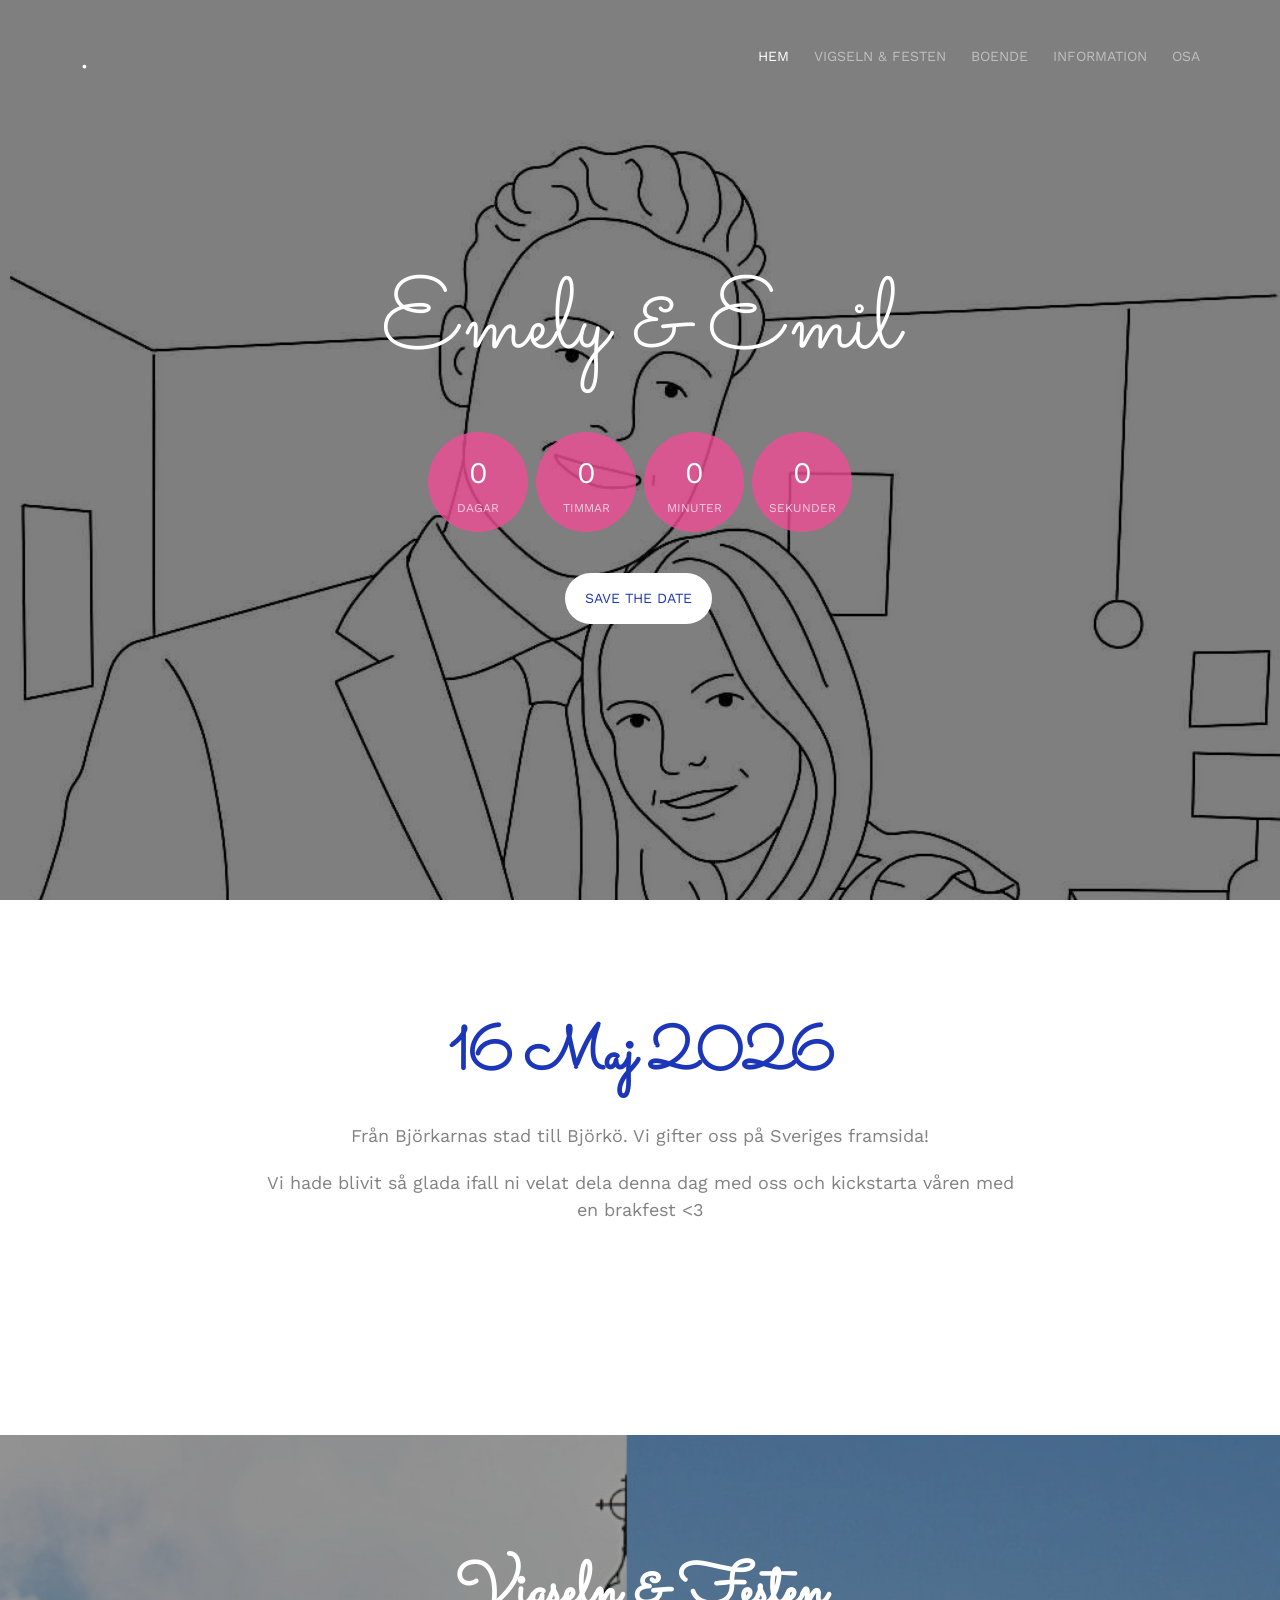
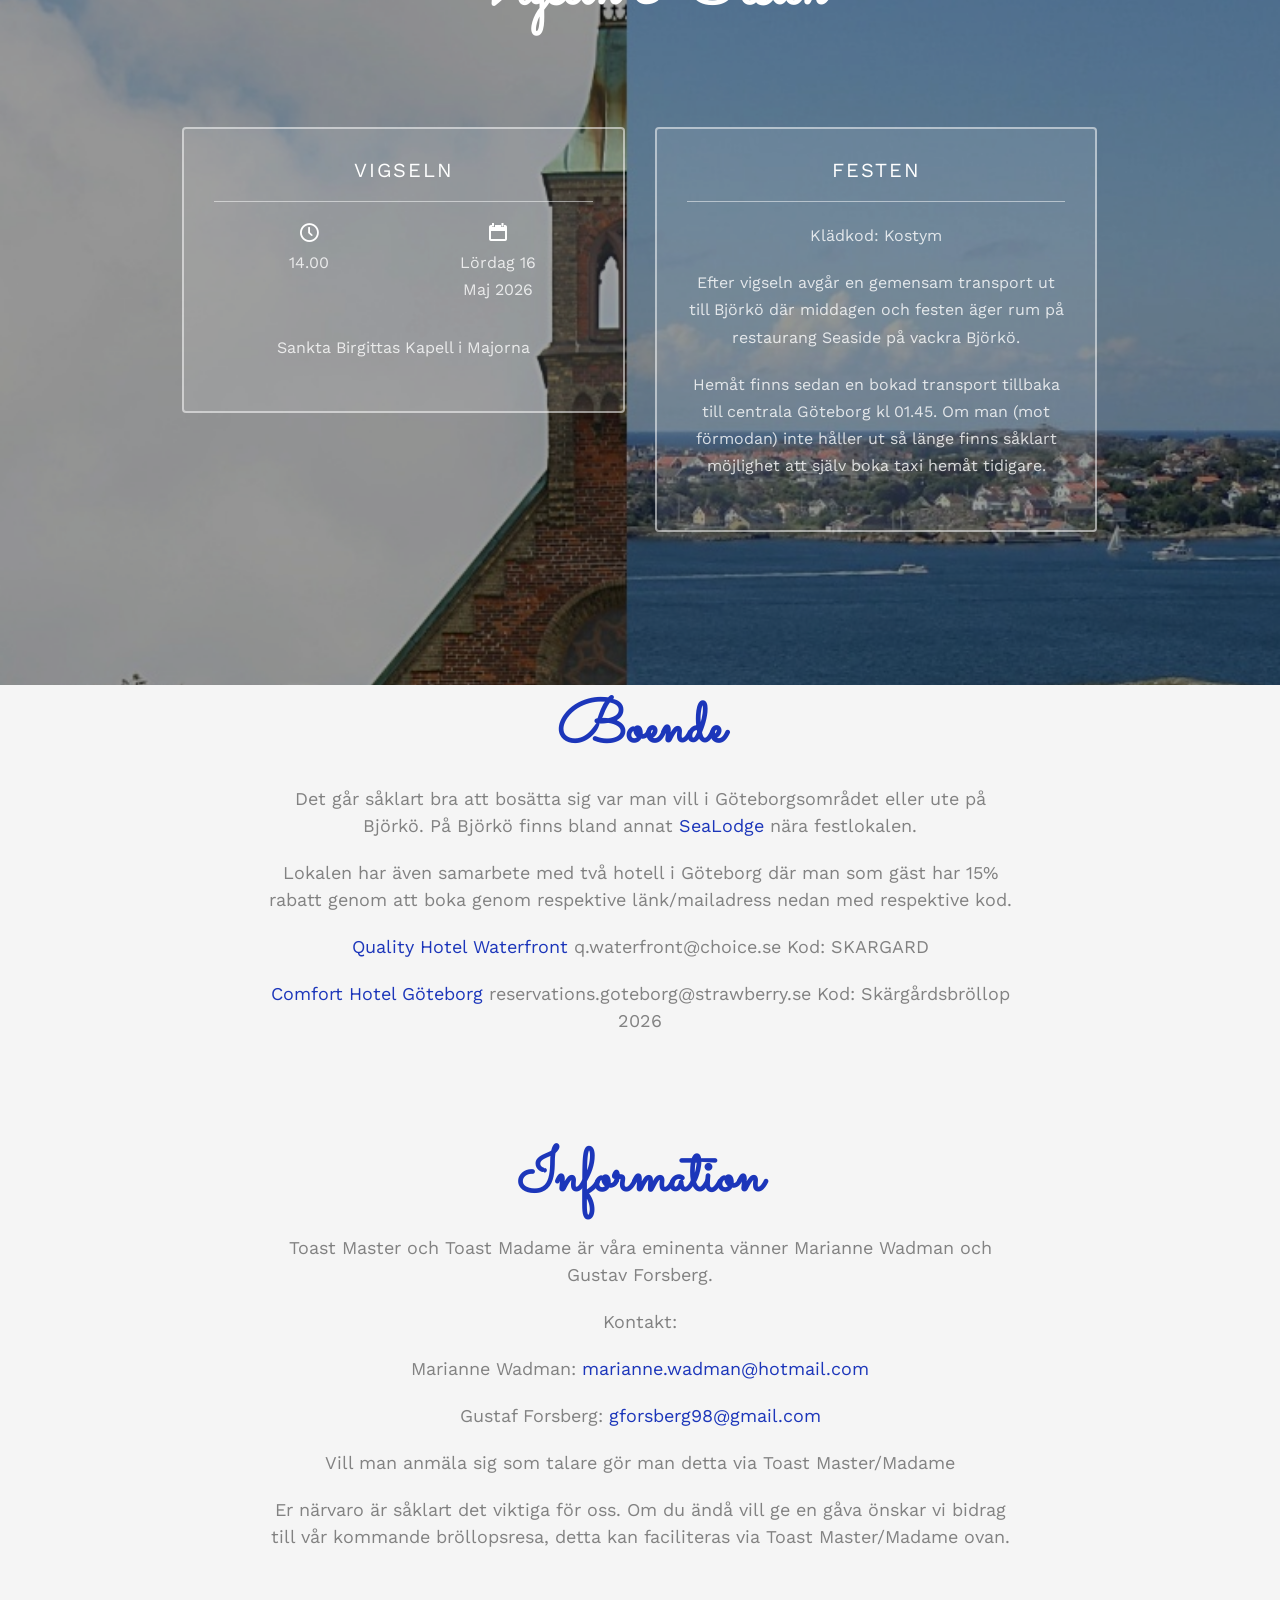
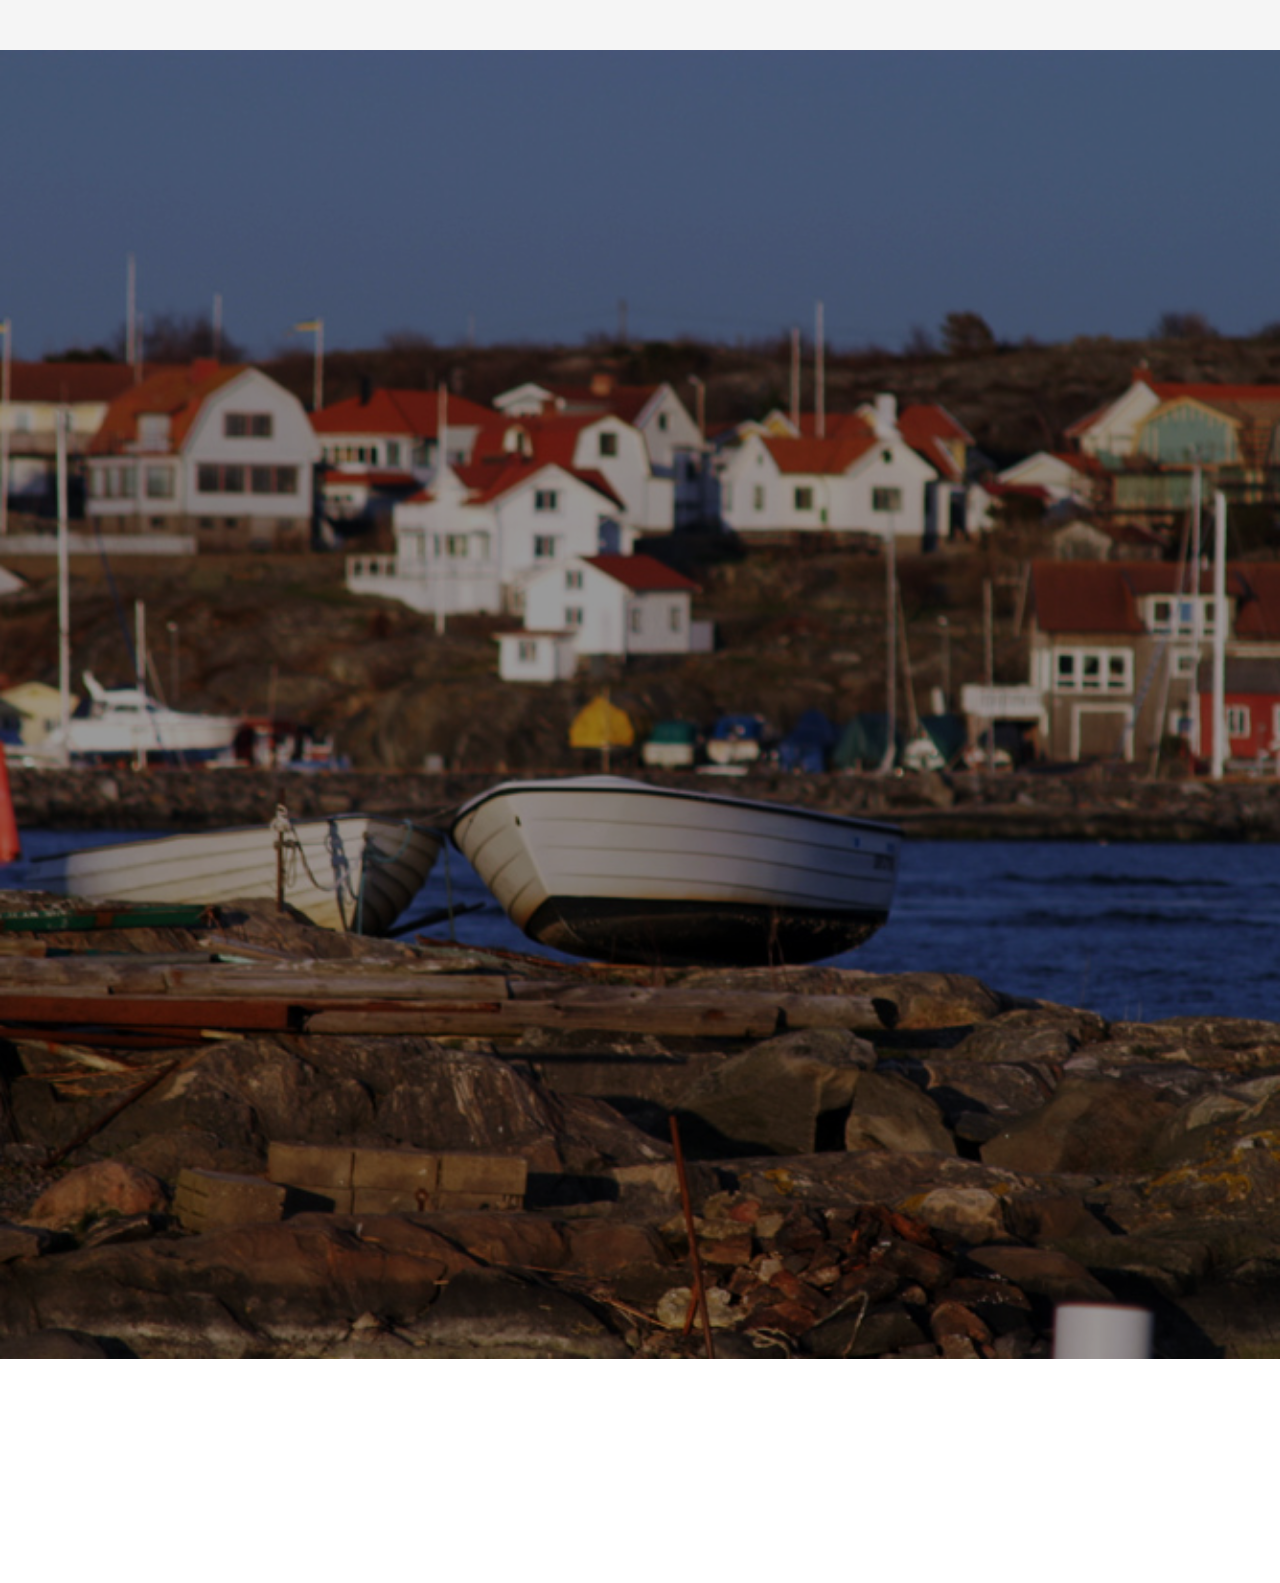
==== index.html @ 3664c371 "images" ====
<!DOCTYPE html>
<!--[if lt IE 7]>      <html class="no-js lt-ie9 lt-ie8 lt-ie7"> <![endif]-->
<!--[if IE 7]>         <html class="no-js lt-ie9 lt-ie8"> <![endif]-->
<!--[if IE 8]>         <html class="no-js lt-ie9"> <![endif]-->
<!--[if gt IE 8]><!--> <html class="no-js"> <!--<![endif]-->
	<head>
	<meta charset="utf-8">
	<meta http-equiv="X-UA-Compatible" content="IE=edge">
	<title>Emely & Emil</title>
	<meta name="viewport" content="width=device-width, initial-scale=1">
	<meta name="description" content="" />
	<meta name="keywords" content="" />
	<meta name="author" content="" />

  	<!-- Facebook and Twitter integration -->
	<meta property="og:title" content=""/>
	<meta property="og:image" content=""/>
	<meta property="og:url" content=""/>
	<meta property="og:site_name" content=""/>
	<meta property="og:description" content=""/>
	<meta name="twitter:title" content="" />
	<meta name="twitter:image" content="" />
	<meta name="twitter:url" content="" />
	<meta name="twitter:card" content="" />

	<link href='https://fonts.googleapis.com/css?family=Work+Sans:400,300,600,400italic,700' rel='stylesheet' type='text/css'>
	<link href="https://fonts.googleapis.com/css?family=Sacramento" rel="stylesheet">
	
	<!-- Animate.css -->
	<link rel="stylesheet" href="css/animate.css">
	<!-- Icomoon Icon Fonts-->
	<link rel="stylesheet" href="css/icomoon.css">
	<!-- Bootstrap  -->
	<link rel="stylesheet" href="css/bootstrap.css">

	<!-- Magnific Popup -->
	<link rel="stylesheet" href="css/magnific-popup.css">

	<!-- Owl Carousel  -->
	<link rel="stylesheet" href="css/owl.carousel.min.css">
	<link rel="stylesheet" href="css/owl.theme.default.min.css">

	<!-- Theme style  -->
	<link rel="stylesheet" href="css/style.css">

	<!-- Modernizr JS -->
	<script src="js/modernizr-2.6.2.min.js"></script>
	<!-- FOR IE9 below -->
	<!--[if lt IE 9]>
	<script src="js/respond.min.js"></script>
	<![endif]-->

	</head>
	<body>
		
	<div class="fh5co-loader"></div>
	
	<div id="page">
	<nav class="fh5co-nav" role="navigation">
		<div class="container">
			<div class="row">
				<div class="col-xs-2">
					<div id="fh5co-logo"><a href="index.html"><strong>.</strong></a></div>
				</div>
				<div class="col-xs-10 text-right menu-1">
					<ul>
						<li class="active"><a href="index.html">Hem</a></li>
						<li><a href="#fh5co-event">Vigseln & Festen</a></li>
						<li><a href="#fh5co-services">Boende</a></li>
						<li><a href="#fh5co-services2">Information</a></li>
						<li><a href="#fh5co-services3">OSA</a></li>
					</ul>
				</div>
			</div>
			
		</div>
	</nav>

	<header id="fh5co-header" class="fh5co-cover" role="banner" style="background-image:url(images/outline1.jpg);" data-stellar-background-ratio="0.5">
		<div class="overlay"></div>
		<div class="container">
			<div class="row">
				<div class="col-md-8 col-md-offset-2 text-center">
					<div class="display-t">
						<div class="display-tc animate-box" data-animate-effect="fadeIn">
							<h1>Emely &amp; Emil</h1>
							<h2></h2>
							<div class="simply-countdown simply-countdown-one"></div>
							<p><a href="https://www.addevent.com/event/yrd1m8lbvyj8" class="btn btn-default btn-sm">Save the date</a></p>
						</div>
					</div>
				</div>
			</div>
		</div>
	</header>

	<div id="fh5co-couple">
		<div class="container">
			<div class="row">
				<div class="col-md-8 col-md-offset-2 text-center fh5co-heading animate-box">
					<h2>16 Maj 2026</h2>
					<h3></h3>
					<p>Från Björkarnas stad till Björkö. Vi gifter oss på Sveriges framsida!</p>  
                    <p>Vi hade blivit så glada ifall ni velat dela denna dag med oss och kickstarta våren med en brakfest <3</p>
				</div>
			</div>
		</div>
	</div>

	<div id="fh5co-event" class="fh5co-bg" style="background-image:url(images/kyrka_bjorko.jpg);">
		<div class="overlay"></div>
		<div class="container">
			<div class="row">
				<div class="col-md-8 col-md-offset-2 text-center fh5co-heading animate-box">
					<span></span>
					<h2>Vigseln & Festen</h2>
				</div>
			</div>
			<div class="row">
				<div class="display-t">
					<div class="display-tc">
						<div class="col-md-10 col-md-offset-1">
							<div class="col-md-6 col-sm-6 text-center">
								<div class="event-wrap animate-box">
									<h3>Vigseln</h3>
									<div class="event-col">
										<i class="icon-clock"></i>
										<span>14.00</span>
										<span></span>
									</div>
									<div class="event-col">
										<i class="icon-calendar"></i>
										<span>Lördag 16</span>
										<span>Maj 2026</span>
									</div>
									<p>Sankta Birgittas Kapell i Majorna</p>
								</div>
							</div>
							<div class="col-md-6 col-sm-6 text-center">
								<div class="event-wrap animate-box">
									<h3>Festen</h3>
									<!--<div class="event-col">
										<i class="icon-clock"></i>
										<span>Efter vigseln</span>
										<span></span>
									</div>
									<div class="event-col">
										<i class="icon-calendar"></i>
										<span></span>
										<span></span>
									</div>-->
									<p>Klädkod: Kostym</p>
									<p>Efter vigseln avgår en gemensam transport ut till Björkö där middagen och festen äger rum på restaurang Seaside på vackra Björkö.</p>
									<p>Hemåt finns sedan en bokad transport tillbaka till centrala Göteborg kl 01.45. Om man (mot förmodan) inte håller ut så länge finns såklart möjlighet att själv boka taxi hemåt tidigare.</p>
								</div>
							</div>
						</div>
					</div>
				</div>
			</div>
		</div>
	</div>

	<div id="fh5co-services2" class="fh5co-section-gray">
		<div class="container">
			
			<div class="row animate-box">
				<div class="col-md-8 col-md-offset-2 text-center fh5co-heading">
					<h2>Boende</h2>
					<p>Det går såklart bra att bosätta sig var man vill i Göteborgsområdet eller ute på Björkö. På Björkö finns bland annat <a href="https://www.sjoboabjorko.se/">SeaLodge</a> nära festlokalen.</p> 
					<p>Lokalen har även samarbete med två hotell i Göteborg där man som gäst har 15% rabatt genom att boka genom respektive länk/mailadress nedan med respektive kod.</p>
					<p><a href="https://www.strawberry.se/hotell/sverige/goteborg/quality-hotel-waterfront/">Quality Hotel Waterfront</a> q.waterfront@choice.se Kod: SKARGARD</p>
					<p><a href="https://www.strawberry.se/hotell/sverige/goteborg/comfort-hotel-goteborg/">Comfort Hotel Göteborg</a> reservations.goteborg@strawberry.se Kod: Skärgårdsbröllop 2026</p>
				</div>
			</div>			
		</div>
	</div>

		<div id="fh5co-services3" class="fh5co-section-gray">
		<div class="container">
			
			<div class="row animate-box">
				<div class="col-md-8 col-md-offset-2 text-center fh5co-heading">
					<h2>Information</h2>
					<p>Toast Master och Toast Madame är våra eminenta vänner Marianne Wadman och Gustav Forsberg.</p>
					<p>Kontakt:</p>
					<p>Marianne Wadman:<a href=mailto:marianne.wadman@hotmail.com> marianne.wadman@hotmail.com</a></p>
					<p>Gustaf Forsberg:<a href=mailto:gforsberg98@gmail.com> gforsberg98@gmail.com</a></p>
					<p>Vill man anmäla sig som talare gör man detta via Toast Master/Madame</p>
					<p>Er närvaro är såklart det viktiga för oss. Om du ändå vill ge en gåva önskar vi bidrag till vår kommande bröllopsresa, detta kan faciliteras via Toast Master/Madame ovan.</p>
				</div>
			</div>			
		</div>
	</div>


	<div id="fh5co-started" class="fh5co-bg" style="background-image:url(images/bat.png);">
		<div class="overlay"></div>
		<div class="container">
			<div class="row animate-box">
				<div class="col-md-8 col-md-offset-2 text-center fh5co-heading">
					<h2>OSA</h2>
					<p>Vänligen fyll i formuläret nedan om du tänkt närvara:</p>
					<iframe src="https://docs.google.com/forms/d/e/1FAIpQLSckbgAdvK0g9j5KHzpA4BDoEWcDDotu_sKvI5_qp7-cKbifMQ/viewform?embedded=true" width="640" height="863" frameborder="0" marginheight="0" marginwidth="0">Läser in …</iframe>		
					<p>Klicka <a href="https://docs.google.com/forms/d/13gC51_V6gP5OCqAnIsn_XRExEdVKxd2LQEI5bJQ7Q5w/"> här</a> om du inte ser formuläret</p>
				</div>
			</div>
		</div>
	</div>

	<footer id="fh5co-footer" role="contentinfo">
		<div class="container">
		</div>
	</footer>
	</div>

	<div class="gototop js-top">
		<a href="#" class="js-gotop"><i class="icon-arrow-up"></i></a>
	</div>
	
	<!-- jQuery -->
	<script src="js/jquery.min.js"></script>
	<!-- jQuery Easing -->
	<script src="js/jquery.easing.1.3.js"></script>
	<!-- Bootstrap -->
	<script src="js/bootstrap.min.js"></script>
	<!-- Waypoints -->
	<script src="js/jquery.waypoints.min.js"></script>
	<!-- Carousel -->
	<script src="js/owl.carousel.min.js"></script>
	<!-- countTo -->
	<script src="js/jquery.countTo.js"></script>

	<!-- Stellar -->
	<script src="js/jquery.stellar.min.js"></script>
	<!-- Magnific Popup -->
	<script src="js/jquery.magnific-popup.min.js"></script>
	<script src="js/magnific-popup-options.js"></script>

	<!-- // <script src="https://cdnjs.cloudflare.com/ajax/libs/prism/0.0.1/prism.min.js"></script> -->
	<script src="js/simplyCountdown.js"></script>
	<!-- Main -->
	<script src="js/main.js"></script>

	<script>
    var d = new Date(new Date().getTime() + 200 * 120 * 120 * 2000);

    // default example
    simplyCountdown('.simply-countdown-one', {
        year: 2026,
        month: 5,
        day: 16
    });
	/**simplyCountdown('.simply-countdown-one', {
    	year: d.getFullYear(),
    	month: d.getMonth() + 1,
        day: d.getDate()
    });**/

    //jQuery example
    /**$('#simply-countdown-losange').simplyCountdown({
        year: d.getFullYear(),
        month: d.getMonth() + 1,
        day: d.getDate(),
        enableUtc: false
    });**/
	</script>

	</body>
</html>
---- css/icomoon.css ----
@font-face {
  font-family: 'icomoon';
  src:  url('../fonts/icomoon/icomoon.eot?6iuir');
  src:  url('../fonts/icomoon/icomoon.eot?6iuir#iefix') format('embedded-opentype'),
    url('../fonts/icomoon/icomoon.ttf?6iuir') format('truetype'),
    url('../fonts/icomoon/icomoon.woff?6iuir') format('woff'),
    url('../fonts/icomoon/icomoon.svg?6iuir#icomoon') format('svg');
  font-weight: normal;
  font-style: normal;
}

[class^="icon-"], [class*=" icon-"] {
  /* use !important to prevent issues with browser extensions that change fonts */
  font-family: 'icomoon' !important;
  speak: none;
  font-style: normal;
  font-weight: normal;
  font-variant: normal;
  text-transform: none;
  line-height: 1;

  /* Better Font Rendering =========== */
  -webkit-font-smoothing: antialiased;
  -moz-osx-font-smoothing: grayscale;
}

.icon-eye:before {
  content: "\e000";
}
.icon-paper-clip:before {
  content: "\e001";
}
.icon-mail:before {
  content: "\e002";
}
.icon-toggle:before {
  content: "\e003";
}
.icon-layout:before {
  content: "\e004";
}
.icon-link:before {
  content: "\e005";
}
.icon-bell:before {
  content: "\e006";
}
.icon-lock:before {
  content: "\e007";
}
.icon-unlock:before {
  content: "\e008";
}
.icon-ribbon:before {
  content: "\e009";
}
.icon-image:before {
  content: "\e010";
}
.icon-signal:before {
  content: "\e011";
}
.icon-target:before {
  content: "\e012";
}
.icon-clipboard:before {
  content: "\e013";
}
.icon-clock:before {
  content: "\e014";
}
.icon-watch:before {
  content: "\e015";
}
.icon-air-play:before {
  content: "\e016";
}
.icon-camera:before {
  content: "\e017";
}
.icon-video:before {
  content: "\e018";
}
.icon-disc:before {
  content: "\e019";
}
.icon-printer:before {
  content: "\e020";
}
.icon-monitor:before {
  content: "\e021";
}
.icon-server:before {
  content: "\e022";
}
.icon-cog:before {
  content: "\e023";
}
.icon-heart:before {
  content: "\e024";
}
.icon-paragraph:before {
  content: "\e025";
}
.icon-align-justify:before {
  content: "\e026";
}
.icon-align-left:before {
  content: "\e027";
}
.icon-align-center:before {
  content: "\e028";
}
.icon-align-right:before {
  content: "\e029";
}
.icon-book:before {
  content: "\e030";
}
.icon-layers:before {
  content: "\e031";
}
.icon-stack:before {
  content: "\e032";
}
.icon-stack-2:before {
  content: "\e033";
}
.icon-paper:before {
  content: "\e034";
}
.icon-paper-stack:before {
  content: "\e035";
}
.icon-search:before {
  content: "\e036";
}
.icon-zoom-in:before {
  content: "\e037";
}
.icon-zoom-out:before {
  content: "\e038";
}
.icon-reply:before {
  content: "\e039";
}
.icon-circle-plus:before {
  content: "\e040";
}
.icon-circle-minus:before {
  content: "\e041";
}
.icon-circle-check:before {
  content: "\e042";
}
.icon-circle-cross:before {
  content: "\e043";
}
.icon-square-plus:before {
  content: "\e044";
}
.icon-square-minus:before {
  content: "\e045";
}
.icon-square-check:before {
  content: "\e046";
}
.icon-square-cross:before {
  content: "\e047";
}
.icon-microphone:before {
  content: "\e048";
}
.icon-record:before {
  content: "\e049";
}
.icon-skip-back:before {
  content: "\e050";
}
.icon-rewind:before {
  content: "\e051";
}
.icon-play:before {
  content: "\e052";
}
.icon-pause:before {
  content: "\e053";
}
.icon-stop:before {
  content: "\e054";
}
.icon-fast-forward:before {
  content: "\e055";
}
.icon-skip-forward:before {
  content: "\e056";
}
.icon-shuffle:before {
  content: "\e057";
}
.icon-repeat:before {
  content: "\e058";
}
.icon-folder:before {
  content: "\e059";
}
.icon-umbrella:before {
  content: "\e060";
}
.icon-moon:before {
  content: "\e061";
}
.icon-thermometer:before {
  content: "\e062";
}
.icon-drop:before {
  content: "\e063";
}
.icon-sun:before {
  content: "\e064";
}
.icon-cloud:before {
  content: "\e065";
}
.icon-cloud-upload:before {
  content: "\e066";
}
.icon-cloud-download:before {
  content: "\e067";
}
.icon-upload:before {
  content: "\e068";
}
.icon-download:before {
  content: "\e069";
}
.icon-location:before {
  content: "\e070";
}
.icon-location-2:before {
  content: "\e071";
}
.icon-map:before {
  content: "\e072";
}
.icon-battery:before {
  content: "\e073";
}
.icon-head:before {
  content: "\e074";
}
.icon-briefcase:before {
  content: "\e075";
}
.icon-speech-bubble:before {
  content: "\e076";
}
.icon-anchor:before {
  content: "\e077";
}
.icon-globe:before {
  content: "\e078";
}
.icon-box:before {
  content: "\e079";
}
.icon-reload:before {
  content: "\e080";
}
.icon-share:before {
  content: "\e081";
}
.icon-marquee:before {
  content: "\e082";
}
.icon-marquee-plus:before {
  content: "\e083";
}
.icon-marquee-minus:before {
  content: "\e084";
}
.icon-tag:before {
  content: "\e085";
}
.icon-power:before {
  content: "\e086";
}
.icon-command:before {
  content: "\e087";
}
.icon-alt:before {
  content: "\e088";
}
.icon-esc:before {
  content: "\e089";
}
.icon-bar-graph:before {
  content: "\e090";
}
.icon-bar-graph-2:before {
  content: "\e091";
}
.icon-pie-graph:before {
  content: "\e092";
}
.icon-star:before {
  content: "\e093";
}
.icon-arrow-left:before {
  content: "\e094";
}
.icon-arrow-right:before {
  content: "\e095";
}
.icon-arrow-up:before {
  content: "\e096";
}
.icon-arrow-down:before {
  content: "\e097";
}
.icon-volume:before {
  content: "\e098";
}
.icon-mute:before {
  content: "\e099";
}
.icon-content-right:before {
  content: "\e100";
}
.icon-content-left:before {
  content: "\e101";
}
.icon-grid:before {
  content: "\e102";
}
.icon-grid-2:before {
  content: "\e103";
}
.icon-columns:before {
  content: "\e104";
}
.icon-loader:before {
  content: "\e105";
}
.icon-bag:before {
  content: "\e106";
}
.icon-ban:before {
  content: "\e107";
}
.icon-flag:before {
  content: "\e108";
}
.icon-trash:before {
  content: "\e109";
}
.icon-expand:before {
  content: "\e110";
}
.icon-contract:before {
  content: "\e111";
}
.icon-maximize:before {
  content: "\e112";
}
.icon-minimize:before {
  content: "\e113";
}
.icon-plus:before {
  content: "\e114";
}
.icon-minus:before {
  content: "\e115";
}
.icon-check:before {
  content: "\e116";
}
.icon-cross:before {
  content: "\e117";
}
.icon-move:before {
  content: "\e118";
}
.icon-delete:before {
  content: "\e119";
}
.icon-menu:before {
  content: "\e120";
}
.icon-archive:before {
  content: "\e121";
}
.icon-inbox:before {
  content: "\e122";
}
.icon-outbox:before {
  content: "\e123";
}
.icon-file:before {
  content: "\e124";
}
.icon-file-add:before {
  content: "\e125";
}
.icon-file-subtract:before {
  content: "\e126";
}
.icon-help:before {
  content: "\e127";
}
.icon-open:before {
  content: "\e128";
}
.icon-ellipsis:before {
  content: "\e129";
}
.icon-add-to-list:before {
  content: "\e900";
}
.icon-classic-computer:before {
  content: "\e901";
}
.icon-controller-fast-backward:before {
  content: "\e902";
}
.icon-creative-commons-attribution:before {
  content: "\e903";
}
.icon-creative-commons-noderivs:before {
  content: "\e904";
}
.icon-creative-commons-noncommercial-eu:before {
  content: "\e905";
}
.icon-creative-commons-noncommercial-us:before {
  content: "\e906";
}
.icon-creative-commons-public-domain:before {
  content: "\e907";
}
.icon-creative-commons-remix:before {
  content: "\e908";
}
.icon-creative-commons-share:before {
  content: "\e909";
}
.icon-creative-commons-sharealike:before {
  content: "\e90a";
}
.icon-creative-commons:before {
  content: "\e90b";
}
.icon-document-landscape:before {
  content: "\e90c";
}
.icon-remove-user:before {
  content: "\e90d";
}
.icon-warning:before {
  content: "\e90e";
}
.icon-arrow-bold-down:before {
  content: "\e90f";
}
.icon-arrow-bold-left:before {
  content: "\e910";
}
.icon-arrow-bold-right:before {
  content: "\e911";
}
.icon-arrow-bold-up:before {
  content: "\e912";
}
.icon-arrow-down2:before {
  content: "\e913";
}
.icon-arrow-left2:before {
  content: "\e914";
}
.icon-arrow-long-down:before {
  content: "\e915";
}
.icon-arrow-long-left:before {
  content: "\e916";
}
.icon-arrow-long-right:before {
  content: "\e917";
}
.icon-arrow-long-up:before {
  content: "\e918";
}
.icon-arrow-right2:before {
  content: "\e919";
}
.icon-arrow-up2:before {
  content: "\e91a";
}
.icon-arrow-with-circle-down:before {
  content: "\e91b";
}
.icon-arrow-with-circle-left:before {
  content: "\e91c";
}
.icon-arrow-with-circle-right:before {
  content: "\e91d";
}
.icon-arrow-with-circle-up:before {
  content: "\e91e";
}
.icon-bookmark:before {
  content: "\e91f";
}
.icon-bookmarks:before {
  content: "\e920";
}
.icon-chevron-down:before {
  content: "\e921";
}
.icon-chevron-left:before {
  content: "\e922";
}
.icon-chevron-right:before {
  content: "\e923";
}
.icon-chevron-small-down:before {
  content: "\e924";
}
.icon-chevron-small-left:before {
  content: "\e925";
}
.icon-chevron-small-right:before {
  content: "\e926";
}
.icon-chevron-small-up:before {
  content: "\e927";
}
.icon-chevron-thin-down:before {
  content: "\e928";
}
.icon-chevron-thin-left:before {
  content: "\e929";
}
.icon-chevron-thin-right:before {
  content: "\e92a";
}
.icon-chevron-thin-up:before {
  content: "\e92b";
}
.icon-chevron-up:before {
  content: "\e92c";
}
.icon-chevron-with-circle-down:before {
  content: "\e92d";
}
.icon-chevron-with-circle-left:before {
  content: "\e92e";
}
.icon-chevron-with-circle-right:before {
  content: "\e92f";
}
.icon-chevron-with-circle-up:before {
  content: "\e930";
}
.icon-cloud2:before {
  content: "\e931";
}
.icon-controller-fast-forward:before {
  content: "\e932";
}
.icon-controller-jump-to-start:before {
  content: "\e933";
}
.icon-controller-next:before {
  content: "\e934";
}
.icon-controller-paus:before {
  content: "\e935";
}
.icon-controller-play:before {
  content: "\e936";
}
.icon-controller-record:before {
  content: "\e937";
}
.icon-controller-stop:before {
  content: "\e938";
}
.icon-controller-volume:before {
  content: "\e939";
}
.icon-dot-single:before {
  content: "\e93a";
}
.icon-dots-three-horizontal:before {
  content: "\e93b";
}
.icon-dots-three-vertical:before {
  content: "\e93c";
}
.icon-dots-two-horizontal:before {
  content: "\e93d";
}
.icon-dots-two-vertical:before {
  content: "\e93e";
}
.icon-download2:before {
  content: "\e93f";
}
.icon-emoji-flirt:before {
  content: "\e940";
}
.icon-flow-branch:before {
  content: "\e941";
}
.icon-flow-cascade:before {
  content: "\e942";
}
.icon-flow-line:before {
  content: "\e943";
}
.icon-flow-parallel:before {
  content: "\e944";
}
.icon-flow-tree:before {
  content: "\e945";
}
.icon-install:before {
  content: "\e946";
}
.icon-layers2:before {
  content: "\e947";
}
.icon-open-book:before {
  content: "\e948";
}
.icon-resize-100:before {
  content: "\e949";
}
.icon-resize-full-screen:before {
  content: "\e94a";
}
.icon-save:before {
  content: "\e94b";
}
.icon-select-arrows:before {
  content: "\e94c";
}
.icon-sound-mute:before {
  content: "\e94d";
}
.icon-sound:before {
  content: "\e94e";
}
.icon-trash2:before {
  content: "\e94f";
}
.icon-triangle-down:before {
  content: "\e950";
}
.icon-triangle-left:before {
  content: "\e951";
}
.icon-triangle-right:before {
  content: "\e952";
}
.icon-triangle-up:before {
  content: "\e953";
}
.icon-uninstall:before {
  content: "\e954";
}
.icon-upload-to-cloud:before {
  content: "\e955";
}
.icon-upload2:before {
  content: "\e956";
}
.icon-add-user:before {
  content: "\e957";
}
.icon-address:before {
  content: "\e958";
}
.icon-adjust:before {
  content: "\e959";
}
.icon-air:before {
  content: "\e95a";
}
.icon-aircraft-landing:before {
  content: "\e95b";
}
.icon-aircraft-take-off:before {
  content: "\e95c";
}
.icon-aircraft:before {
  content: "\e95d";
}
.icon-align-bottom:before {
  content: "\e95e";
}
.icon-align-horizontal-middle:before {
  content: "\e95f";
}
.icon-align-left2:before {
  content: "\e960";
}
.icon-align-right2:before {
  content: "\e961";
}
.icon-align-top:before {
  content: "\e962";
}
.icon-align-vertical-middle:before {
  content: "\e963";
}
.icon-archive2:before {
  content: "\e964";
}
.icon-area-graph:before {
  content: "\e965";
}
.icon-attachment:before {
  content: "\e966";
}
.icon-awareness-ribbon:before {
  content: "\e967";
}
.icon-back-in-time:before {
  content: "\e968";
}
.icon-back:before {
  content: "\e969";
}
.icon-bar-graph2:before {
  content: "\e96a";
}
.icon-battery2:before {
  content: "\e96b";
}
.icon-beamed-note:before {
  content: "\e96c";
}
.icon-bell2:before {
  content: "\e96d";
}
.icon-blackboard:before {
  content: "\e96e";
}
.icon-block:before {
  content: "\e96f";
}
.icon-book2:before {
  content: "\e970";
}
.icon-bowl:before {
  content: "\e971";
}
.icon-box2:before {
  content: "\e972";
}
.icon-briefcase2:before {
  content: "\e973";
}
.icon-browser:before {
  content: "\e974";
}
.icon-brush:before {
  content: "\e975";
}
.icon-bucket:before {
  content: "\e976";
}
.icon-cake:before {
  content: "\e977";
}
.icon-calculator:before {
  content: "\e978";
}
.icon-calendar:before {
  content: "\e979";
}
.icon-camera2:before {
  content: "\e97a";
}
.icon-ccw:before {
  content: "\e97b";
}
.icon-chat:before {
  content: "\e97c";
}
.icon-check2:before {
  content: "\e97d";
}
.icon-circle-with-cross:before {
  content: "\e97e";
}
.icon-circle-with-minus:before {
  content: "\e97f";
}
.icon-circle-with-plus:before {
  content: "\e980";
}
.icon-circle:before {
  content: "\e981";
}
.icon-circular-graph:before {
  content: "\e982";
}
.icon-clapperboard:before {
  content: "\e983";
}
.icon-clipboard2:before {
  content: "\e984";
}
.icon-clock2:before {
  content: "\e985";
}
.icon-code:before {
  content: "\e986";
}
.icon-cog2:before {
  content: "\e987";
}
.icon-colours:before {
  content: "\e988";
}
.icon-compass:before {
  content: "\e989";
}
.icon-copy:before {
  content: "\e98a";
}
.icon-credit-card:before {
  content: "\e98b";
}
.icon-credit:before {
  content: "\e98c";
}
.icon-cross2:before {
  content: "\e98d";
}
.icon-cup:before {
  content: "\e98e";
}
.icon-cw:before {
  content: "\e98f";
}
.icon-cycle:before {
  content: "\e990";
}
.icon-database:before {
  content: "\e991";
}
.icon-dial-pad:before {
  content: "\e992";
}
.icon-direction:before {
  content: "\e993";
}
.icon-document:before {
  content: "\e994";
}
.icon-documents:before {
  content: "\e995";
}
.icon-drink:before {
  content: "\e996";
}
.icon-drive:before {
  content: "\e997";
}
.icon-drop2:before {
  content: "\e998";
}
.icon-edit:before {
  content: "\e999";
}
.icon-email:before {
  content: "\e99a";
}
.icon-emoji-happy:before {
  content: "\e99b";
}
.icon-emoji-neutral:before {
  content: "\e99c";
}
.icon-emoji-sad:before {
  content: "\e99d";
}
.icon-erase:before {
  content: "\e99e";
}
.icon-eraser:before {
  content: "\e99f";
}
.icon-export:before {
  content: "\e9a0";
}
.icon-eye2:before {
  content: "\e9a1";
}
.icon-feather:before {
  content: "\e9a2";
}
.icon-flag2:before {
  content: "\e9a3";
}
.icon-flash:before {
  content: "\e9a4";
}
.icon-flashlight:before {
  content: "\e9a5";
}
.icon-flat-brush:before {
  content: "\e9a6";
}
.icon-folder-images:before {
  content: "\e9a7";
}
.icon-folder-music:before {
  content: "\e9a8";
}
.icon-folder-video:before {
  content: "\e9a9";
}
.icon-folder2:before {
  content: "\e9aa";
}
.icon-forward:before {
  content: "\e9ab";
}
.icon-funnel:before {
  content: "\e9ac";
}
.icon-game-controller:before {
  content: "\e9ad";
}
.icon-gauge:before {
  content: "\e9ae";
}
.icon-globe2:before {
  content: "\e9af";
}
.icon-graduation-cap:before {
  content: "\e9b0";
}
.icon-grid2:before {
  content: "\e9b1";
}
.icon-hair-cross:before {
  content: "\e9b2";
}
.icon-hand:before {
  content: "\e9b3";
}
.icon-heart-outlined:before {
  content: "\e9b4";
}
.icon-heart2:before {
  content: "\e9b5";
}
.icon-help-with-circle:before {
  content: "\e9b6";
}
.icon-help2:before {
  content: "\e9b7";
}
.icon-home:before {
  content: "\e9b8";
}
.icon-hour-glass:before {
  content: "\e9b9";
}
.icon-image-inverted:before {
  content: "\e9ba";
}
.icon-image2:before {
  content: "\e9bb";
}
.icon-images:before {
  content: "\e9bc";
}
.icon-inbox2:before {
  content: "\e9bd";
}
.icon-infinity:before {
  content: "\e9be";
}
.icon-info-with-circle:before {
  content: "\e9bf";
}
.icon-info:before {
  content: "\e9c0";
}
.icon-key:before {
  content: "\e9c1";
}
.icon-keyboard:before {
  content: "\e9c2";
}
.icon-lab-flask:before {
  content: "\e9c3";
}
.icon-landline:before {
  content: "\e9c4";
}
.icon-language:before {
  content: "\e9c5";
}
.icon-laptop:before {
  content: "\e9c6";
}
.icon-leaf:before {
  content: "\e9c7";
}
.icon-level-down:before {
  content: "\e9c8";
}
.icon-level-up:before {
  content: "\e9c9";
}
.icon-lifebuoy:before {
  content: "\e9ca";
}
.icon-light-bulb:before {
  content: "\e9cb";
}
.icon-light-down:before {
  content: "\e9cc";
}
.icon-light-up:before {
  content: "\e9cd";
}
.icon-line-graph:before {
  content: "\e9ce";
}
.icon-link2:before {
  content: "\e9cf";
}
.icon-list:before {
  content: "\e9d0";
}
.icon-location-pin:before {
  content: "\e9d1";
}
.icon-location2:before {
  content: "\e9d2";
}
.icon-lock-open:before {
  content: "\e9d3";
}
.icon-lock2:before {
  content: "\e9d4";
}
.icon-log-out:before {
  content: "\e9d5";
}
.icon-login:before {
  content: "\e9d6";
}
.icon-loop:before {
  content: "\e9d7";
}
.icon-magnet:before {
  content: "\e9d8";
}
.icon-magnifying-glass:before {
  content: "\e9d9";
}
.icon-mail2:before {
  content: "\e9da";
}
.icon-man:before {
  content: "\e9db";
}
.icon-map2:before {
  content: "\e9dc";
}
.icon-mask:before {
  content: "\e9dd";
}
.icon-medal:before {
  content: "\e9de";
}
.icon-megaphone:before {
  content: "\e9df";
}
.icon-menu2:before {
  content: "\e9e0";
}
.icon-message:before {
  content: "\e9e1";
}
.icon-mic:before {
  content: "\e9e2";
}
.icon-minus2:before {
  content: "\e9e3";
}
.icon-mobile:before {
  content: "\e9e4";
}
.icon-modern-mic:before {
  content: "\e9e5";
}
.icon-moon2:before {
  content: "\e9e6";
}
.icon-mouse:before {
  content: "\e9e7";
}
.icon-music:before {
  content: "\e9e8";
}
.icon-network:before {
  content: "\e9e9";
}
.icon-new-message:before {
  content: "\e9ea";
}
.icon-new:before {
  content: "\e9eb";
}
.icon-news:before {
  content: "\e9ec";
}
.icon-note:before {
  content: "\e9ed";
}
.icon-notification:before {
  content: "\e9ee";
}
.icon-old-mobile:before {
  content: "\e9ef";
}
.icon-old-phone:before {
  content: "\e9f0";
}
.icon-palette:before {
  content: "\e9f1";
}
.icon-paper-plane:before {
  content: "\e9f2";
}
.icon-pencil:before {
  content: "\e9f3";
}
.icon-phone:before {
  content: "\e9f4";
}
.icon-pie-chart:before {
  content: "\e9f5";
}
.icon-pin:before {
  content: "\e9f6";
}
.icon-plus2:before {
  content: "\e9f7";
}
.icon-popup:before {
  content: "\e9f8";
}
.icon-power-plug:before {
  content: "\e9f9";
}
.icon-price-ribbon:before {
  content: "\e9fa";
}
.icon-price-tag:before {
  content: "\e9fb";
}
.icon-print:before {
  content: "\e9fc";
}
.icon-progress-empty:before {
  content: "\e9fd";
}
.icon-progress-full:before {
  content: "\e9fe";
}
.icon-progress-one:before {
  content: "\e9ff";
}
.icon-progress-two:before {
  content: "\ea00";
}
.icon-publish:before {
  content: "\ea01";
}
.icon-quote:before {
  content: "\ea02";
}
.icon-radio:before {
  content: "\ea03";
}
.icon-reply-all:before {
  content: "\ea04";
}
.icon-reply2:before {
  content: "\ea05";
}
.icon-retweet:before {
  content: "\ea06";
}
.icon-rocket:before {
  content: "\ea07";
}
.icon-round-brush:before {
  content: "\ea08";
}
.icon-rss:before {
  content: "\ea09";
}
.icon-ruler:before {
  content: "\ea0a";
}
.icon-scissors:before {
  content: "\ea0b";
}
.icon-share-alternitive:before {
  content: "\ea0c";
}
.icon-share2:before {
  content: "\ea0d";
}
.icon-shareable:before {
  content: "\ea0e";
}
.icon-shield:before {
  content: "\ea0f";
}
.icon-shop:before {
  content: "\ea10";
}
.icon-shopping-bag:before {
  content: "\ea11";
}
.icon-shopping-basket:before {
  content: "\ea12";
}
.icon-shopping-cart:before {
  content: "\ea13";
}
.icon-shuffle2:before {
  content: "\ea14";
}
.icon-signal2:before {
  content: "\ea15";
}
.icon-sound-mix:before {
  content: "\ea16";
}
.icon-sports-club:before {
  content: "\ea17";
}
.icon-spreadsheet:before {
  content: "\ea18";
}
.icon-squared-cross:before {
  content: "\ea19";
}
.icon-squared-minus:before {
  content: "\ea1a";
}
.icon-squared-plus:before {
  content: "\ea1b";
}
.icon-star-outlined:before {
  content: "\ea1c";
}
.icon-star2:before {
  content: "\ea1d";
}
.icon-stopwatch:before {
  content: "\ea1e";
}
.icon-suitcase:before {
  content: "\ea1f";
}
.icon-swap:before {
  content: "\ea20";
}
.icon-sweden:before {
  content: "\ea21";
}
.icon-switch:before {
  content: "\ea22";
}
.icon-tablet:before {
  content: "\ea23";
}
.icon-tag2:before {
  content: "\ea24";
}
.icon-text-document-inverted:before {
  content: "\ea25";
}
.icon-text-document:before {
  content: "\ea26";
}
.icon-text:before {
  content: "\ea27";
}
.icon-thermometer2:before {
  content: "\ea28";
}
.icon-thumbs-down:before {
  content: "\ea29";
}
.icon-thumbs-up:before {
  content: "\ea2a";
}
.icon-thunder-cloud:before {
  content: "\ea2b";
}
.icon-ticket:before {
  content: "\ea2c";
}
.icon-time-slot:before {
  content: "\ea2d";
}
.icon-tools:before {
  content: "\ea2e";
}
.icon-traffic-cone:before {
  content: "\ea2f";
}
.icon-tree:before {
  content: "\ea30";
}
.icon-trophy:before {
  content: "\ea31";
}
.icon-tv:before {
  content: "\ea32";
}
.icon-typing:before {
  content: "\ea33";
}
.icon-unread:before {
  content: "\ea34";
}
.icon-untag:before {
  content: "\ea35";
}
.icon-user:before {
  content: "\ea36";
}
.icon-users:before {
  content: "\ea37";
}
.icon-v-card:before {
  content: "\ea38";
}
.icon-video2:before {
  content: "\ea39";
}
.icon-vinyl:before {
  content: "\ea3a";
}
.icon-voicemail:before {
  content: "\ea3b";
}
.icon-wallet:before {
  content: "\ea3c";
}
.icon-water:before {
  content: "\ea3d";
}
.icon-px-with-circle:before {
  content: "\ea3e";
}
.icon-px:before {
  content: "\ea3f";
}
.icon-basecamp:before {
  content: "\ea40";
}
.icon-behance:before {
  content: "\ea41";
}
.icon-creative-cloud:before {
  content: "\ea42";
}
.icon-dropbox:before {
  content: "\ea43";
}
.icon-evernote:before {
  content: "\ea44";
}
.icon-flattr:before {
  content: "\ea45";
}
.icon-foursquare:before {
  content: "\ea46";
}
.icon-google-drive:before {
  content: "\ea47";
}
.icon-google-hangouts:before {
  content: "\ea48";
}
.icon-grooveshark:before {
  content: "\ea49";
}
.icon-icloud:before {
  content: "\ea4a";
}
.icon-mixi:before {
  content: "\ea4b";
}
.icon-onedrive:before {
  content: "\ea4c";
}
.icon-paypal:before {
  content: "\ea4d";
}
.icon-picasa:before {
  content: "\ea4e";
}
.icon-qq:before {
  content: "\ea4f";
}
.icon-rdio-with-circle:before {
  content: "\ea50";
}
.icon-renren:before {
  content: "\ea51";
}
.icon-scribd:before {
  content: "\ea52";
}
.icon-sina-weibo:before {
  content: "\ea53";
}
.icon-skype-with-circle:before {
  content: "\ea54";
}
.icon-skype:before {
  content: "\ea55";
}
.icon-slideshare:before {
  content: "\ea56";
}
.icon-smashing:before {
  content: "\ea57";
}
.icon-soundcloud:before {
  content: "\ea58";
}
.icon-spotify-with-circle:before {
  content: "\ea59";
}
.icon-spotify:before {
  content: "\ea5a";
}
.icon-swarm:before {
  content: "\ea5b";
}
.icon-vine-with-circle:before {
  content: "\ea5c";
}
.icon-vine:before {
  content: "\ea5d";
}
.icon-vk-alternitive:before {
  content: "\ea5e";
}
.icon-vk-with-circle:before {
  content: "\ea5f";
}
.icon-vk:before {
  content: "\ea60";
}
.icon-xing-with-circle:before {
  content: "\ea61";
}
.icon-xing:before {
  content: "\ea62";
}
.icon-yelp:before {
  content: "\ea63";
}
.icon-dribbble-with-circle:before {
  content: "\ea64";
}
.icon-dribbble:before {
  content: "\ea65";
}
.icon-facebook-with-circle:before {
  content: "\ea66";
}
.icon-facebook:before {
  content: "\ea67";
}
.icon-flickr-with-circle:before {
  content: "\ea68";
}
.icon-flickr:before {
  content: "\ea69";
}
.icon-github-with-circle:before {
  content: "\ea6a";
}
.icon-github:before {
  content: "\ea6b";
}
.icon-google-with-circle:before {
  content: "\ea6c";
}
.icon-google:before {
  content: "\ea6d";
}
.icon-instagram-with-circle:before {
  content: "\ea6e";
}
.icon-instagram:before {
  content: "\ea6f";
}
.icon-lastfm-with-circle:before {
  content: "\ea70";
}
.icon-lastfm:before {
  content: "\ea71";
}
.icon-linkedin-with-circle:before {
  content: "\ea72";
}
.icon-linkedin:before {
  content: "\ea73";
}
.icon-pinterest-with-circle:before {
  content: "\ea74";
}
.icon-pinterest:before {
  content: "\ea75";
}
.icon-rdio:before {
  content: "\ea76";
}
.icon-stumbleupon-with-circle:before {
  content: "\ea77";
}
.icon-stumbleupon:before {
  content: "\ea78";
}
.icon-tumblr-with-circle:before {
  content: "\ea79";
}
.icon-tumblr:before {
  content: "\ea7a";
}
.icon-twitter-with-circle:before {
  content: "\ea7b";
}
.icon-twitter:before {
  content: "\ea7c";
}
.icon-vimeo-with-circle:before {
  content: "\ea7d";
}
.icon-vimeo:before {
  content: "\ea7e";
}
.icon-youtube-with-circle:before {
  content: "\ea7f";
}
.icon-youtube:before {
  content: "\ea80";
}
---- css/style.css ----
@font-face {
  font-family: 'icomoon';
  src: url("../fonts/icomoon/icomoon.eot?srf3rx");
  src: url("../fonts/icomoon/icomoon.eot?srf3rx#iefix") format("embedded-opentype"), url("../fonts/icomoon/icomoon.ttf?srf3rx") format("truetype"), url("../fonts/icomoon/icomoon.woff?srf3rx") format("woff"), url("../fonts/icomoon/icomoon.svg?srf3rx#icomoon") format("svg");
  font-weight: normal;
  font-style: normal;
}
/* =======================================================
*
* 	Template Style 
*
* ======================================================= */
body {
  font-family: "Work Sans", Arial, sans-serif;
  font-weight: 400;
  font-size: 16px;
  line-height: 1.7;
  color: #828282;
  background: #fff;
}

#page {
  position: relative;
  overflow-x: hidden;
  width: 100%;
  height: 100%;
  -webkit-transition: 0.5s;
  -o-transition: 0.5s;
  transition: 0.5s;
}
.offcanvas #page {
  overflow: hidden;
  position: absolute;
}
.offcanvas #page:after {
  -webkit-transition: 2s;
  -o-transition: 2s;
  transition: 2s;
  position: absolute;
  top: 0;
  right: 0;
  bottom: 0;
  left: 0;
  z-index: 101;
  background: rgba(0, 0, 0, 0.7);
  content: "";
}

a {
  color: #1c36ba;
  -webkit-transition: 0.5s;
  -o-transition: 0.5s;
  transition: 0.5s;
}
a:hover, a:active, a:focus {
  color: #1c36ba;
  outline: none;
  text-decoration: none;
}

p {
  margin-bottom: 20px;
}

h1, h2, h3, h4, h5, h6, figure {
  color: #000;
  font-family: "Work Sans", Arial, sans-serif;
  font-weight: 400;
  margin: 0 0 20px 0;
}

::-webkit-selection {
  color: #fff;
  background: #1c36ba;
}

::-moz-selection {
  color: #fff;
  background: #1c36ba;
}

::selection {
  color: #fff;
  background: #1c36ba;
}

.fh5co-nav {
  position: absolute;
  top: 0;
  margin: 0;
  padding: 0;
  width: 100%;
  padding: 40px 0;
  z-index: 1001;
}
@media screen and (max-width: 768px) {
  .fh5co-nav {
    padding: 20px 0;
  }
}
.fh5co-nav #fh5co-logo {
  font-size: 40px;
  margin: 0;
  padding: 0;
  line-height: 40px;
  font-family: "Sacramento", Arial, serif;
}
.fh5co-nav a {
  padding: 5px 10px;
  color: #fff;
}
@media screen and (max-width: 768px) {
  .fh5co-nav .menu-1, .fh5co-nav .menu-2 {
    display: none;
  }
}
.fh5co-nav ul {
  padding: 0;
  margin: 2px 0 0 0;
}
.fh5co-nav ul li {
  padding: 0;
  margin: 0;
  list-style: none;
  display: inline;
}
.fh5co-nav ul li a {
  font-size: 14px;
  padding: 30px 10px;
  text-transform: uppercase;
  color: rgba(255, 255, 255, 0.5);
  -webkit-transition: 0.5s;
  -o-transition: 0.5s;
  transition: 0.5s;
}
.fh5co-nav ul li a:hover, .fh5co-nav ul li a:focus, .fh5co-nav ul li a:active {
  color: white;
}
.fh5co-nav ul li.has-dropdown {
  position: relative;
}
.fh5co-nav ul li.has-dropdown .dropdown {
  width: 130px;
  -webkit-box-shadow: 0px 14px 33px -9px rgba(0, 0, 0, 0.75);
  -moz-box-shadow: 0px 14px 33px -9px rgba(0, 0, 0, 0.75);
  box-shadow: 0px 14px 33px -9px rgba(0, 0, 0, 0.75);
  z-index: 1002;
  visibility: hidden;
  opacity: 0;
  position: absolute;
  top: 40px;
  left: 0;
  text-align: left;
  background: #fff;
  padding: 20px;
  -webkit-border-radius: 4px;
  -moz-border-radius: 4px;
  -ms-border-radius: 4px;
  border-radius: 4px;
  -webkit-transition: 0s;
  -o-transition: 0s;
  transition: 0s;
}
.fh5co-nav ul li.has-dropdown .dropdown:before {
  bottom: 100%;
  left: 40px;
  border: solid transparent;
  content: " ";
  height: 0;
  width: 0;
  position: absolute;
  pointer-events: none;
  border-bottom-color: #fff;
  border-width: 8px;
  margin-left: -8px;
}
.fh5co-nav ul li.has-dropdown .dropdown li {
  display: block;
  margin-bottom: 7px;
}
.fh5co-nav ul li.has-dropdown .dropdown li:last-child {
  margin-bottom: 0;
}
.fh5co-nav ul li.has-dropdown .dropdown li a {
  padding: 2px 0;
  display: block;
  color: #999999;
  line-height: 1.2;
  text-transform: none;
  font-size: 15px;
}
.fh5co-nav ul li.has-dropdown .dropdown li a:hover {
  color: #000;
}
.fh5co-nav ul li.has-dropdown:hover a, .fh5co-nav ul li.has-dropdown:focus a {
  color: #fff;
}
.fh5co-nav ul li.btn-cta a {
  color: #1c36ba;
}
.fh5co-nav ul li.btn-cta a span {
  background: #fff;
  padding: 4px 20px;
  display: -moz-inline-stack;
  display: inline-block;
  zoom: 1;
  *display: inline;
  -webkit-transition: 0.3s;
  -o-transition: 0.3s;
  transition: 0.3s;
  -webkit-border-radius: 100px;
  -moz-border-radius: 100px;
  -ms-border-radius: 100px;
  border-radius: 100px;
}
.fh5co-nav ul li.btn-cta a:hover span {
  -webkit-box-shadow: 0px 14px 20px -9px rgba(0, 0, 0, 0.75);
  -moz-box-shadow: 0px 14px 20px -9px rgba(0, 0, 0, 0.75);
  box-shadow: 0px 14px 20px -9px rgba(0, 0, 0, 0.75);
}
.fh5co-nav ul li.active > a {
  color: #fff !important;
}

#fh5co-counter,
#fh5co-event,
.fh5co-bg {
  background-size: cover;
  background-position: top center;
  background-repeat: no-repeat;
  position: relative;
}

.fh5co-bg {
  background-position: center center;
  width: 100%;
  float: left;
  position: relative;
}

.fh5co-video {
  height: 450px;
  overflow: hidden;
  -webkit-border-radius: 7px;
  -moz-border-radius: 7px;
  -ms-border-radius: 7px;
  border-radius: 7px;
}
.fh5co-video a {
  z-index: 1001;
  position: absolute;
  top: 50%;
  left: 50%;
  margin-top: -45px;
  margin-left: -45px;
  width: 90px;
  height: 90px;
  display: table;
  text-align: center;
  background: #fff;
  -webkit-box-shadow: 0px 14px 30px -15px rgba(0, 0, 0, 0.75);
  -moz-box-shadow: 0px 14px 30px -15px rgba(0, 0, 0, 0.75);
  box-shadow: 0px 14px 30px -15px rgba(0, 0, 0, 0.75);
  -webkit-border-radius: 50%;
  -moz-border-radius: 50%;
  -ms-border-radius: 50%;
  border-radius: 50%;
}
.fh5co-video a i {
  text-align: center;
  display: table-cell;
  vertical-align: middle;
  font-size: 40px;
}
.fh5co-video .overlay {
  position: absolute;
  top: 0;
  left: 0;
  right: 0;
  bottom: 0;
  background: rgba(0, 0, 0, 0.5);
  -webkit-transition: 0.5s;
  -o-transition: 0.5s;
  transition: 0.5s;
}
.fh5co-video:hover .overlay {
  background: rgba(0, 0, 0, 0.7);
}
.fh5co-video:hover a {
  position: relative;
  -webkit-transform: scale(1.2);
  -moz-transform: scale(1.2);
  -ms-transform: scale(1.2);
  -o-transform: scale(1.2);
  transform: scale(1.2);
}

.fh5co-cover {
  height: 900px;
  background-size: cover;
  background-repeat: no-repeat;
  position: relative;
  width: 100%;
}
.fh5co-cover .overlay {
  z-index: 0;
  position: absolute;
  bottom: 0;
  top: 0;
  left: 0;
  right: 0;
  background: rgba(0, 0, 0, 0.5);
}
.fh5co-cover > .fh5co-container {
  position: relative;
  z-index: 10;
}
@media screen and (max-width: 768px) {
  .fh5co-cover {
    height: 600px;
  }
}
.fh5co-cover .display-t,
.fh5co-cover .display-tc {
  height: 900px;
  display: table;
  width: 100%;
}
@media screen and (max-width: 768px) {
  .fh5co-cover .display-t,
  .fh5co-cover .display-tc {
    height: 600px;
  }
}
.fh5co-cover.fh5co-cover-sm {
  height: 600px;
}
@media screen and (max-width: 768px) {
  .fh5co-cover.fh5co-cover-sm {
    height: 400px;
  }
}
.fh5co-cover.fh5co-cover-sm .display-t,
.fh5co-cover.fh5co-cover-sm .display-tc {
  height: 600px;
  display: table;
  width: 100%;
}
@media screen and (max-width: 768px) {
  .fh5co-cover.fh5co-cover-sm .display-t,
  .fh5co-cover.fh5co-cover-sm .display-tc {
    height: 400px;
  }
}

#fh5co-counter,
#fh5co-event {
  height: 850px;
  float: left;
}
#fh5co-counter .display-t,
#fh5co-counter .display-tc,
#fh5co-event .display-t,
#fh5co-event .display-tc {
  height: 700px;
  display: table;
  width: 100%;
}
#fh5co-counter .fh5co-heading h2,
#fh5co-event .fh5co-heading h2 {
  color: #fff;
}
#fh5co-counter .fh5co-heading span,
#fh5co-event .fh5co-heading span {
  color: rgba(255, 255, 255, 0.5);
  text-transform: uppercase;
  font-size: 13px;
  letter-spacing: 2px;
  font-weight: 600;
}
#fh5co-counter .overlay,
#fh5co-event .overlay {
  position: absolute;
  top: 0;
  left: 0;
  right: 0;
  bottom: 0;
  background: rgba(0, 0, 0, 0.4);
}
@media screen and (max-width: 768px) {
  #fh5co-counter,
  #fh5co-event {
    height: inherit;
    padding: 7em 0;
  }
  #fh5co-counter .display-t,
  #fh5co-counter .display-tc,
  #fh5co-event .display-t,
  #fh5co-event .display-tc {
    height: inherit;
  }
}
#fh5co-counter .event-wrap,
#fh5co-event .event-wrap {
  border: 2px solid rgba(255, 255, 255, 0.5);
  background: rgba(255, 255, 255, 0.1);
  padding: 30px;
  width: 100%;
  float: left;
  -webkit-border-radius: 4px;
  -moz-border-radius: 4px;
  -ms-border-radius: 4px;
  border-radius: 4px;
}
@media screen and (max-width: 768px) {
  #fh5co-counter .event-wrap,
  #fh5co-event .event-wrap {
    margin-bottom: 10px;
  }
}
#fh5co-counter .event-wrap h3,
#fh5co-event .event-wrap h3 {
  font-size: 20px;
  color: #fff;
  border-bottom: 1px solid rgba(255, 255, 255, 0.5);
  display: block;
  padding-bottom: 20px;
  text-transform: uppercase;
  letter-spacing: 2px;
}
#fh5co-counter .event-wrap p, #fh5co-counter .event-wrap span,
#fh5co-event .event-wrap p,
#fh5co-event .event-wrap span {
  display: block;
  color: rgba(255, 255, 255, 0.8);
}
#fh5co-counter .event-wrap i,
#fh5co-event .event-wrap i {
  color: white;
  font-size: 20px;
}
#fh5co-counter .event-wrap .event-col,
#fh5co-event .event-wrap .event-col {
  width: 50%;
  float: left;
  margin-bottom: 30px;
}

#fh5co-counter {
  height: 600px;
}
@media screen and (max-width: 768px) {
  #fh5co-counter {
    height: auto;
  }
}

.timeline {
  list-style: none;
  padding: 20px 0 20px;
  position: relative;
}
.timeline:before {
  top: 0;
  bottom: 0;
  position: absolute;
  content: " ";
  width: 1px;
  background-color: #d4d4d4;
  left: 50%;
  margin-left: 0px;
}
@media screen and (max-width: 480px) {
  .timeline:before {
    margin-left: -64px;
  }
}
.timeline > li {
  margin-bottom: 20px;
  position: relative;
}
.timeline > li:before, .timeline > li:after {
  content: " ";
  display: table;
}
.timeline > li:after {
  clear: both;
}
.timeline > li > .timeline-panel {
  width: 40%;
  float: left;
  border: 1px solid #d4d4d4;
  padding: 30px;
  position: relative;
  -webkit-border-radius: 4px;
  -moz-border-radius: 4px;
  -ms-border-radius: 4px;
  border-radius: 4px;
}
.timeline > li > .timeline-panel:before {
  position: absolute;
  top: 80px;
  right: -15px;
  display: inline-block;
  border-top: 15px solid transparent;
  border-left: 15px solid #ccc;
  border-right: 0 solid #ccc;
  border-bottom: 15px solid transparent;
  content: " ";
}
.timeline > li > .timeline-panel:after {
  position: absolute;
  top: 81px;
  right: -14px;
  display: inline-block;
  border-top: 14px solid transparent;
  border-left: 14px solid #fff;
  border-right: 0 solid #fff;
  border-bottom: 14px solid transparent;
  content: " ";
}
@media screen and (max-width: 480px) {
  .timeline > li > .timeline-panel {
    width: 75% !important;
  }
  .timeline > li > .timeline-panel:before {
    top: 30px;
  }
  .timeline > li > .timeline-panel:after {
    top: 31px;
  }
}
.timeline > li > .timeline-badge {
  background-size: cover;
  background-position: top center;
  background-repeat: no-repeat;
  position: relative;
  color: #fff;
  width: 160px;
  height: 160px;
  line-height: 50px;
  font-size: 1.4em;
  text-align: center;
  position: absolute;
  top: 16px;
  left: 50%;
  margin-left: -80px;
  background-color: #999999;
  z-index: 100;
  -webkit-border-radius: 50%;
  -moz-border-radius: 50%;
  -ms-border-radius: 50%;
  border-radius: 50%;
}
@media screen and (max-width: 480px) {
  .timeline > li > .timeline-badge {
    width: 60px;
    height: 60px;
    margin-left: -20px !important;
  }
}
.timeline > li.timeline-inverted > .timeline-panel {
  float: right;
}
.timeline > li.timeline-inverted > .timeline-panel:before {
  border-left-width: 0;
  border-right-width: 15px;
  left: -15px;
  right: auto;
}
.timeline > li.timeline-inverted > .timeline-panel:after {
  border-left-width: 0;
  border-right-width: 14px;
  left: -14px;
  right: auto;
}

.timeline-title {
  margin-top: 0;
}

.date {
  display: block;
  margin-bottom: 20px;
  font-size: 13px;
  text-transform: uppercase;
  letter-spacing: 2px;
}

.timeline-body > p,
.timeline-body > ul {
  margin-bottom: 0;
}

.timeline-body > p + p {
  margin-top: 5px;
}

@media (max-width: 992px) {
  ul.timeline:before {
    left: 90px;
  }

  ul.timeline > li > .timeline-panel {
    width: calc(100% - 200px);
    width: -moz-calc(100% - 200px);
    width: -webkit-calc(100% - 200px);
  }

  ul.timeline > li > .timeline-badge {
    left: 15px;
    margin-left: 0;
    top: 16px;
  }

  ul.timeline > li > .timeline-panel {
    float: right;
  }

  ul.timeline > li > .timeline-panel:before {
    border-left-width: 0;
    border-right-width: 15px;
    left: -15px;
    right: auto;
  }

  ul.timeline > li > .timeline-panel:after {
    border-left-width: 0;
    border-right-width: 14px;
    left: -14px;
    right: auto;
  }
}
#fh5co-gallery-list {
  flex-wrap: wrap;
  -webkit-flex-wrap: wrap;
  -moz-flex-wrap: wrap;
  display: -webkit-box;
  display: -moz-box;
  display: -ms-flexbox;
  display: -webkit-flex;
  display: flex;
  position: relative;
  float: left;
  padding: 0;
  margin: 0;
  width: 100%;
}
#fh5co-gallery-list li {
  display: block;
  padding: 0;
  margin: 0 0 10px 1%;
  list-style: none;
  min-height: 400px;
  background-position: center center;
  background-size: cover;
  background-repeat: no-repeat;
  float: left;
  clear: left;
  position: relative;
  -webkit-border-radius: 7px;
  -moz-border-radius: 7px;
  -ms-border-radius: 7px;
  border-radius: 7px;
}
@media screen and (max-width: 480px) {
  #fh5co-gallery-list li {
    margin-left: 0;
  }
}
#fh5co-gallery-list li a {
  min-height: 400px;
  padding: 2em;
  position: relative;
  width: 100%;
  display: block;
}
#fh5co-gallery-list li a:before {
  position: absolute;
  top: 0;
  left: 0;
  right: 0;
  bottom: 0;
  content: "";
  z-index: 80;
  -webkit-transition: 0.5s;
  -o-transition: 0.5s;
  transition: 0.5s;
  -webkit-border-radius: 7px;
  -moz-border-radius: 7px;
  -ms-border-radius: 7px;
  border-radius: 7px;
  background: rgba(0, 0, 0, 0.2);
}
#fh5co-gallery-list li a:hover:before {
  background: rgba(0, 0, 0, 0.5);
}
#fh5co-gallery-list li a .case-studies-summary {
  width: auto;
  bottom: 2em;
  left: 2em;
  right: 2em;
  position: absolute;
  z-index: 100;
}
@media screen and (max-width: 768px) {
  #fh5co-gallery-list li a .case-studies-summary {
    bottom: 1em;
    left: 1em;
    right: 1em;
  }
}
#fh5co-gallery-list li a .case-studies-summary span {
  text-transform: uppercase;
  letter-spacing: 2px;
  font-size: 13px;
  color: rgba(255, 255, 255, 0.7);
}
#fh5co-gallery-list li a .case-studies-summary h2 {
  color: #fff;
  margin-bottom: 0;
}
@media screen and (max-width: 768px) {
  #fh5co-gallery-list li a .case-studies-summary h2 {
    font-size: 20px;
  }
}
#fh5co-gallery-list li.one-third {
  width: 32.3%;
}
@media screen and (max-width: 768px) {
  #fh5co-gallery-list li.one-third {
    width: 49%;
  }
}
@media screen and (max-width: 480px) {
  #fh5co-gallery-list li.one-third {
    width: 100%;
  }
}

#map {
  width: 100%;
  height: 500px;
  position: relative;
}
@media screen and (max-width: 768px) {
  #map {
    height: 200px;
  }
}

.fh5co-social-icons {
  margin: 0;
  padding: 0;
}
.fh5co-social-icons li {
  margin: 0;
  padding: 0;
  list-style: none;
  display: -moz-inline-stack;
  display: inline-block;
  zoom: 1;
  *display: inline;
}
.fh5co-social-icons li a {
  display: -moz-inline-stack;
  display: inline-block;
  zoom: 1;
  *display: inline;
  color: #1c36ba;
  padding-left: 10px;
  padding-right: 10px;
}
.fh5co-social-icons li a i {
  font-size: 20px;
}

.fh5co-contact-info ul {
  padding: 0;
  margin: 0;
}
.fh5co-contact-info ul li {
  padding: 0 0 0 50px;
  margin: 0 0 30px 0;
  list-style: none;
  position: relative;
}
.fh5co-contact-info ul li:before {
  color: #1c36ba;
  position: absolute;
  left: 0;
  top: .05em;
  font-family: 'icomoon';
  speak: none;
  font-style: normal;
  font-weight: normal;
  font-variant: normal;
  text-transform: none;
  line-height: 1;
  /* Better Font Rendering =========== */
  -webkit-font-smoothing: antialiased;
  -moz-osx-font-smoothing: grayscale;
}
.fh5co-contact-info ul li.address:before {
  font-size: 30px;
  content: "\e9d1";
}
.fh5co-contact-info ul li.phone:before {
  font-size: 23px;
  content: "\e9f4";
}
.fh5co-contact-info ul li.email:before {
  font-size: 23px;
  content: "\e9da";
}
.fh5co-contact-info ul li.url:before {
  font-size: 23px;
  content: "\e9af";
}

form label {
  font-weight: normal !important;
}

#fh5co-header .display-tc,
#fh5co-counter .display-tc,
.fh5co-cover .display-tc {
  display: table-cell !important;
  vertical-align: middle;
}
#fh5co-header .display-tc h1, #fh5co-header .display-tc h2,
#fh5co-counter .display-tc h1,
#fh5co-counter .display-tc h2,
.fh5co-cover .display-tc h1,
.fh5co-cover .display-tc h2 {
  margin: 0;
  padding: 0;
  color: white;
}
#fh5co-header .display-tc h1,
#fh5co-counter .display-tc h1,
.fh5co-cover .display-tc h1 {
  margin-bottom: 0px;
  font-size: 100px;
  line-height: 1.5;
  font-family: "Sacramento", Arial, serif;
}
@media screen and (max-width: 768px) {
  #fh5co-header .display-tc h1,
  #fh5co-counter .display-tc h1,
  .fh5co-cover .display-tc h1 {
    font-size: 40px;
  }
}
@media screen and (max-width: 480px) {
  #fh5co-header .display-tc h1,
  #fh5co-counter .display-tc h1,
  .fh5co-cover .display-tc h1 {
    font-size: 30px;
  }
}
#fh5co-header .display-tc h2,
#fh5co-counter .display-tc h2,
.fh5co-cover .display-tc h2 {
  font-size: 20px;
  line-height: 1.5;
  margin-bottom: 30px;
}
@media screen and (max-width: 480px) {
  #fh5co-header .display-tc h2,
  #fh5co-counter .display-tc h2,
  .fh5co-cover .display-tc h2 {
    font-size: 16px;
  }
}
#fh5co-header .display-tc .btn,
#fh5co-counter .display-tc .btn,
.fh5co-cover .display-tc .btn {
  padding: 15px 20px;
  background: #fff !important;
  color: #1c36ba;
  border: none !important;
  font-size: 14px;
  text-transform: uppercase;
}
#fh5co-header .display-tc .btn:hover,
#fh5co-counter .display-tc .btn:hover,
.fh5co-cover .display-tc .btn:hover {
  background: #fff !important;
  -webkit-box-shadow: 0px 14px 30px -15px rgba(0, 0, 0, 0.75) !important;
  -moz-box-shadow: 0px 14px 30px -15px rgba(0, 0, 0, 0.75) !important;
  box-shadow: 0px 14px 30px -15px rgba(0, 0, 0, 0.75) !important;
}

#fh5co-counter {
  text-align: center;
}
#fh5co-counter .counter {
  font-size: 50px;
  margin-bottom: 10px;
  color: #fff;
  font-weight: 100;
  display: block;
}
#fh5co-counter .counter-label {
  margin-bottom: 0;
  text-transform: uppercase;
  color: rgba(255, 255, 255, 0.5);
  letter-spacing: .1em;
}
@media screen and (max-width: 768px) {
  #fh5co-counter .feature-center {
    margin-bottom: 50px;
  }
}
#fh5co-counter .icon {
  width: 70px;
  height: 70px;
  text-align: center;
  -webkit-box-shadow: 0px 14px 30px -15px rgba(0, 0, 0, 0.75);
  -moz-box-shadow: 0px 14px 30px -15px rgba(0, 0, 0, 0.75);
  box-shadow: 0px 14px 30px -15px rgba(0, 0, 0, 0.75);
  margin-bottom: 30px;
}
#fh5co-counter .icon i {
  height: 70px;
}
#fh5co-counter .icon i:before {
  display: block;
  text-align: center;
  margin-left: 3px;
}

.simply-countdown {
  /* The countdown */
  margin-bottom: 2em;
}

.simply-countdown > .simply-section {
  /* coutndown blocks */
  display: inline-block;
  width: 100px;
  height: 100px;
  background: rgba(241, 78, 149, 0.8);
  margin: 0 4px;
  -webkit-border-radius: 50%;
  -moz-border-radius: 50%;
  -ms-border-radius: 50%;
  border-radius: 50%;
  position: relative;
  animation: pulse 1s ease infinite;
}

@keyframes pulse {
  0% {
    transform: scale(1);
  }
  50% {
    transform: scale(1.05);
  }
  100% {
    transform: scale(1);
  }
}
.simply-countdown > .simply-section > div {
  /* countdown block inner div */
  display: table-cell;
  vertical-align: middle;
  height: 100px;
  width: 100px;
}

.simply-countdown > .simply-section .simply-amount,
.simply-countdown > .simply-section .simply-word {
  display: block;
  color: white;
  /* amounts and words */
}

.simply-countdown > .simply-section .simply-amount {
  font-size: 30px;
  /* amounts */
}

.simply-countdown > .simply-section .simply-word {
  color: rgba(255, 255, 255, 0.7);
  text-transform: uppercase;
  font-size: 12px;
  /* words */
}

#fh5co-testimonial,
#fh5co-services,
#fh5co-started,
#fh5co-footer,
#fh5co-event,
#fh5co-couple-story,
#fh5co-couple,
#fh5co-gallery,
.fh5co-section {
  padding: 7em 0;
  clear: both;
}
@media screen and (max-width: 768px) {
  #fh5co-testimonial,
  #fh5co-services,
  #fh5co-started,
  #fh5co-footer,
  #fh5co-event,
  #fh5co-couple-story,
  #fh5co-couple,
  #fh5co-gallery,
  .fh5co-section {
    padding: 3em 0;
  }
}

.fh5co-section-gray {
  background: rgba(0, 0, 0, 0.04);
}

.couple-wrap {
  width: 90%;
  margin: 0 auto;
  position: relative;
}
@media screen and (max-width: 768px) {
  .couple-wrap {
    width: 100%;
  }
}

.heart {
  position: absolute;
  top: 4em;
  left: 0;
  right: 0;
  z-index: 99;
  animation: pulse 1s ease infinite;
}
.heart i {
  font-size: 20px;
  background: #fff;
  padding: 20px;
  color: #1c36ba;
  -webkit-border-radius: 50%;
  -moz-border-radius: 50%;
  -ms-border-radius: 50%;
  border-radius: 50%;
}
@media screen and (max-width: 768px) {
  .heart {
    display: none;
  }
}

.couple-half {
  width: 50%;
  float: left;
}
@media screen and (max-width: 768px) {
  .couple-half {
    width: 100%;
  }
}
.couple-half h3 {
  font-family: "Sacramento", Arial, serif;
  color: #1c36ba;
  font-size: 30px;
}
.couple-half .groom, .couple-half .bride {
  float: left;
  -webkit-border-radius: 50%;
  -moz-border-radius: 50%;
  -ms-border-radius: 50%;
  border-radius: 50%;
  width: 150px;
  height: 150px;
}
.couple-half .groom img, .couple-half .bride img {
  width: 150px;
  height: 150px;
  -webkit-border-radius: 50%;
  -moz-border-radius: 50%;
  -ms-border-radius: 50%;
  border-radius: 50%;
}
@media screen and (max-width: 480px) {
  .couple-half .groom, .couple-half .bride {
    width: 100%;
    height: 140px;
  }
  .couple-half .groom img, .couple-half .bride img {
    width: 120px;
    height: 120px;
    margin: 0 auto;
  }
}
.couple-half .groom {
  float: right;
  margin-right: 5px;
}
.couple-half .bride {
  float: left;
  margin-left: 5px;
}
.couple-half .desc-groom {
  padding-right: 180px;
  text-align: right;
}
.couple-half .desc-bride {
  padding-left: 180px;
  text-align: left;
}
@media screen and (max-width: 480px) {
  .couple-half .groom, .couple-half .bride {
    margin-left: 0;
    margin-right: 0;
  }
  .couple-half .desc-groom {
    padding-right: 0;
    text-align: center;
  }
  .couple-half .desc-bride {
    padding-left: 0;
    text-align: center;
  }
}

.feature-center {
  text-align: center;
  padding-left: 20px;
  padding-right: 20px;
  float: left;
  width: 100%;
  margin-bottom: 40px;
}
@media screen and (max-width: 768px) {
  .feature-center {
    margin-bottom: 50px;
  }
}
.feature-center .icon {
  width: 90px;
  height: 90px;
  background: #efefef;
  display: table;
  text-align: center;
  margin: 0 auto 30px auto;
  -webkit-border-radius: 50%;
  -moz-border-radius: 50%;
  -ms-border-radius: 50%;
  border-radius: 50%;
}
.feature-center .icon i {
  display: table-cell;
  vertical-align: middle;
  height: 90px;
  font-size: 40px;
  line-height: 40px;
  color: #1c36ba;
}
.feature-center p, .feature-center h3 {
  margin-bottom: 30px;
}
.feature-center h3 {
  text-transform: uppercase;
  font-size: 18px;
  color: #5d5d5d;
}

.fh5co-heading {
  margin-bottom: 5em;
}
.fh5co-heading.fh5co-heading-sm {
  margin-bottom: 2em;
}
.fh5co-heading h2 {
  font-size: 60px;
  margin-bottom: 10px;
  line-height: 1.5;
  font-weight: bold;
  color: #1c36ba;
  font-family: "Sacramento", Arial, serif;
}
@media screen and (max-width: 768px) {
  .fh5co-heading h2 {
    font-size: 40px;
  }
}
.fh5co-heading p {
  font-size: 18px;
  line-height: 1.5;
  color: #828282;
}
.fh5co-heading span {
  text-transform: uppercase;
  font-size: 13px;
  letter-spacing: 2px;
  font-weight: 600;
  color: rgba(0, 0, 0, 0.4);
}

#fh5co-testimonial .wrap-testimony {
  position: relative;
}
#fh5co-testimonial .wrap-testimony .testimony-slide {
  text-align: center;
}
#fh5co-testimonial .wrap-testimony .testimony-slide span {
  font-size: 12px;
  text-transform: uppercase;
  letter-spacing: 2px;
  font-weight: 700;
  display: block;
}
#fh5co-testimonial .wrap-testimony .testimony-slide span a.twitter {
  color: #1c36ba;
  font-weight: 300;
}
#fh5co-testimonial .wrap-testimony .testimony-slide figure {
  margin-bottom: 10px;
  display: -moz-inline-stack;
  display: inline-block;
  zoom: 1;
  *display: inline;
  width: 100px;
  height: 100px;
}
#fh5co-testimonial .wrap-testimony .testimony-slide figure img {
  width: 100px;
  height: 100px;
  -webkit-border-radius: 50%;
  -moz-border-radius: 50%;
  -ms-border-radius: 50%;
  border-radius: 50%;
}
#fh5co-testimonial .wrap-testimony .testimony-slide blockquote {
  border: none;
  margin: 30px auto;
  width: 50%;
  position: relative;
  -webkit-border-radius: 4px;
  -moz-border-radius: 4px;
  -ms-border-radius: 4px;
  border-radius: 4px;
}
@media screen and (max-width: 992px) {
  #fh5co-testimonial .wrap-testimony .testimony-slide blockquote {
    width: 100%;
  }
}
#fh5co-testimonial .wrap-testimony .testimony-slide blockquote p {
  font-style: italic;
  color: #8f989f;
  font-size: 20px;
  line-height: 1.6em;
}
#fh5co-testimonial .wrap-testimony .testimony-slide.active {
  display: block;
}
#fh5co-testimonial .wrap-testimony .arrow-thumb {
  position: absolute;
  top: 40%;
  display: block;
  width: 100%;
}
#fh5co-testimonial .wrap-testimony .arrow-thumb a {
  font-size: 32px;
  color: #dadada;
}
#fh5co-testimonial .wrap-testimony .arrow-thumb a:hover, #fh5co-testimonial .wrap-testimony .arrow-thumb a:focus, #fh5co-testimonial .wrap-testimony .arrow-thumb a:active {
  text-decoration: none;
}

.feature-left {
  float: left;
  width: 100%;
  margin-bottom: 30px;
  position: relative;
}
.feature-left:last-child {
  margin-bottom: 0;
}
.feature-left .icon {
  float: left;
  margin-right: 5%;
  width: 54px;
  height: 54px;
  background: #fff;
  display: table;
  text-align: center;
  -webkit-box-shadow: 0px 14px 30px -15px rgba(0, 0, 0, 0.75);
  -moz-box-shadow: 0px 14px 30px -15px rgba(0, 0, 0, 0.75);
  box-shadow: 0px 14px 30px -15px rgba(0, 0, 0, 0.75);
  -webkit-border-radius: 50%;
  -moz-border-radius: 50%;
  -ms-border-radius: 50%;
  border-radius: 50%;
}
@media screen and (max-width: 768px) {
  .feature-left .icon {
    margin-right: 5%;
  }
}
.feature-left .icon i {
  display: table-cell;
  vertical-align: middle;
  font-size: 30px;
  color: #1c36ba;
}
.feature-left .feature-copy {
  float: left;
  width: 80%;
}
@media screen and (max-width: 768px) {
  .feature-left .feature-copy {
    width: 70%;
    float: left;
  }
}
.feature-left .feature-copy h3 {
  text-transform: uppercase;
  font-size: 18px;
  color: #5d5d5d;
  margin-bottom: 10px;
}

#fh5co-started {
  position: relative;
}
#fh5co-started .overlay {
  position: absolute;
  top: 0;
  left: 0;
  right: 0;
  bottom: 0;
  background: rgba(0, 0, 0, 0.4);
}
#fh5co-started .fh5co-heading h2 {
  color: #fff;
}
#fh5co-started .fh5co-heading p {
  color: rgba(255, 255, 255, 0.5);
}
#fh5co-started .form-control {
  background: rgba(255, 255, 255, 0.2);
  border: none !important;
  color: #fff;
  font-size: 16px !important;
  width: 100%;
  -webkit-transition: 0.5s;
  -o-transition: 0.5s;
  transition: 0.5s;
}
#fh5co-started .form-control::-webkit-input-placeholder {
  color: #fff;
}
#fh5co-started .form-control:-moz-placeholder {
  /* Firefox 18- */
  color: #fff;
}
#fh5co-started .form-control::-moz-placeholder {
  /* Firefox 19+ */
  color: #fff;
}
#fh5co-started .form-control:-ms-input-placeholder {
  color: #fff;
}
#fh5co-started .form-control:focus {
  background: rgba(255, 255, 255, 0.3);
}
#fh5co-started .btn {
  height: 54px;
  border: none !important;
  background: #1c36ba;
  color: #fff;
  font-size: 16px;
  text-transform: uppercase;
  font-weight: 400;
  padding-left: 50px;
  padding-right: 50px;
}
#fh5co-started .form-inline .form-group {
  width: 100% !important;
  margin-bottom: 10px;
}
#fh5co-started .form-inline .form-group .form-control {
  width: 100%;
}
#fh5co-started .fh5co-heading {
  margin-bottom: 30px;
}
#fh5co-started .fh5co-heading h2 {
  margin-bottom: 0;
}

@media screen and (max-width: 768px) {
  #fh5co-footer .copyright .pull-left,
  #fh5co-footer .copyright .pull-right {
    float: none !important;
    text-align: center;
  }
}
#fh5co-footer .copyright .block {
  display: block;
}

.owl-carousel .owl-controls .owl-dot span {
  background: #e6e6e6;
}
.owl-carousel .owl-controls .owl-dot span:hover, .owl-carousel .owl-controls .owl-dot span:focus {
  background: #cccccc;
}
.owl-carousel .owl-controls .owl-dot:hover span, .owl-carousel .owl-controls .owl-dot:focus span {
  background: #cccccc;
}
.owl-carousel .owl-controls .owl-dot.active span {
  background: transparent;
  border: 2px solid #1c36ba;
}

#fh5co-offcanvas {
  position: absolute;
  z-index: 1901;
  width: 270px;
  background: black;
  top: 0;
  right: 0;
  top: 0;
  bottom: 0;
  padding: 45px 40px 40px 40px;
  overflow-y: auto;
  -moz-transform: translateX(270px);
  -webkit-transform: translateX(270px);
  -ms-transform: translateX(270px);
  -o-transform: translateX(270px);
  transform: translateX(270px);
  -webkit-transition: 0.5s;
  -o-transition: 0.5s;
  transition: 0.5s;
}
.offcanvas #fh5co-offcanvas {
  -moz-transform: translateX(0px);
  -webkit-transform: translateX(0px);
  -ms-transform: translateX(0px);
  -o-transform: translateX(0px);
  transform: translateX(0px);
}
#fh5co-offcanvas a {
  color: rgba(255, 255, 255, 0.5);
}
#fh5co-offcanvas a:hover {
  color: rgba(255, 255, 255, 0.8);
}
#fh5co-offcanvas ul {
  padding: 0;
  margin: 0;
}
#fh5co-offcanvas ul li {
  padding: 0;
  margin: 0;
  list-style: none;
}
#fh5co-offcanvas ul li > ul {
  padding-left: 20px;
  display: none;
}
#fh5co-offcanvas ul li.offcanvas-has-dropdown > a {
  display: block;
  position: relative;
}
#fh5co-offcanvas ul li.offcanvas-has-dropdown > a:after {
  position: absolute;
  right: 0px;
  font-family: 'icomoon';
  speak: none;
  font-style: normal;
  font-weight: normal;
  font-variant: normal;
  text-transform: none;
  line-height: 1;
  /* Better Font Rendering =========== */
  -webkit-font-smoothing: antialiased;
  -moz-osx-font-smoothing: grayscale;
  content: "\e921";
  font-size: 20px;
  color: rgba(255, 255, 255, 0.2);
  -webkit-transition: 0.5s;
  -o-transition: 0.5s;
  transition: 0.5s;
}
#fh5co-offcanvas ul li.offcanvas-has-dropdown.active a:after {
  -webkit-transform: rotate(-180deg);
  -moz-transform: rotate(-180deg);
  -ms-transform: rotate(-180deg);
  -o-transform: rotate(-180deg);
  transform: rotate(-180deg);
}

.uppercase {
  font-size: 14px;
  color: #000;
  margin-bottom: 10px;
  font-weight: 700;
  text-transform: uppercase;
}

.gototop {
  position: fixed;
  bottom: 20px;
  right: 20px;
  z-index: 999;
  opacity: 0;
  visibility: hidden;
  -webkit-transition: 0.5s;
  -o-transition: 0.5s;
  transition: 0.5s;
}
.gototop.active {
  opacity: 1;
  visibility: visible;
}
.gototop a {
  width: 50px;
  height: 50px;
  display: table;
  background: rgba(0, 0, 0, 0.5);
  color: #fff;
  text-align: center;
  -webkit-border-radius: 4px;
  -moz-border-radius: 4px;
  -ms-border-radius: 4px;
  border-radius: 4px;
}
.gototop a i {
  height: 50px;
  display: table-cell;
  vertical-align: middle;
}
.gototop a:hover, .gototop a:active, .gototop a:focus {
  text-decoration: none;
  outline: none;
}

.fh5co-nav-toggle {
  width: 25px;
  height: 25px;
  cursor: pointer;
  text-decoration: none;
}
.fh5co-nav-toggle.active i::before, .fh5co-nav-toggle.active i::after {
  background: #444;
}
.fh5co-nav-toggle:hover, .fh5co-nav-toggle:focus, .fh5co-nav-toggle:active {
  outline: none;
  border-bottom: none !important;
}
.fh5co-nav-toggle i {
  position: relative;
  display: inline-block;
  width: 25px;
  height: 2px;
  color: #252525;
  font: bold 14px/.4 Helvetica;
  text-transform: uppercase;
  text-indent: -55px;
  background: #252525;
  transition: all .2s ease-out;
}
.fh5co-nav-toggle i::before, .fh5co-nav-toggle i::after {
  content: '';
  width: 25px;
  height: 2px;
  background: #252525;
  position: absolute;
  left: 0;
  transition: all .2s ease-out;
}
.fh5co-nav-toggle.fh5co-nav-white > i {
  color: #fff;
  background: #fff;
}
.fh5co-nav-toggle.fh5co-nav-white > i::before, .fh5co-nav-toggle.fh5co-nav-white > i::after {
  background: #fff;
}

.fh5co-nav-toggle i::before {
  top: -7px;
}

.fh5co-nav-toggle i::after {
  bottom: -7px;
}

.fh5co-nav-toggle:hover i::before {
  top: -10px;
}

.fh5co-nav-toggle:hover i::after {
  bottom: -10px;
}

.fh5co-nav-toggle.active i {
  background: transparent;
}

.fh5co-nav-toggle.active i::before {
  top: 0;
  -webkit-transform: rotateZ(45deg);
  -moz-transform: rotateZ(45deg);
  -ms-transform: rotateZ(45deg);
  -o-transform: rotateZ(45deg);
  transform: rotateZ(45deg);
}

.fh5co-nav-toggle.active i::after {
  bottom: 0;
  -webkit-transform: rotateZ(-45deg);
  -moz-transform: rotateZ(-45deg);
  -ms-transform: rotateZ(-45deg);
  -o-transform: rotateZ(-45deg);
  transform: rotateZ(-45deg);
}

.fh5co-nav-toggle {
  position: absolute;
  right: 0px;
  top: 10px;
  z-index: 21;
  padding: 6px 0 0 0;
  display: block;
  margin: 0 auto;
  display: none;
  height: 44px;
  width: 44px;
  z-index: 2001;
  border-bottom: none !important;
}
@media screen and (max-width: 768px) {
  .fh5co-nav-toggle {
    display: block;
  }
}

.btn {
  margin-right: 4px;
  margin-bottom: 4px;
  font-family: "Work Sans", Arial, sans-serif;
  font-size: 16px;
  font-weight: 400;
  -webkit-border-radius: 30px;
  -moz-border-radius: 30px;
  -ms-border-radius: 30px;
  border-radius: 30px;
  -webkit-transition: 0.5s;
  -o-transition: 0.5s;
  transition: 0.5s;
  padding: 8px 20px;
}
.btn.btn-md {
  padding: 8px 20px !important;
}
.btn.btn-lg {
  padding: 18px 36px !important;
}
.btn:hover, .btn:active, .btn:focus {
  box-shadow: none !important;
  outline: none !important;
}

.btn-primary {
  background: #1c36ba;
  color: #fff;
  border: 2px solid #1c36ba;
}
.btn-primary:hover, .btn-primary:focus, .btn-primary:active {
  background: #f366a3 !important;
  border-color: #f366a3 !important;
}
.btn-primary.btn-outline {
  background: transparent;
  color: #1c36ba;
  border: 2px solid #1c36ba;
}
.btn-primary.btn-outline:hover, .btn-primary.btn-outline:focus, .btn-primary.btn-outline:active {
  background: #1c36ba;
  color: #fff;
}

.btn-success {
  background: #5cb85c;
  color: #fff;
  border: 2px solid #5cb85c;
}
.btn-success:hover, .btn-success:focus, .btn-success:active {
  background: #4cae4c !important;
  border-color: #4cae4c !important;
}
.btn-success.btn-outline {
  background: transparent;
  color: #5cb85c;
  border: 2px solid #5cb85c;
}
.btn-success.btn-outline:hover, .btn-success.btn-outline:focus, .btn-success.btn-outline:active {
  background: #5cb85c;
  color: #fff;
}

.btn-info {
  background: #5bc0de;
  color: #fff;
  border: 2px solid #5bc0de;
}
.btn-info:hover, .btn-info:focus, .btn-info:active {
  background: #46b8da !important;
  border-color: #46b8da !important;
}
.btn-info.btn-outline {
  background: transparent;
  color: #5bc0de;
  border: 2px solid #5bc0de;
}
.btn-info.btn-outline:hover, .btn-info.btn-outline:focus, .btn-info.btn-outline:active {
  background: #5bc0de;
  color: #fff;
}

.btn-warning {
  background: #f0ad4e;
  color: #fff;
  border: 2px solid #f0ad4e;
}
.btn-warning:hover, .btn-warning:focus, .btn-warning:active {
  background: #eea236 !important;
  border-color: #eea236 !important;
}
.btn-warning.btn-outline {
  background: transparent;
  color: #f0ad4e;
  border: 2px solid #f0ad4e;
}
.btn-warning.btn-outline:hover, .btn-warning.btn-outline:focus, .btn-warning.btn-outline:active {
  background: #f0ad4e;
  color: #fff;
}

.btn-danger {
  background: #d9534f;
  color: #fff;
  border: 2px solid #d9534f;
}
.btn-danger:hover, .btn-danger:focus, .btn-danger:active {
  background: #d43f3a !important;
  border-color: #d43f3a !important;
}
.btn-danger.btn-outline {
  background: transparent;
  color: #d9534f;
  border: 2px solid #d9534f;
}
.btn-danger.btn-outline:hover, .btn-danger.btn-outline:focus, .btn-danger.btn-outline:active {
  background: #d9534f;
  color: #fff;
}

.btn-outline {
  background: none;
  border: 2px solid gray;
  font-size: 16px;
  -webkit-transition: 0.3s;
  -o-transition: 0.3s;
  transition: 0.3s;
}
.btn-outline:hover, .btn-outline:focus, .btn-outline:active {
  box-shadow: none;
}

.btn.with-arrow {
  position: relative;
  -webkit-transition: 0.3s;
  -o-transition: 0.3s;
  transition: 0.3s;
}
.btn.with-arrow i {
  visibility: hidden;
  opacity: 0;
  position: absolute;
  right: 0px;
  top: 50%;
  margin-top: -8px;
  -webkit-transition: 0.2s;
  -o-transition: 0.2s;
  transition: 0.2s;
}
.btn.with-arrow:hover {
  padding-right: 50px;
}
.btn.with-arrow:hover i {
  color: #fff;
  right: 18px;
  visibility: visible;
  opacity: 1;
}

.form-control {
  box-shadow: none;
  background: transparent;
  border: 2px solid rgba(0, 0, 0, 0.1);
  height: 54px;
  font-size: 18px;
  font-weight: 300;
}
.form-control:active, .form-control:focus {
  outline: none;
  box-shadow: none;
  border-color: #1c36ba;
}

.row-pb-md {
  padding-bottom: 4em !important;
}

.row-pb-sm {
  padding-bottom: 2em !important;
}

.fh5co-loader {
  position: fixed;
  left: 0px;
  top: 0px;
  width: 100%;
  height: 100%;
  z-index: 9999;
  background: url(../images/loader.gif) center no-repeat #fff;
}

.js .animate-box {
  opacity: 0;
}

/*# sourceMappingURL=style.css.map */
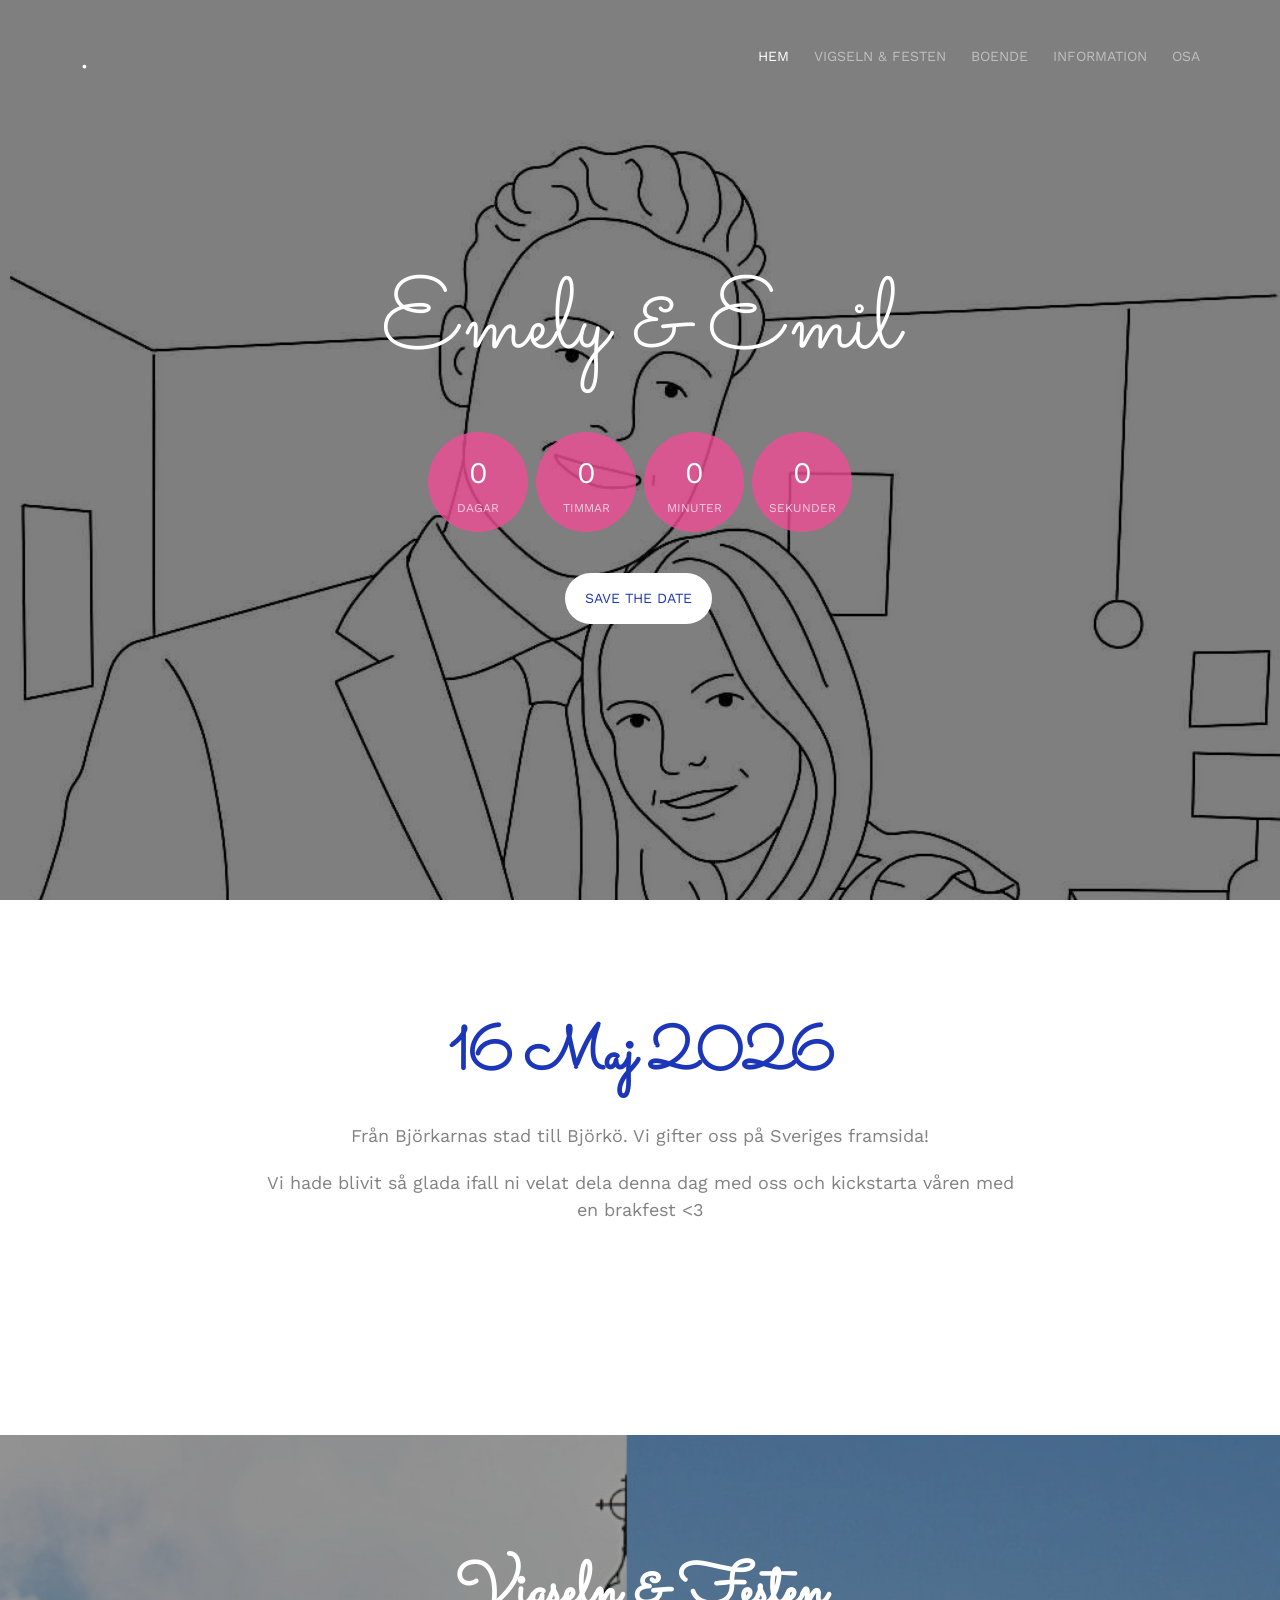
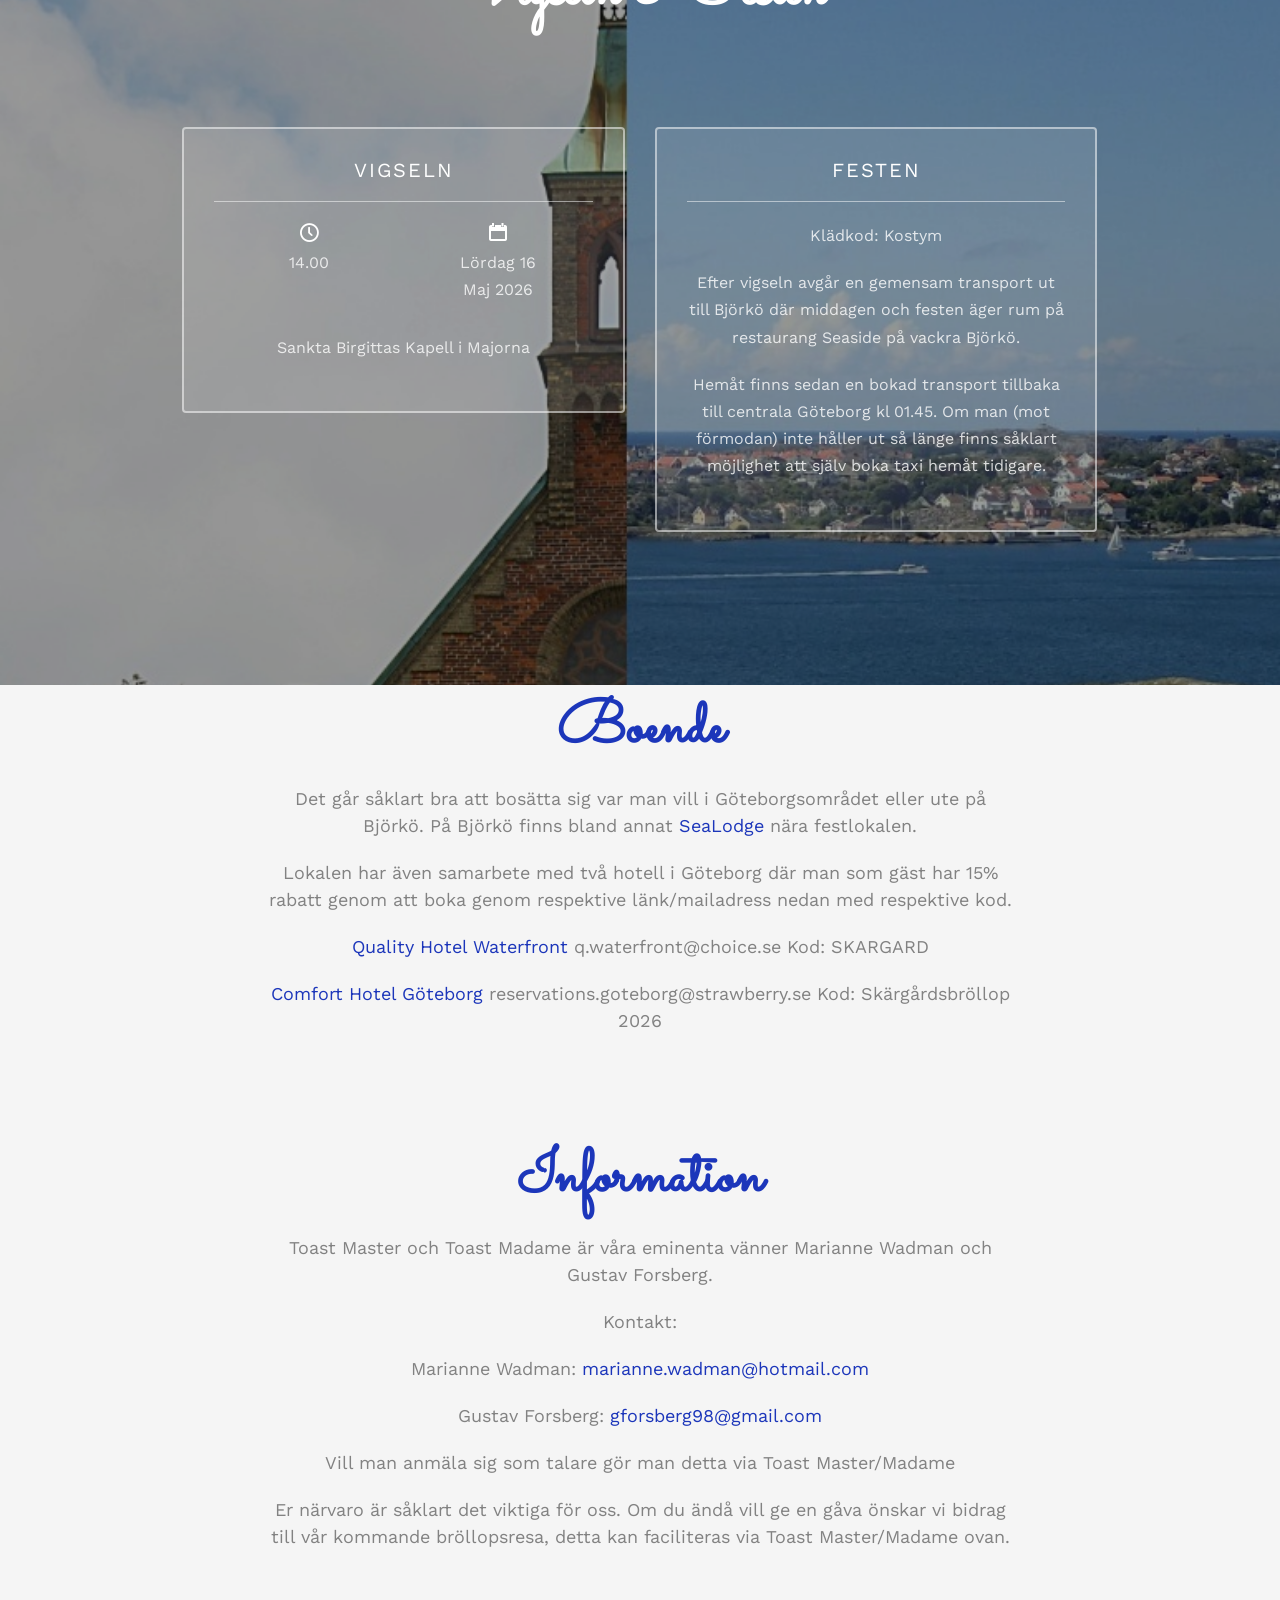
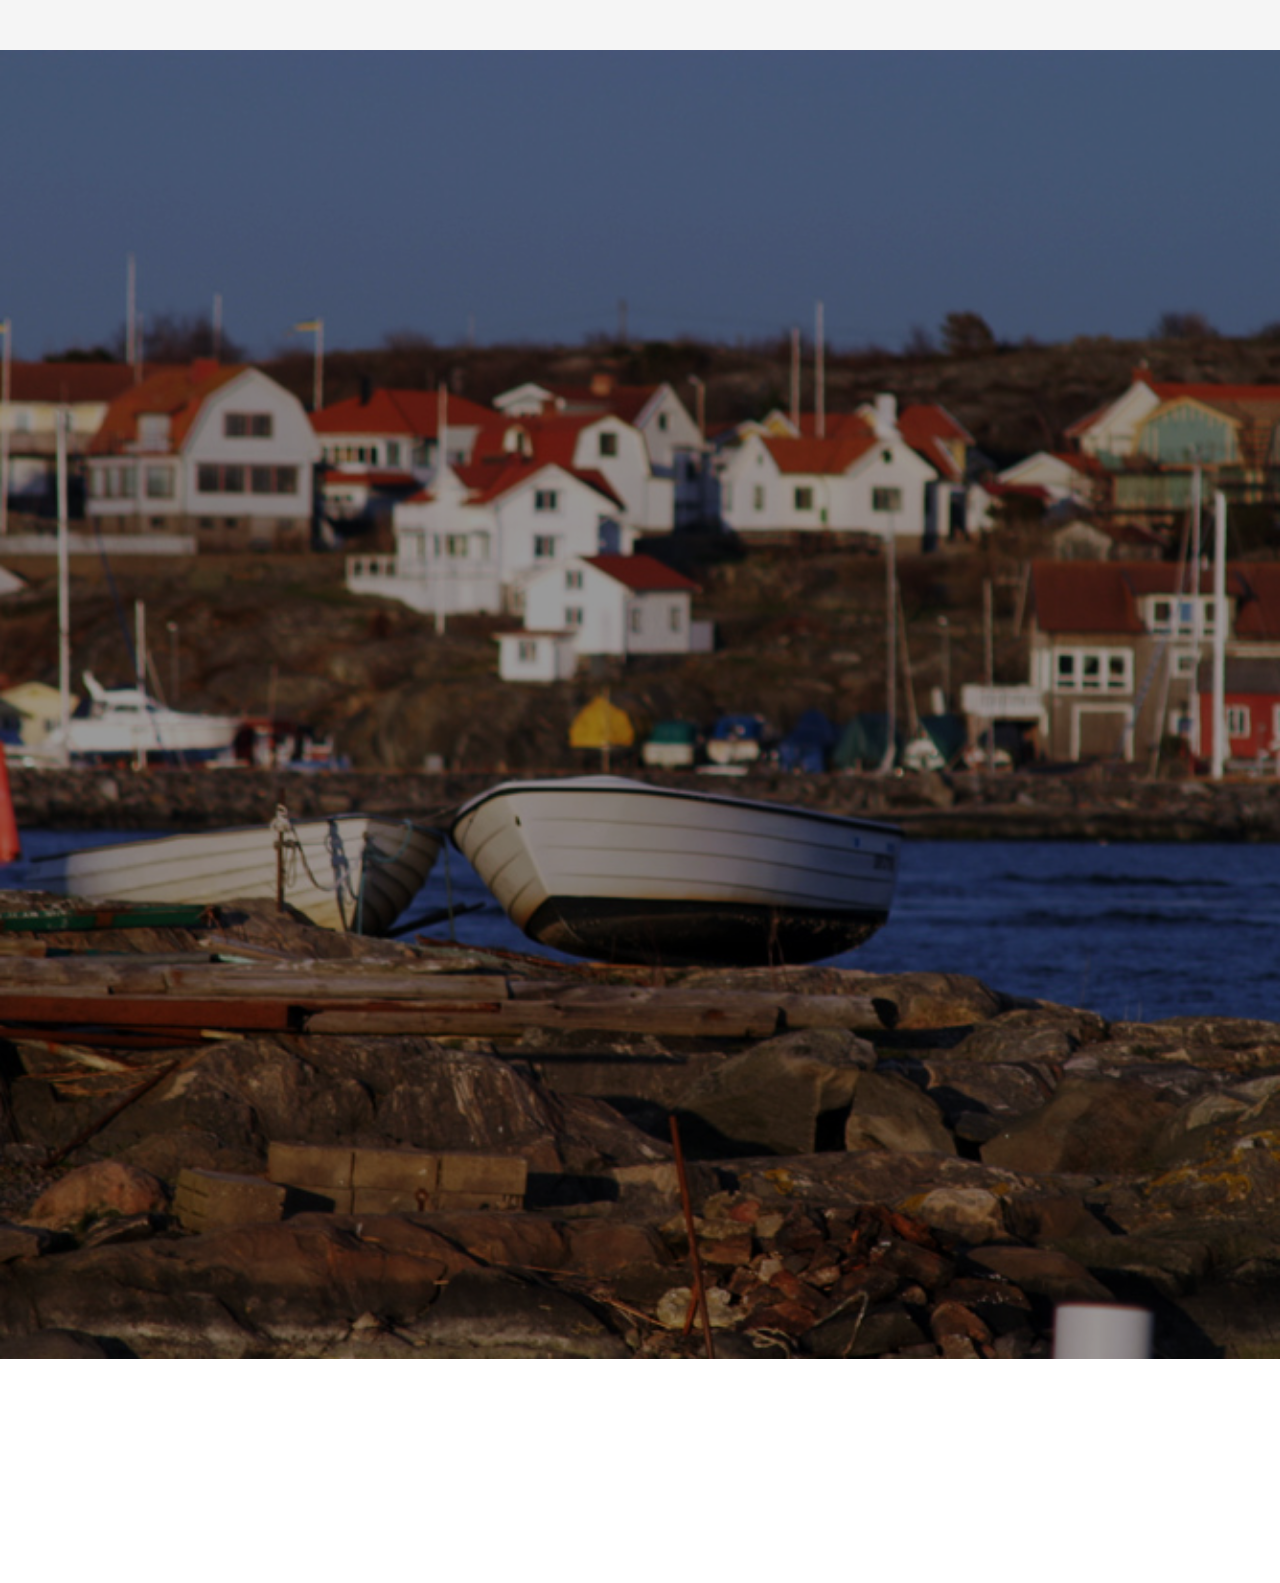
==== commit 635e96cf: "spelling" ====
--- a/index.html
+++ b/index.html
@@ -185,7 +185,7 @@
 					<p>Toast Master och Toast Madame är våra eminenta vänner Marianne Wadman och Gustav Forsberg.</p>
 					<p>Kontakt:</p>
 					<p>Marianne Wadman:<a href=mailto:marianne.wadman@hotmail.com> marianne.wadman@hotmail.com</a></p>
-					<p>Gustaf Forsberg:<a href=mailto:gforsberg98@gmail.com> gforsberg98@gmail.com</a></p>
+					<p>Gustav Forsberg:<a href=mailto:gforsberg98@gmail.com> gforsberg98@gmail.com</a></p>
 					<p>Vill man anmäla sig som talare gör man detta via Toast Master/Madame</p>
 					<p>Er närvaro är såklart det viktiga för oss. Om du ändå vill ge en gåva önskar vi bidrag till vår kommande bröllopsresa, detta kan faciliteras via Toast Master/Madame ovan.</p>
 				</div>
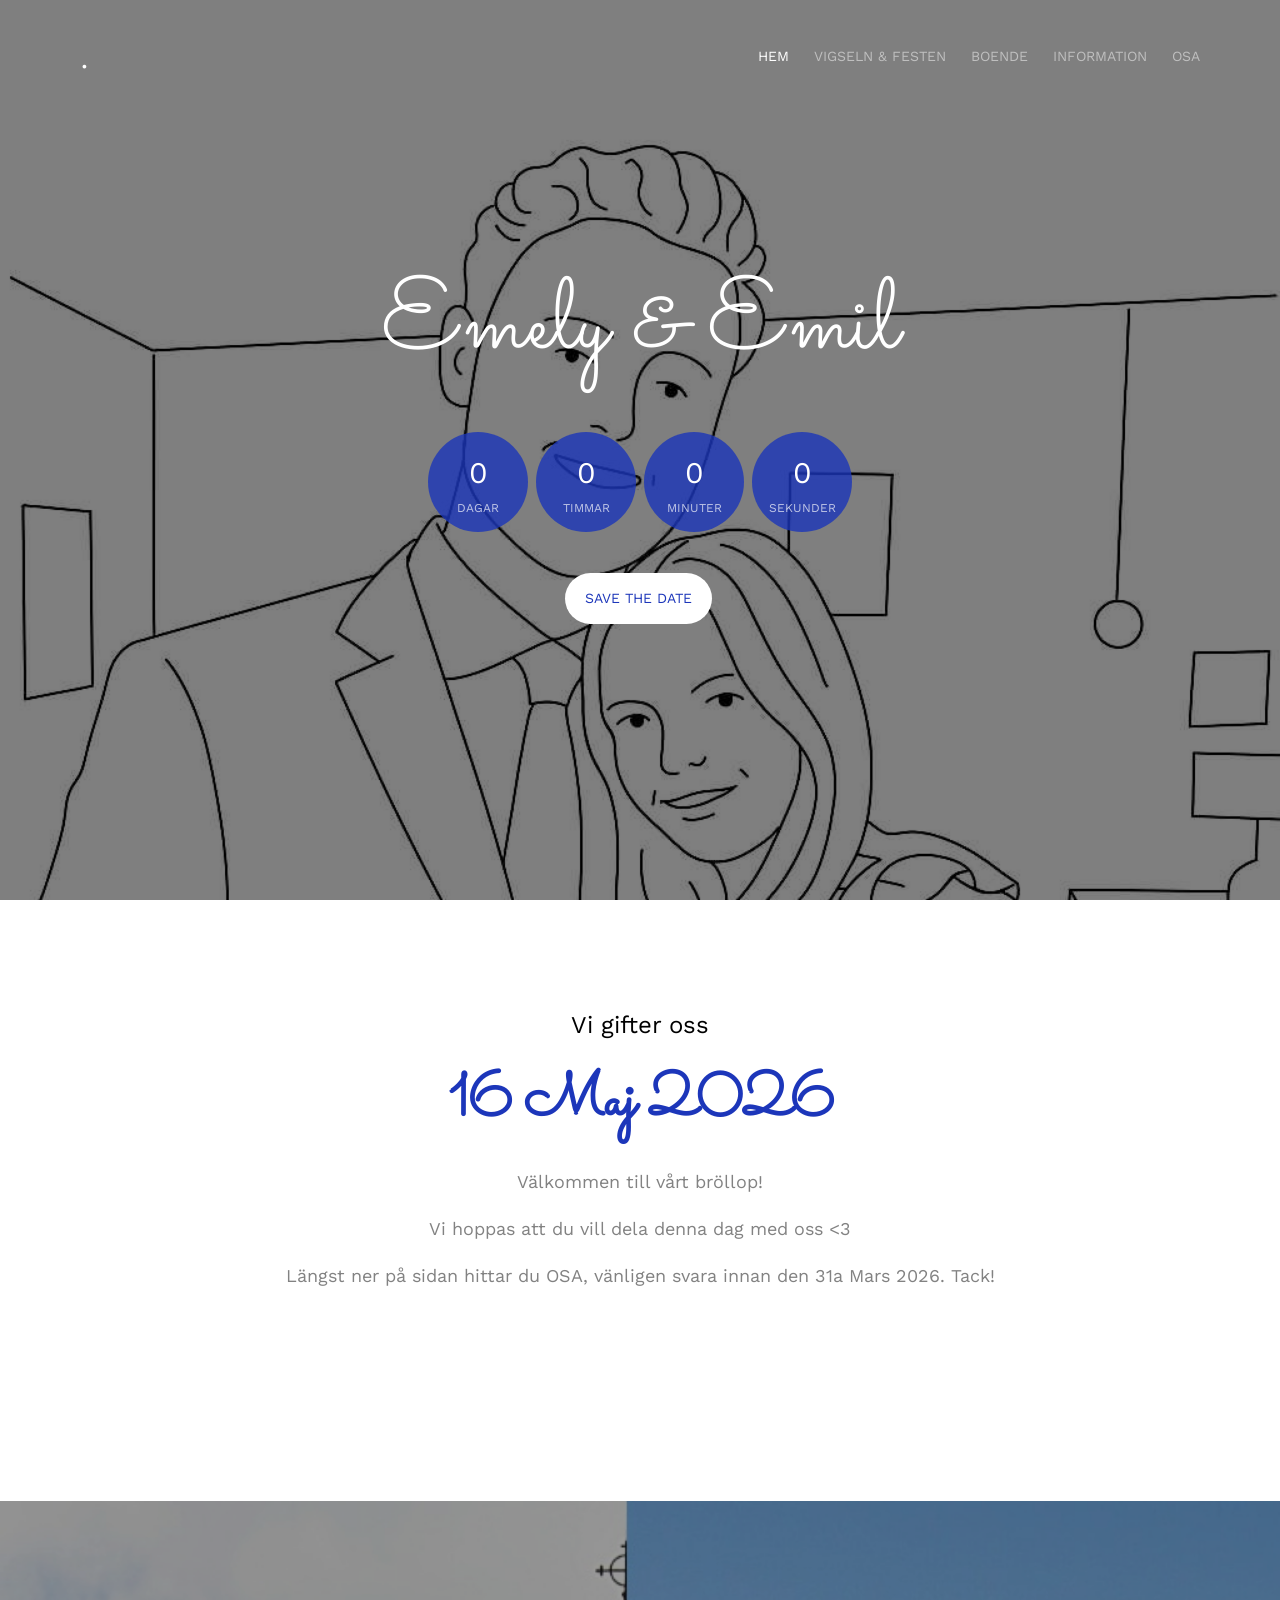
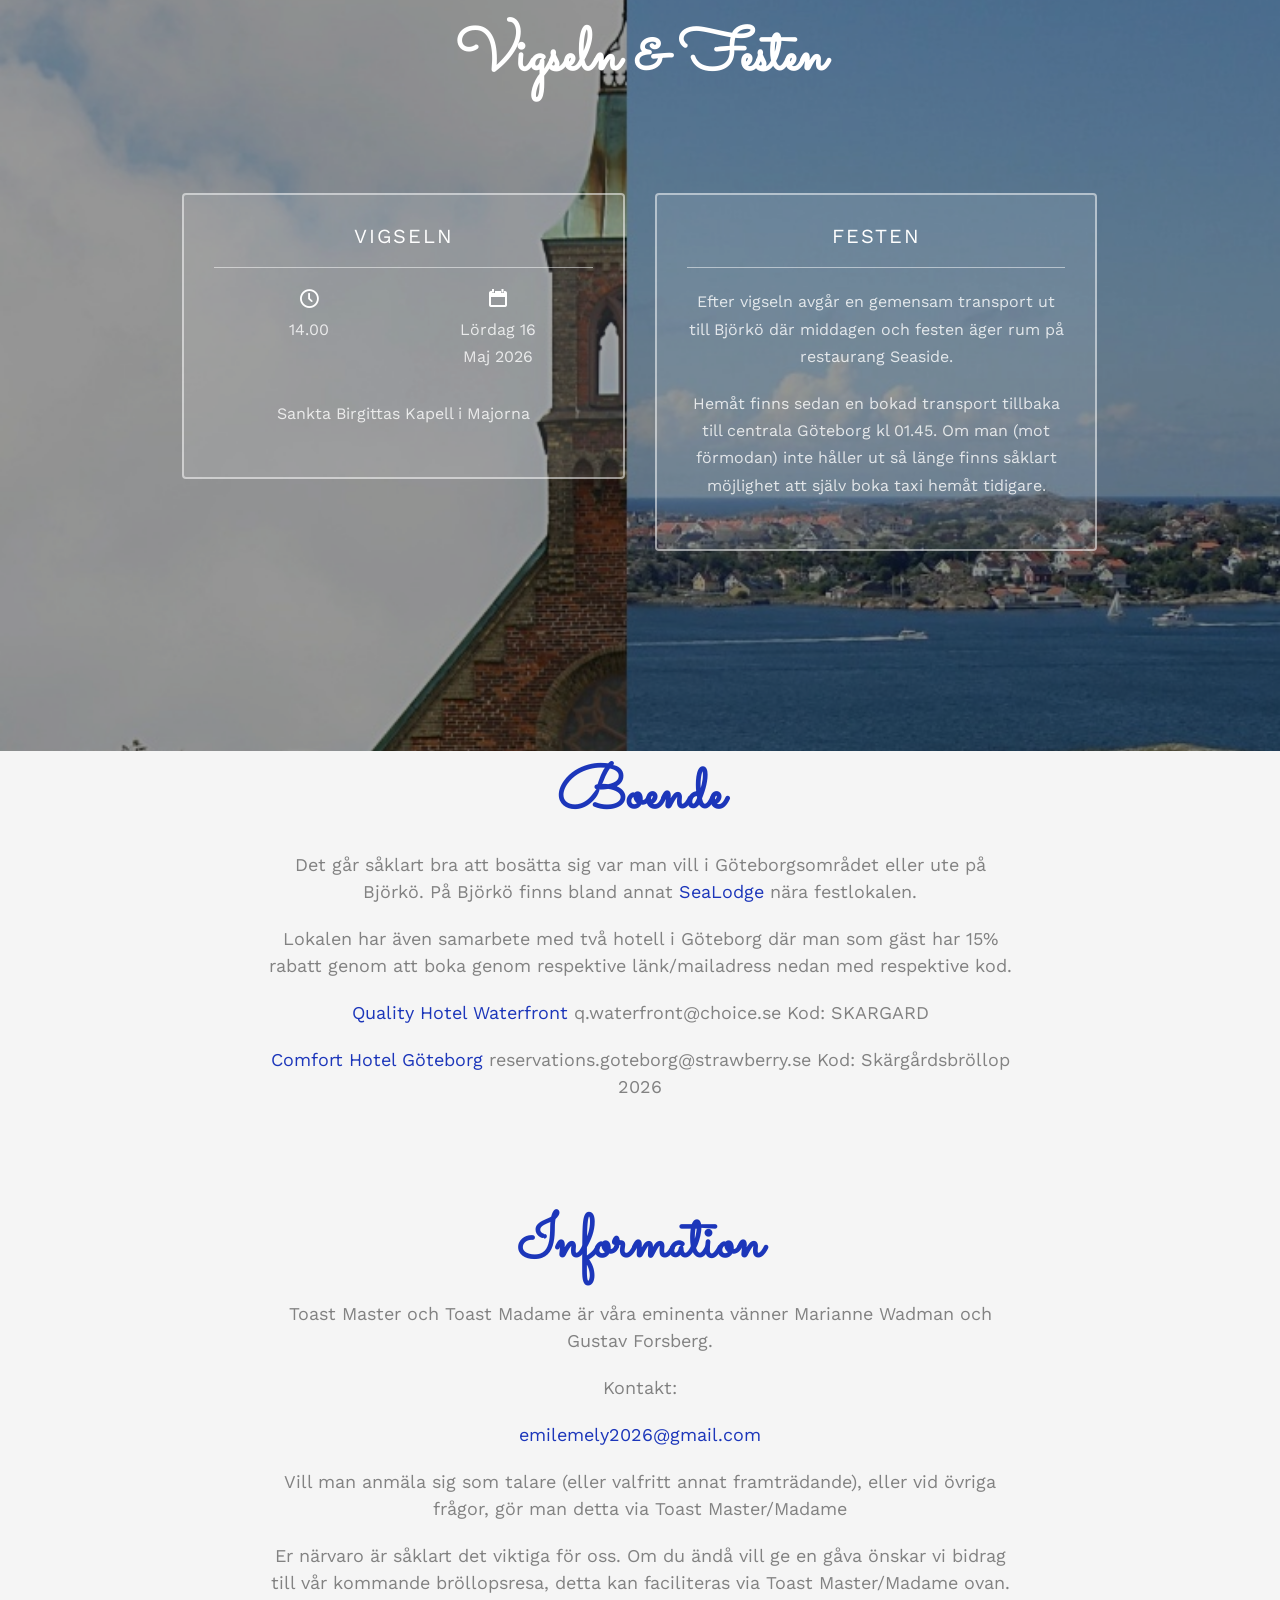
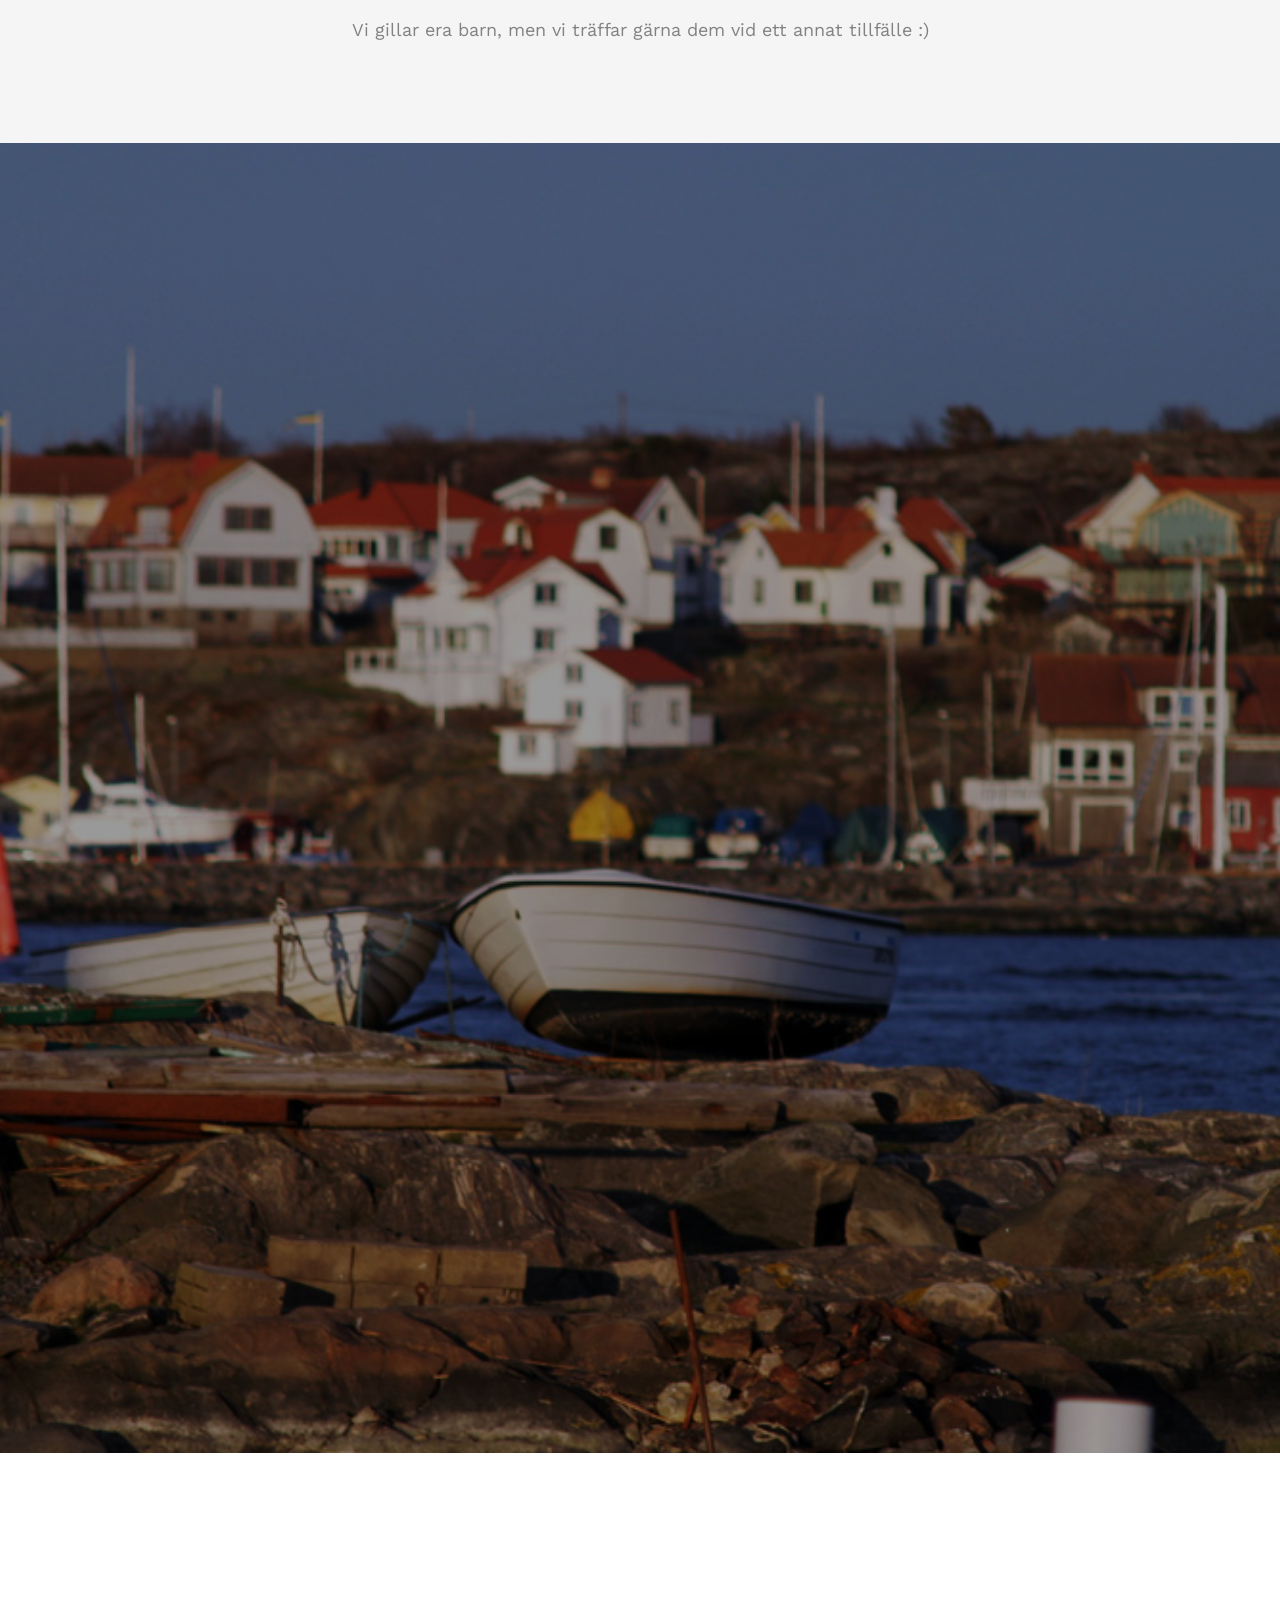
==== commit 140d3f74: "Update index.html" ====
--- a/index.html
+++ b/index.html
@@ -98,10 +98,12 @@
 		<div class="container">
 			<div class="row">
 				<div class="col-md-8 col-md-offset-2 text-center fh5co-heading animate-box">
+					<h3>Vi gifter oss</h3>
 					<h2>16 Maj 2026</h2>
 					<h3></h3>
-					<p>Från Björkarnas stad till Björkö. Vi gifter oss på Sveriges framsida!</p>  
-                    <p>Vi hade blivit så glada ifall ni velat dela denna dag med oss och kickstarta våren med en brakfest <3</p>
+					<p>Välkommen till vårt bröllop!</p>  
+                    <p>Vi hoppas att du vill dela denna dag med oss <3</p>
+					<p>Längst ner på sidan hittar du OSA, vänligen svara innan den 31a Mars 2026. Tack!</p>
 				</div>
 			</div>
 		</div>
@@ -149,8 +151,7 @@
 										<span></span>
 										<span></span>
 									</div>-->
-									<p>Klädkod: Kostym</p>
-									<p>Efter vigseln avgår en gemensam transport ut till Björkö där middagen och festen äger rum på restaurang Seaside på vackra Björkö.</p>
+									<p>Efter vigseln avgår en gemensam transport ut till Björkö där middagen och festen äger rum på restaurang Seaside.</p>
 									<p>Hemåt finns sedan en bokad transport tillbaka till centrala Göteborg kl 01.45. Om man (mot förmodan) inte håller ut så länge finns såklart möjlighet att själv boka taxi hemåt tidigare.</p>
 								</div>
 							</div>
@@ -184,10 +185,10 @@
 					<h2>Information</h2>
 					<p>Toast Master och Toast Madame är våra eminenta vänner Marianne Wadman och Gustav Forsberg.</p>
 					<p>Kontakt:</p>
-					<p>Marianne Wadman:<a href=mailto:marianne.wadman@hotmail.com> marianne.wadman@hotmail.com</a></p>
-					<p>Gustav Forsberg:<a href=mailto:gforsberg98@gmail.com> gforsberg98@gmail.com</a></p>
-					<p>Vill man anmäla sig som talare gör man detta via Toast Master/Madame</p>
+					<p><a href=mailto:emilemely2026@gmail.com>emilemely2026@gmail.com</a></p>
+					<p>Vill man anmäla sig som talare (eller valfritt annat framträdande), eller vid övriga frågor, gör man detta via Toast Master/Madame</p>
 					<p>Er närvaro är såklart det viktiga för oss. Om du ändå vill ge en gåva önskar vi bidrag till vår kommande bröllopsresa, detta kan faciliteras via Toast Master/Madame ovan.</p>
+					<p>Vi gillar era barn, men vi träffar gärna dem vid ett annat tillfälle :)</p>
 				</div>
 			</div>			
 		</div>
@@ -202,7 +203,7 @@
 					<h2>OSA</h2>
 					<p>Vänligen fyll i formuläret nedan om du tänkt närvara:</p>
 					<iframe src="https://docs.google.com/forms/d/e/1FAIpQLSckbgAdvK0g9j5KHzpA4BDoEWcDDotu_sKvI5_qp7-cKbifMQ/viewform?embedded=true" width="640" height="863" frameborder="0" marginheight="0" marginwidth="0">Läser in …</iframe>		
-					<p>Klicka <a href="https://docs.google.com/forms/d/13gC51_V6gP5OCqAnIsn_XRExEdVKxd2LQEI5bJQ7Q5w/"> här</a> om du inte ser formuläret</p>
+					<p>Klicka <a href="https://docs.google.com/forms/d/13gC51_V6gP5OCqAnIsn_XRExEdVKxd2LQEI5bJQ7Q5w/">här</a> om du inte ser formuläret</p>
 				</div>
 			</div>
 		</div>
--- a/css/style.css
+++ b/css/style.css
@@ -942,7 +942,7 @@
   display: inline-block;
   width: 100px;
   height: 100px;
-  background: rgba(241, 78, 149, 0.8);
+  background: rgba(28, 54, 186, 0.8);
   margin: 0 4px;
   -webkit-border-radius: 50%;
   -moz-border-radius: 50%;
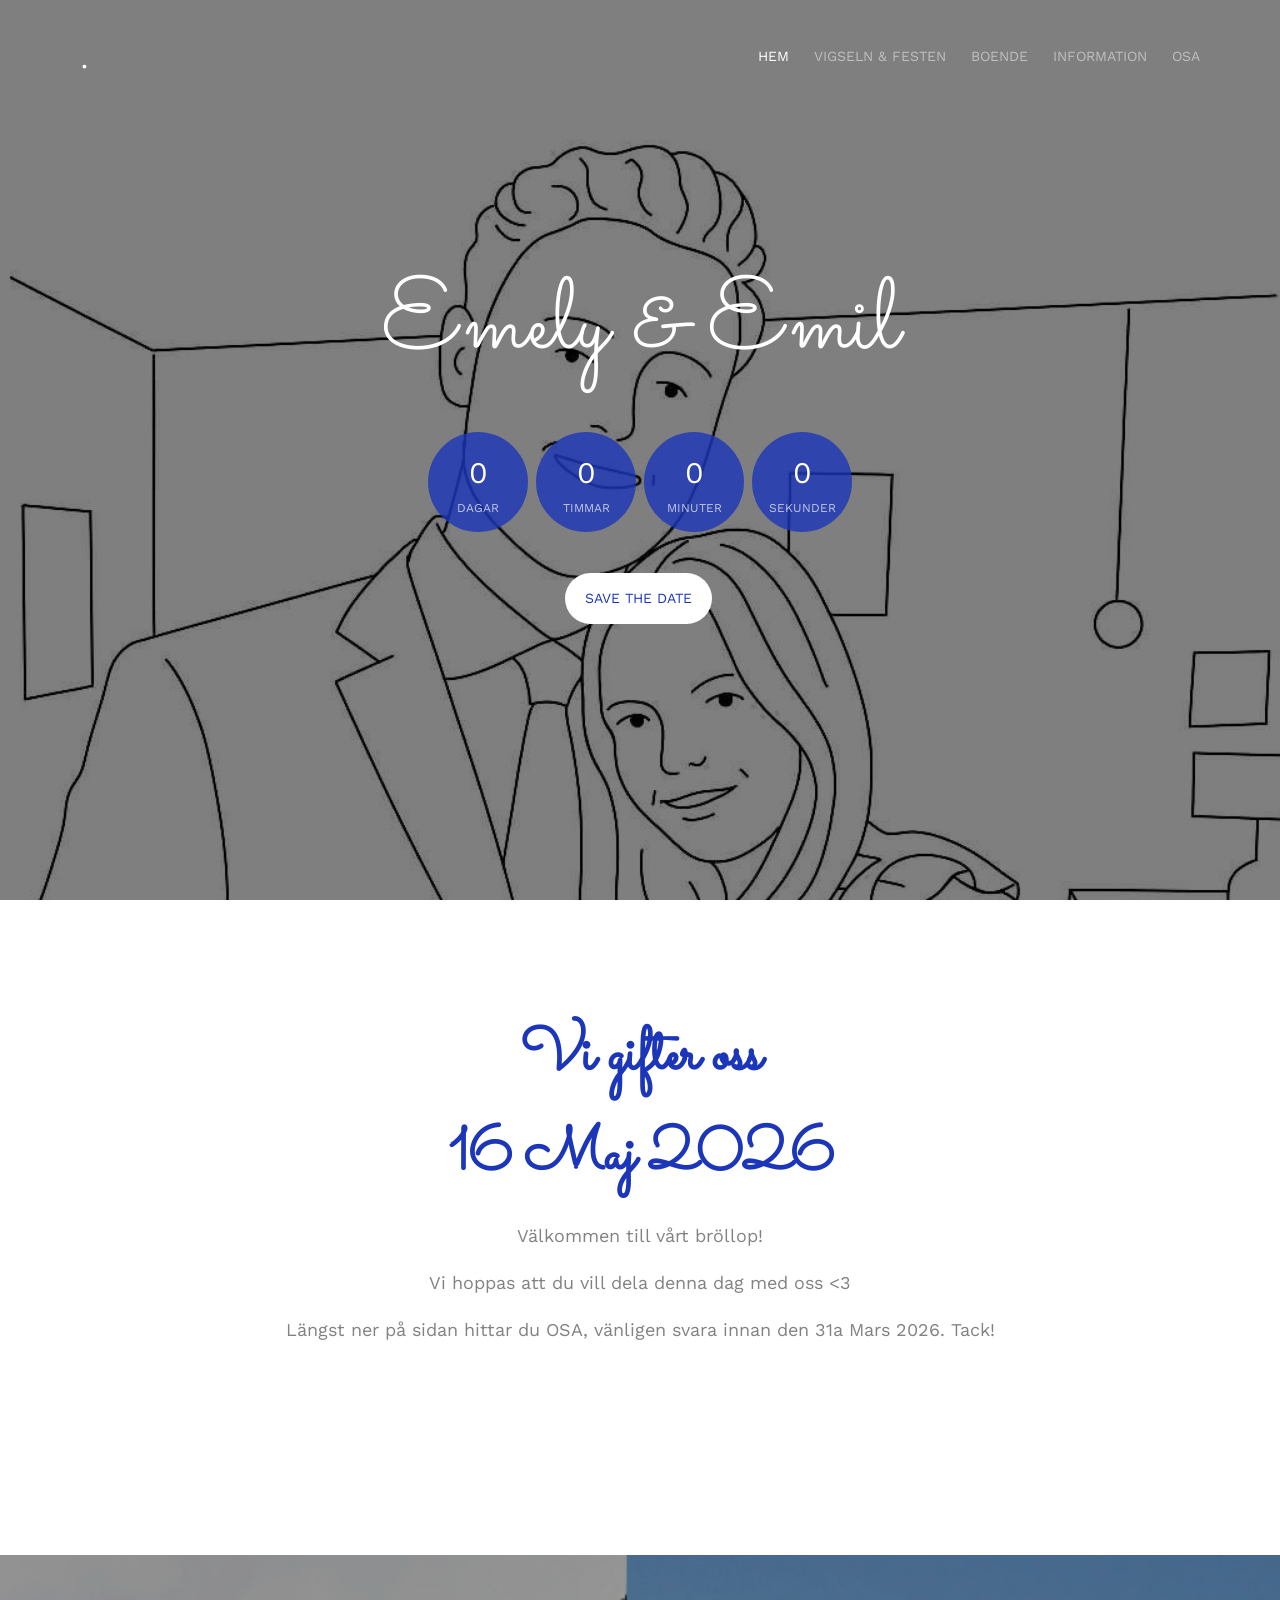
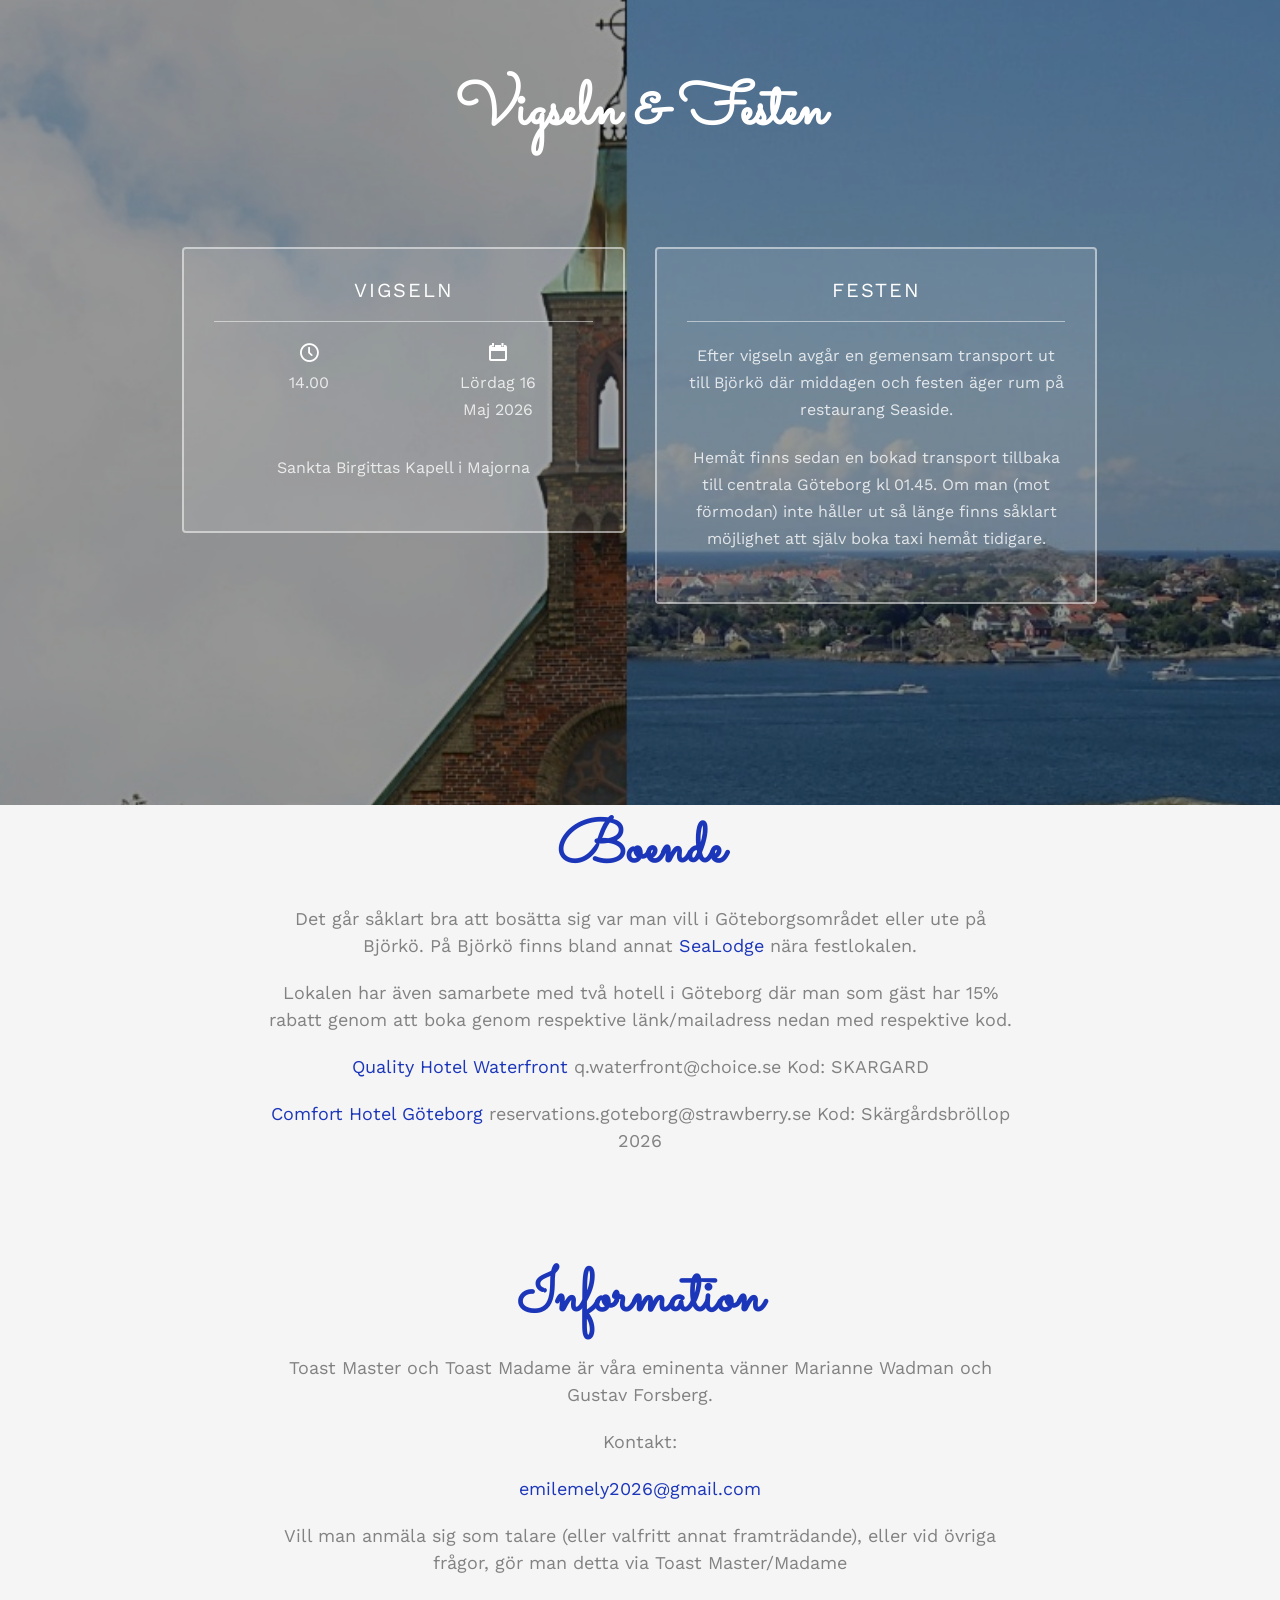
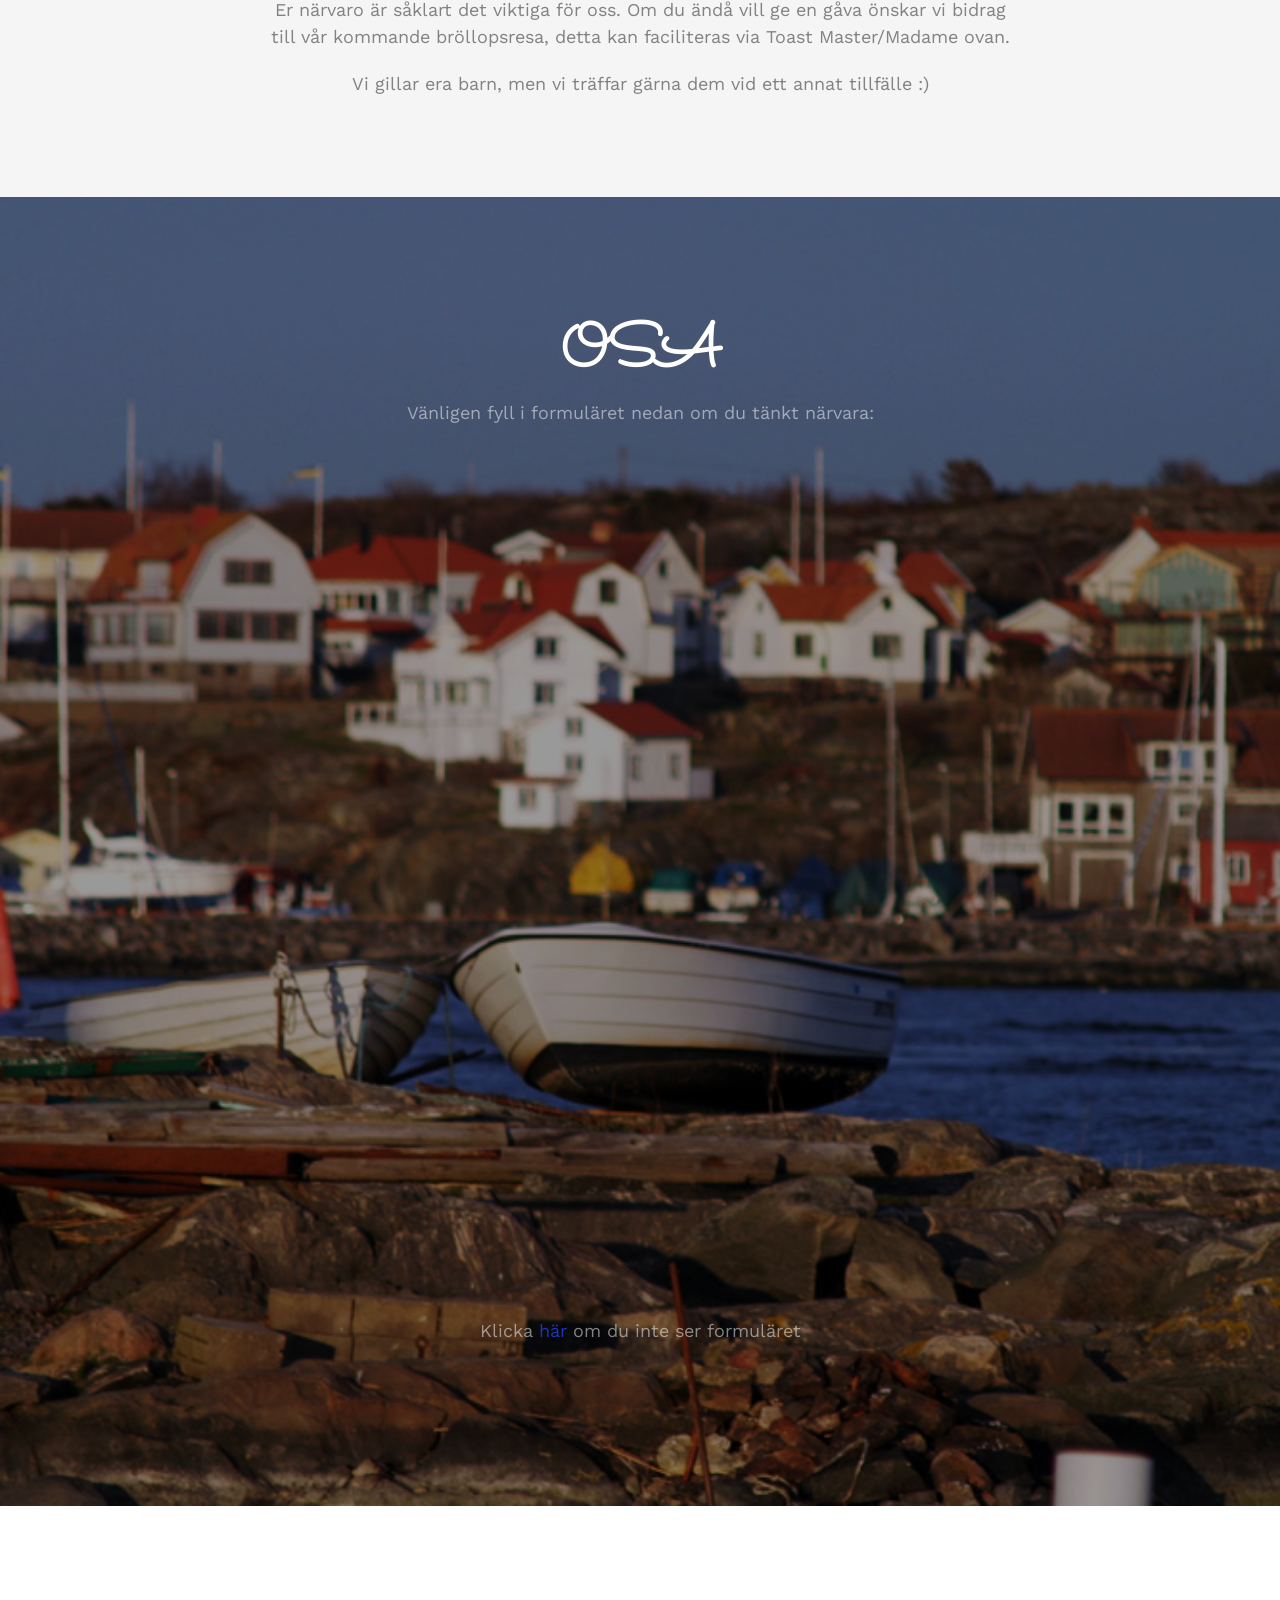
==== commit ec436a0b: "Update index.html" ====
--- a/index.html
+++ b/index.html
@@ -98,7 +98,7 @@
 		<div class="container">
 			<div class="row">
 				<div class="col-md-8 col-md-offset-2 text-center fh5co-heading animate-box">
-					<h3>Vi gifter oss</h3>
+					<h2>Vi gifter oss</h2>
 					<h2>16 Maj 2026</h2>
 					<h3></h3>
 					<p>Välkommen till vårt bröllop!</p>  
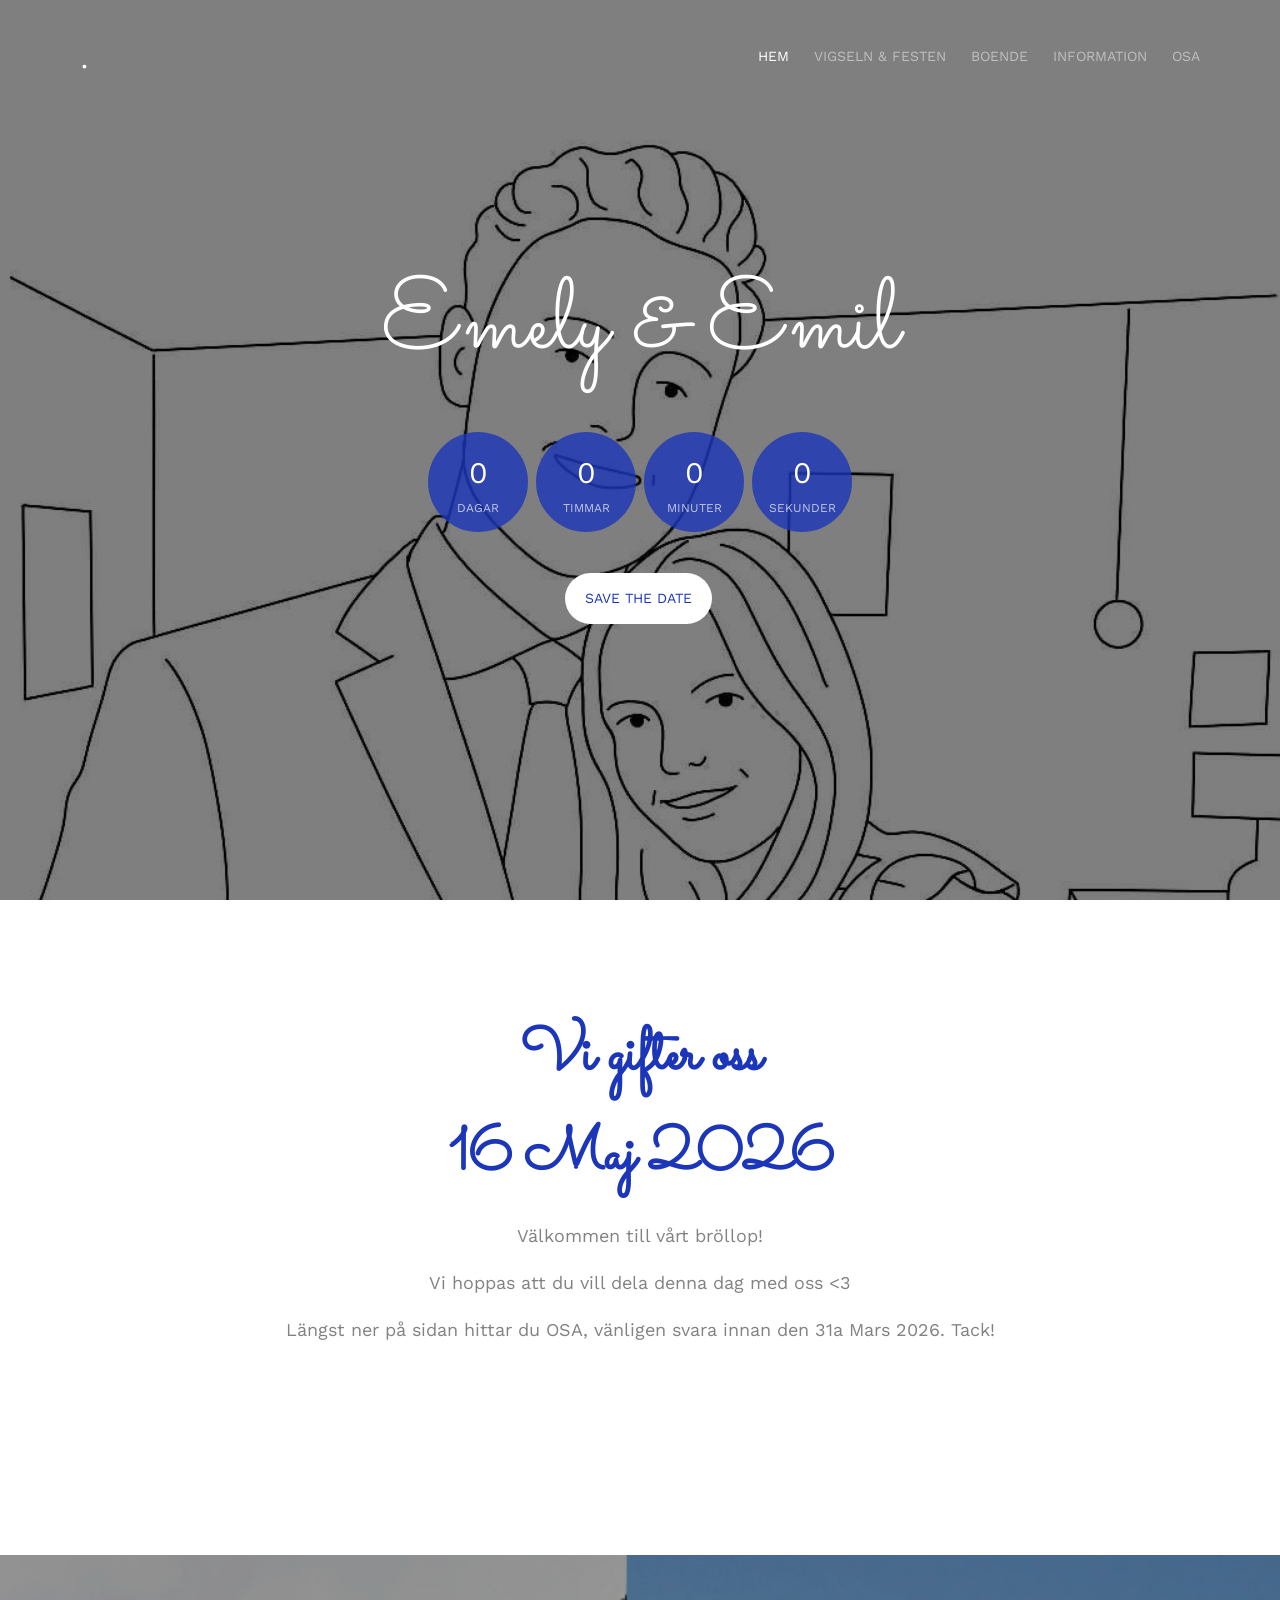
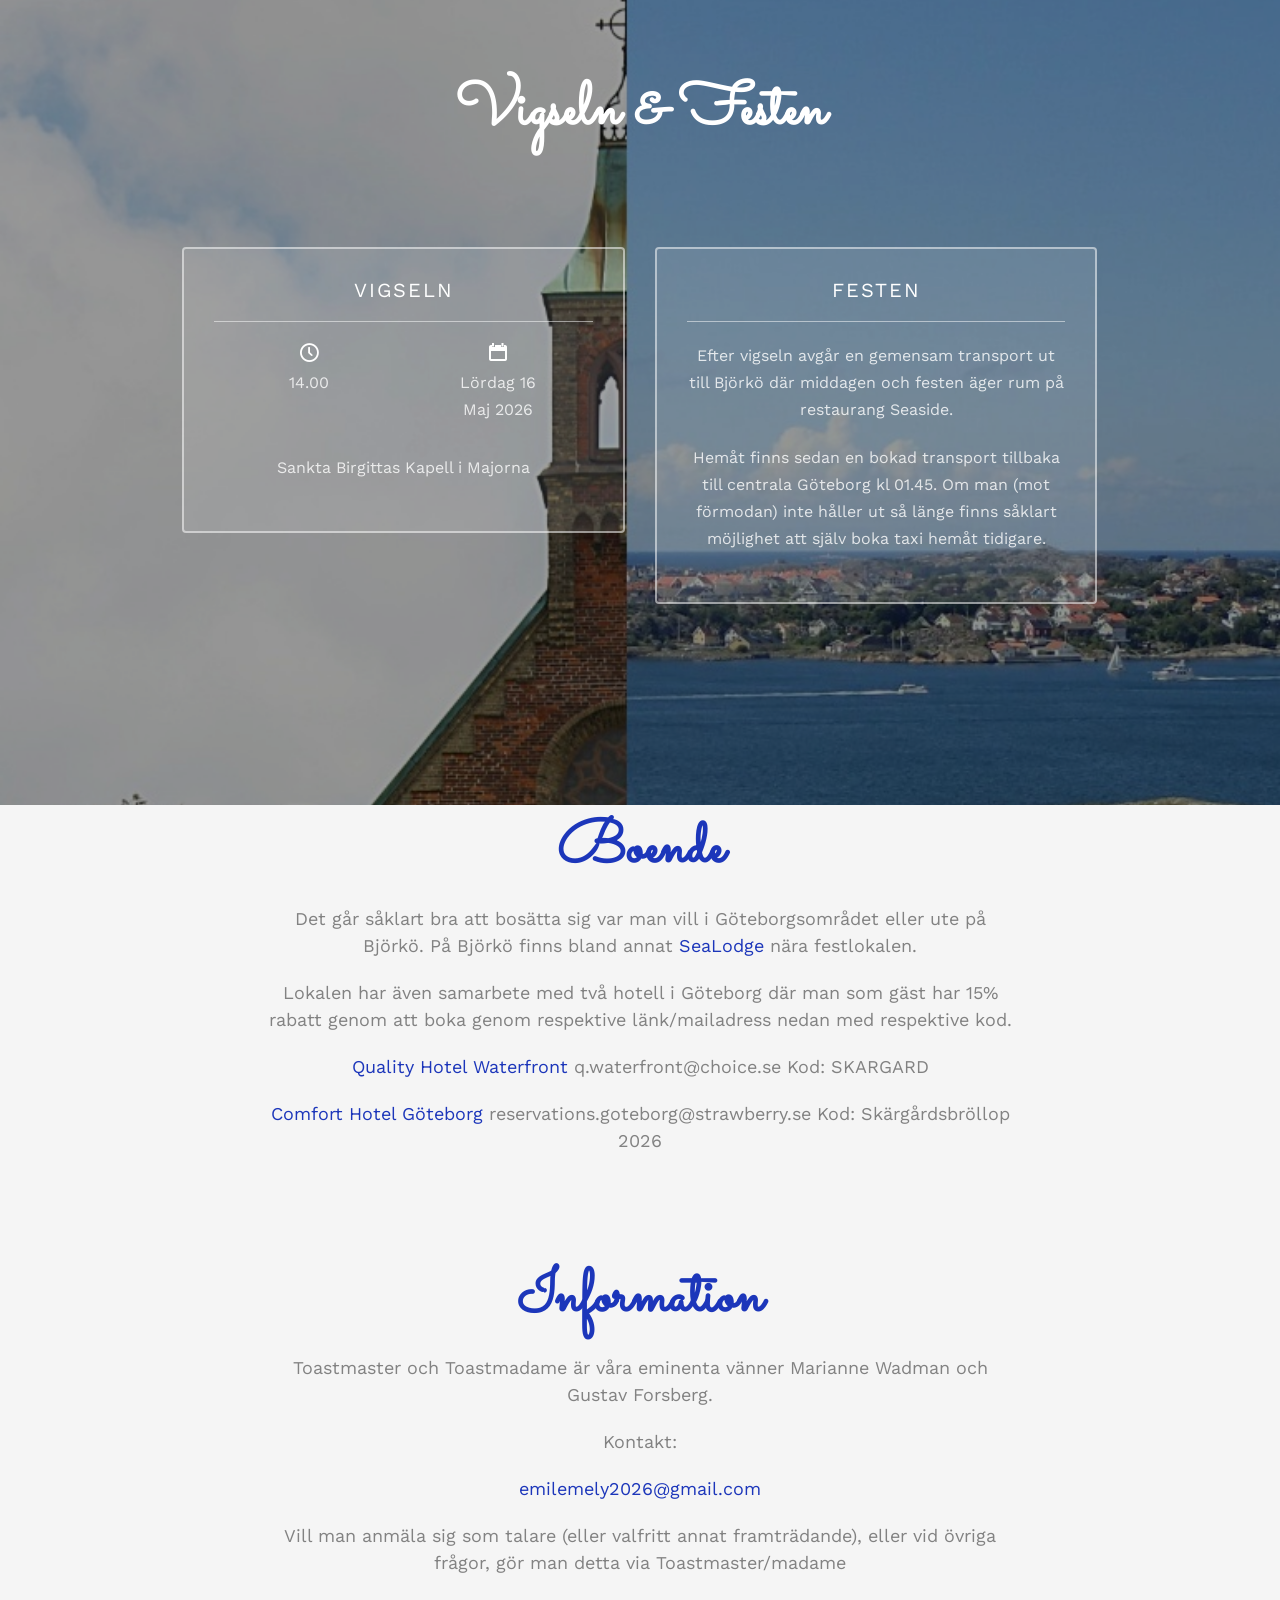
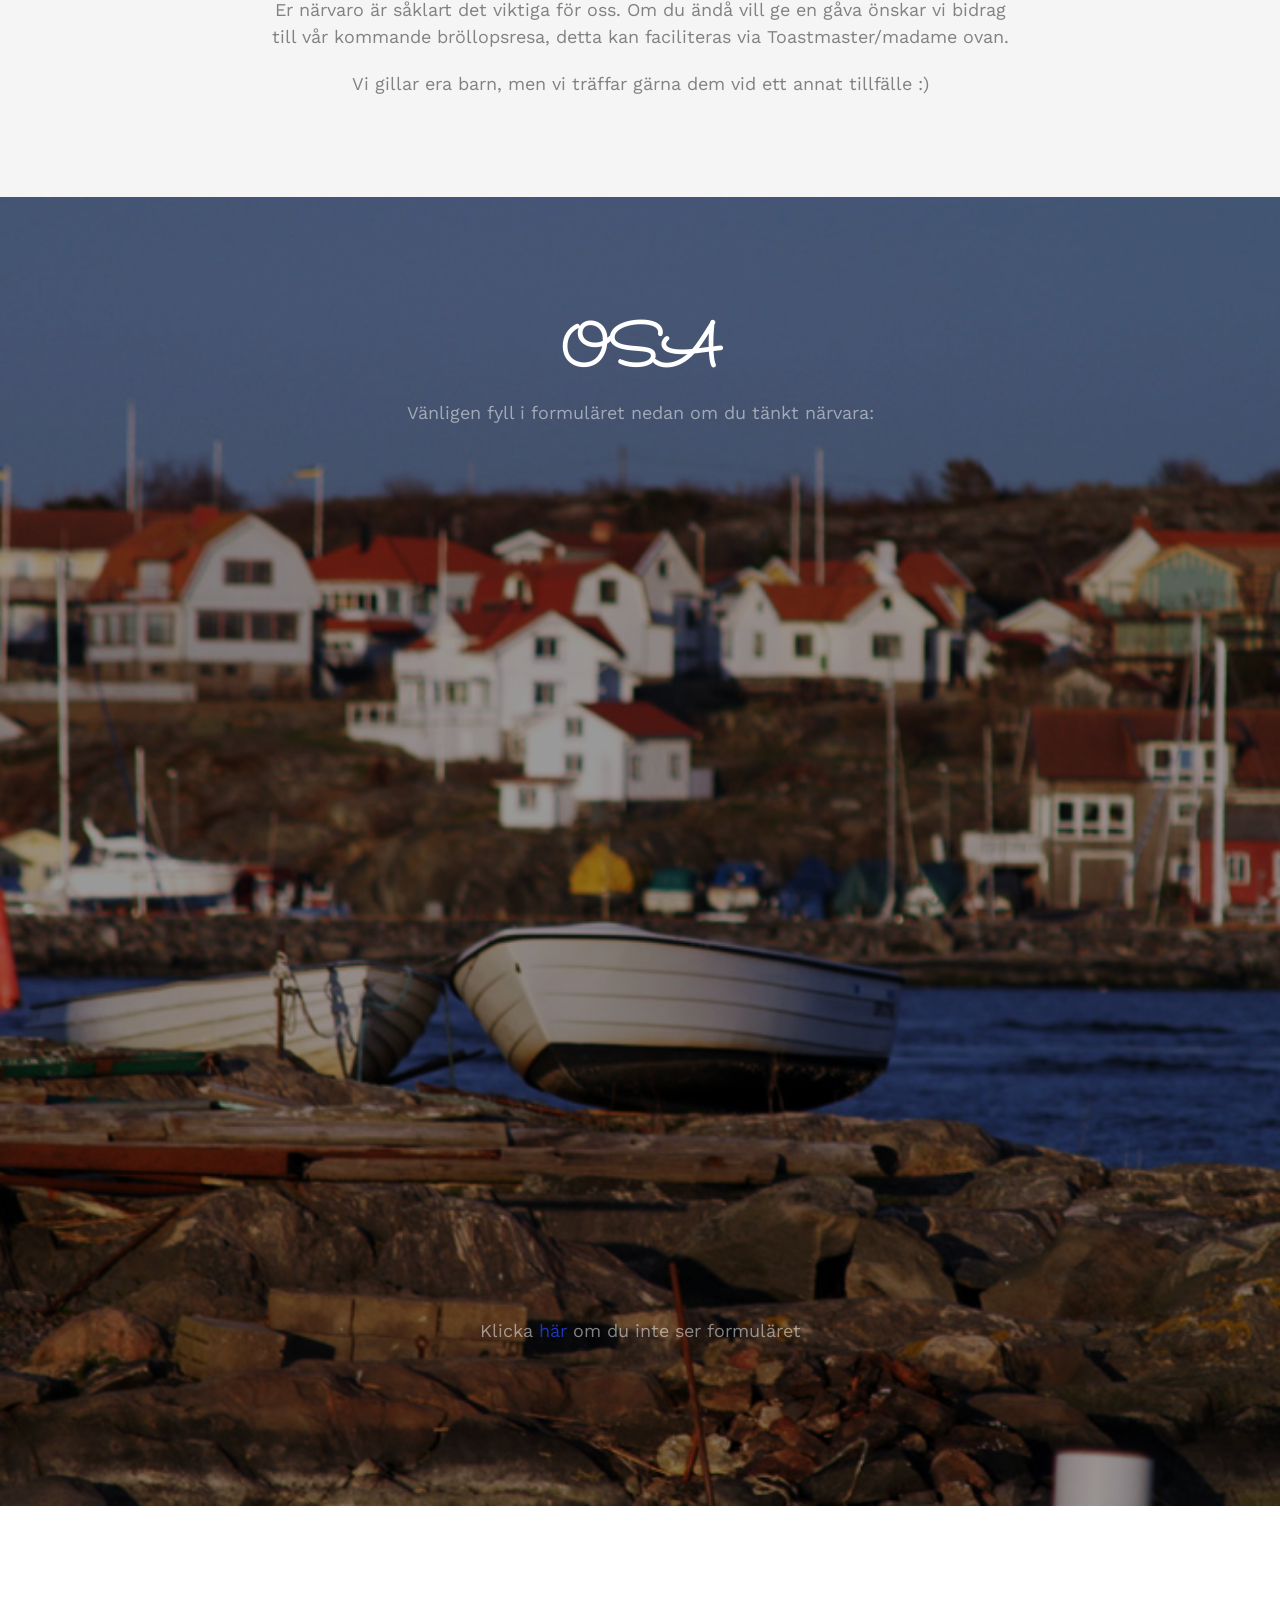
==== commit 5ab35d76: "Update index.html" ====
--- a/index.html
+++ b/index.html
@@ -183,11 +183,11 @@
 			<div class="row animate-box">
 				<div class="col-md-8 col-md-offset-2 text-center fh5co-heading">
 					<h2>Information</h2>
-					<p>Toast Master och Toast Madame är våra eminenta vänner Marianne Wadman och Gustav Forsberg.</p>
+					<p>Toastmaster och Toastmadame är våra eminenta vänner Marianne Wadman och Gustav Forsberg.</p>
 					<p>Kontakt:</p>
 					<p><a href=mailto:emilemely2026@gmail.com>emilemely2026@gmail.com</a></p>
-					<p>Vill man anmäla sig som talare (eller valfritt annat framträdande), eller vid övriga frågor, gör man detta via Toast Master/Madame</p>
-					<p>Er närvaro är såklart det viktiga för oss. Om du ändå vill ge en gåva önskar vi bidrag till vår kommande bröllopsresa, detta kan faciliteras via Toast Master/Madame ovan.</p>
+					<p>Vill man anmäla sig som talare (eller valfritt annat framträdande), eller vid övriga frågor, gör man detta via Toastmaster/madame</p>
+					<p>Er närvaro är såklart det viktiga för oss. Om du ändå vill ge en gåva önskar vi bidrag till vår kommande bröllopsresa, detta kan faciliteras via Toastmaster/madame ovan.</p>
 					<p>Vi gillar era barn, men vi träffar gärna dem vid ett annat tillfälle :)</p>
 				</div>
 			</div>			
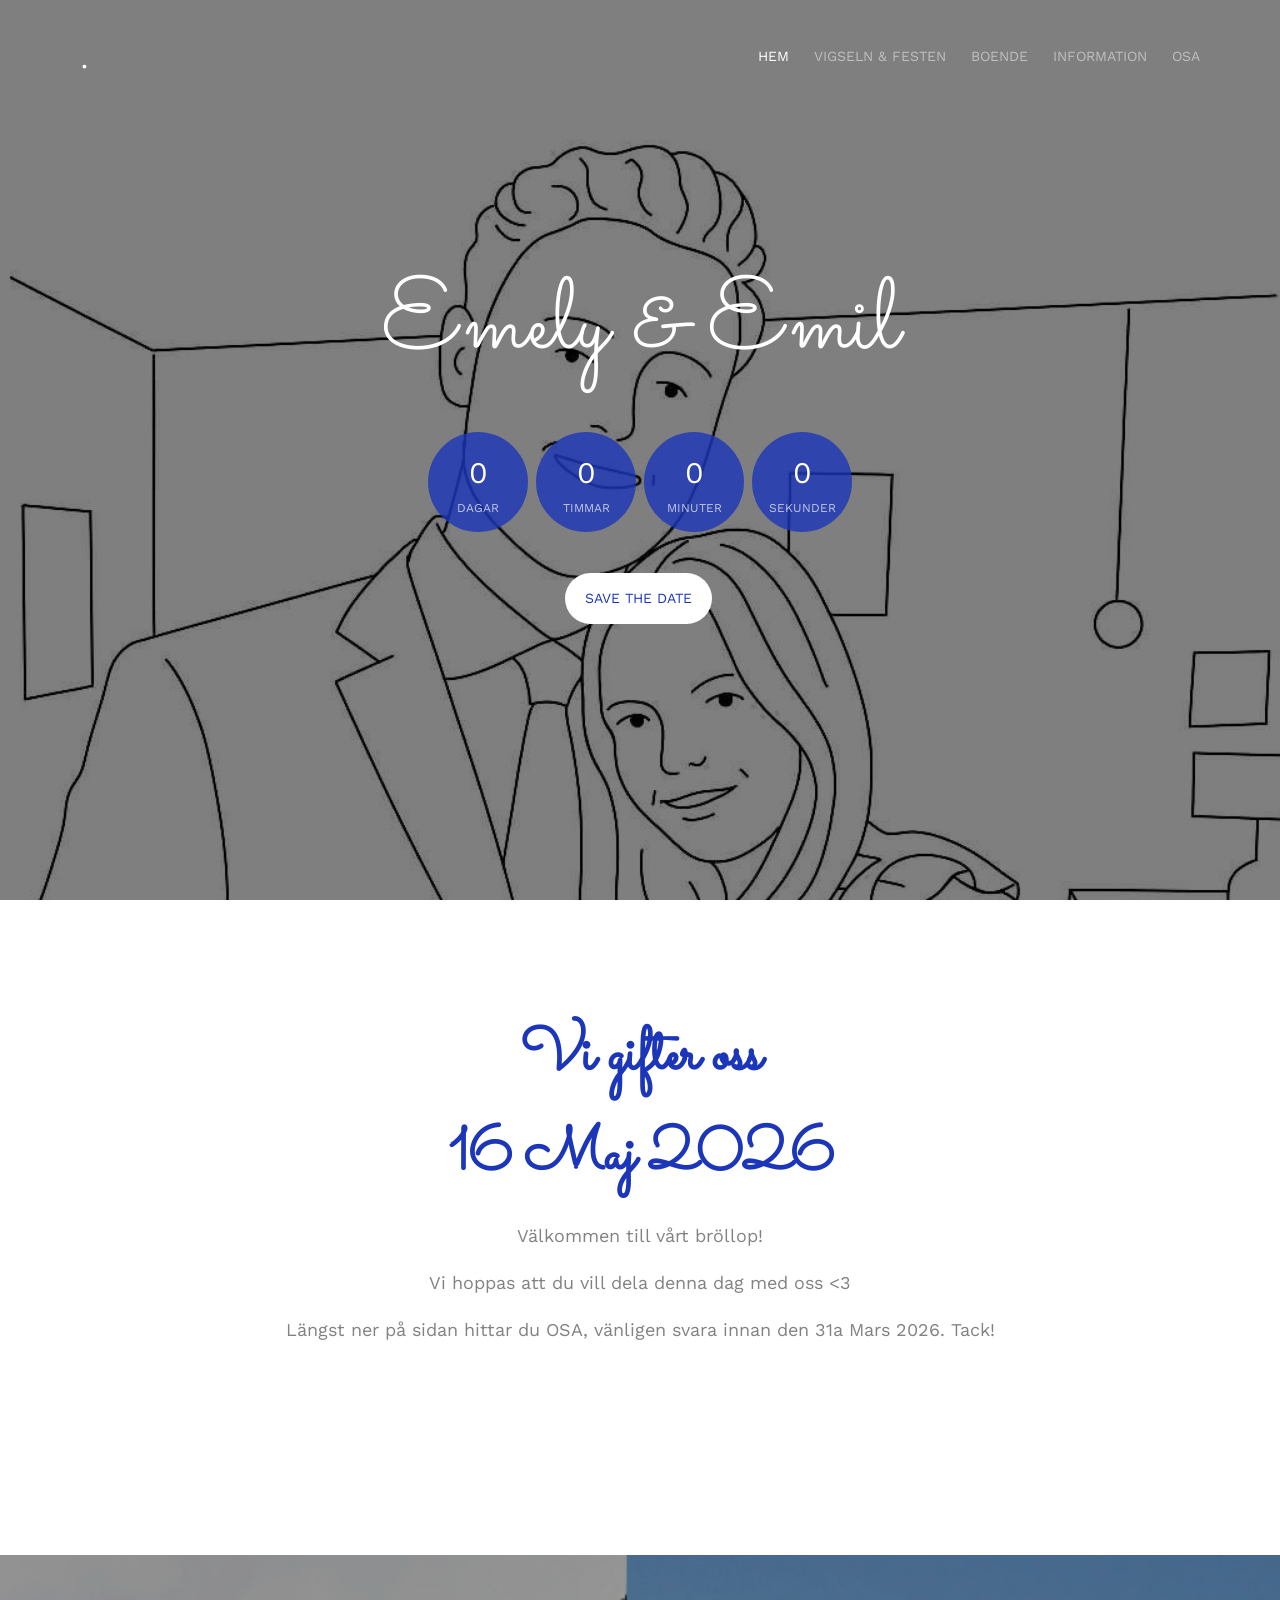
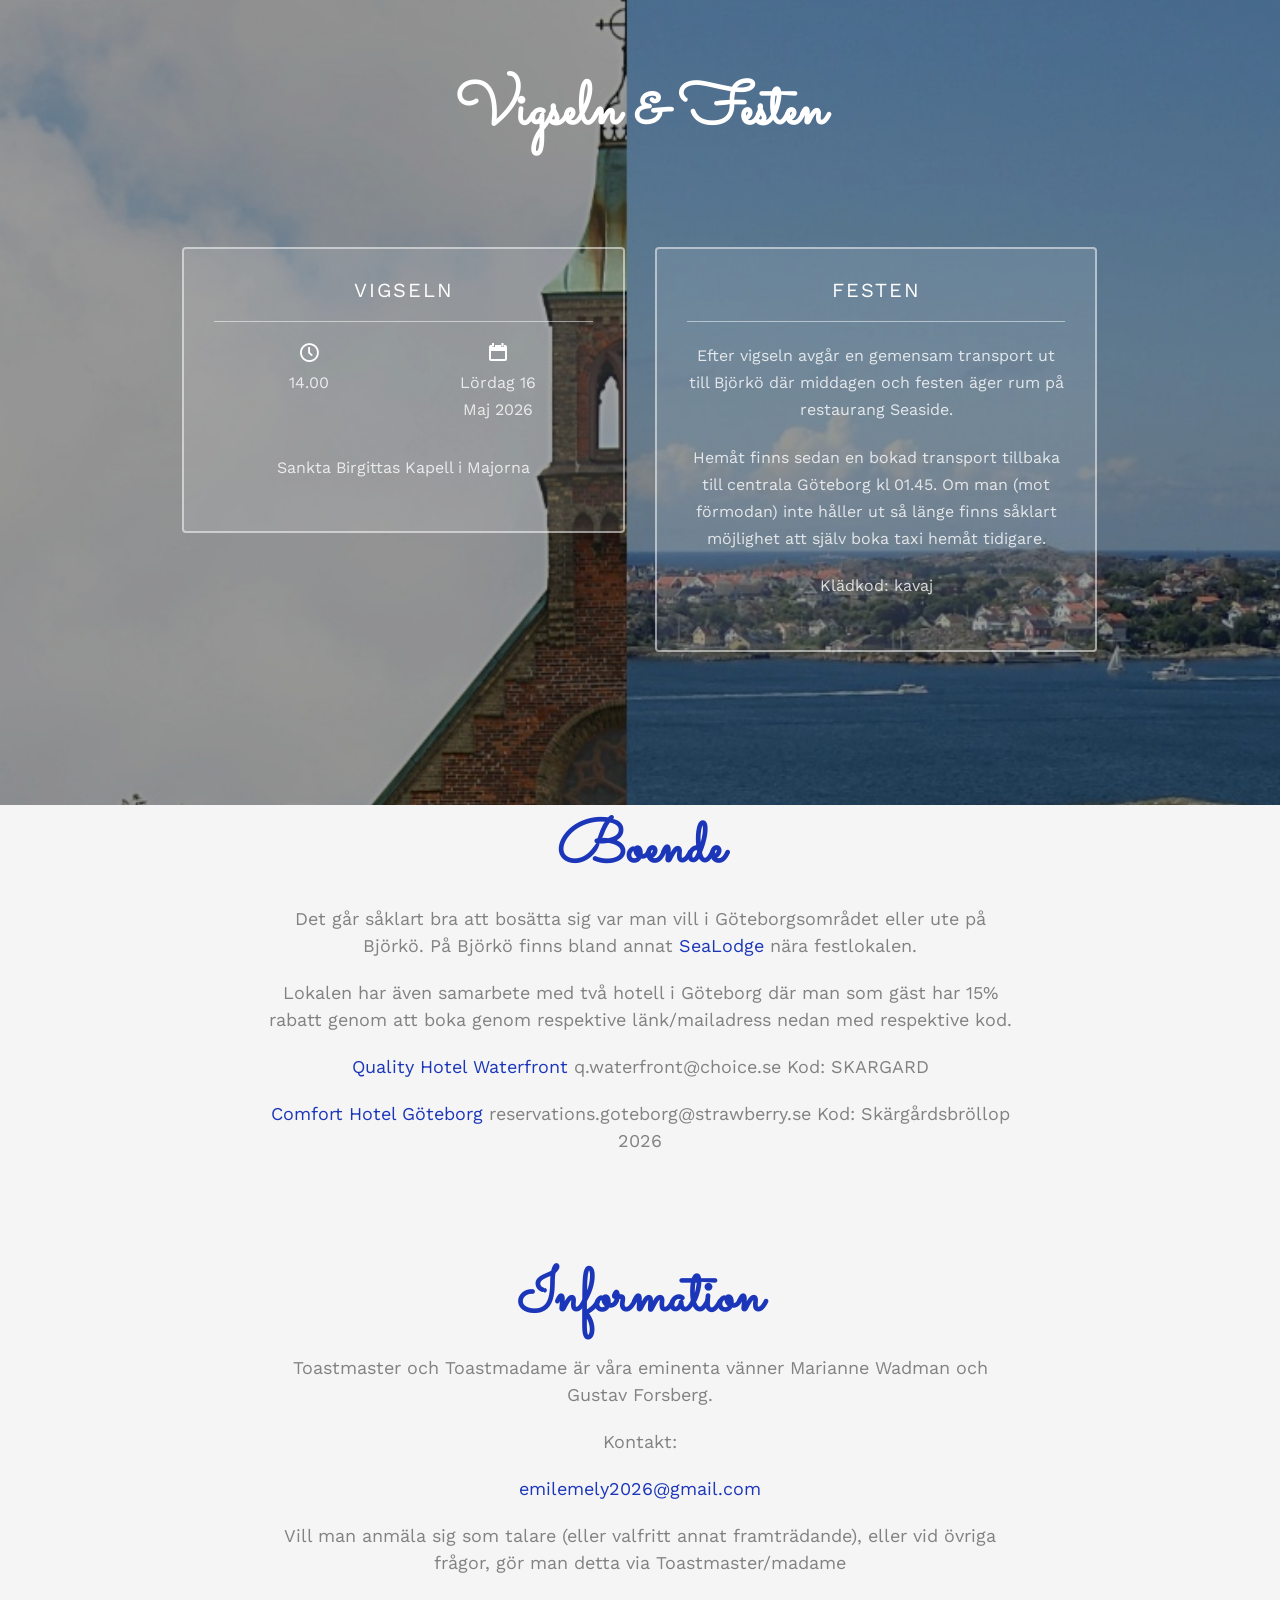
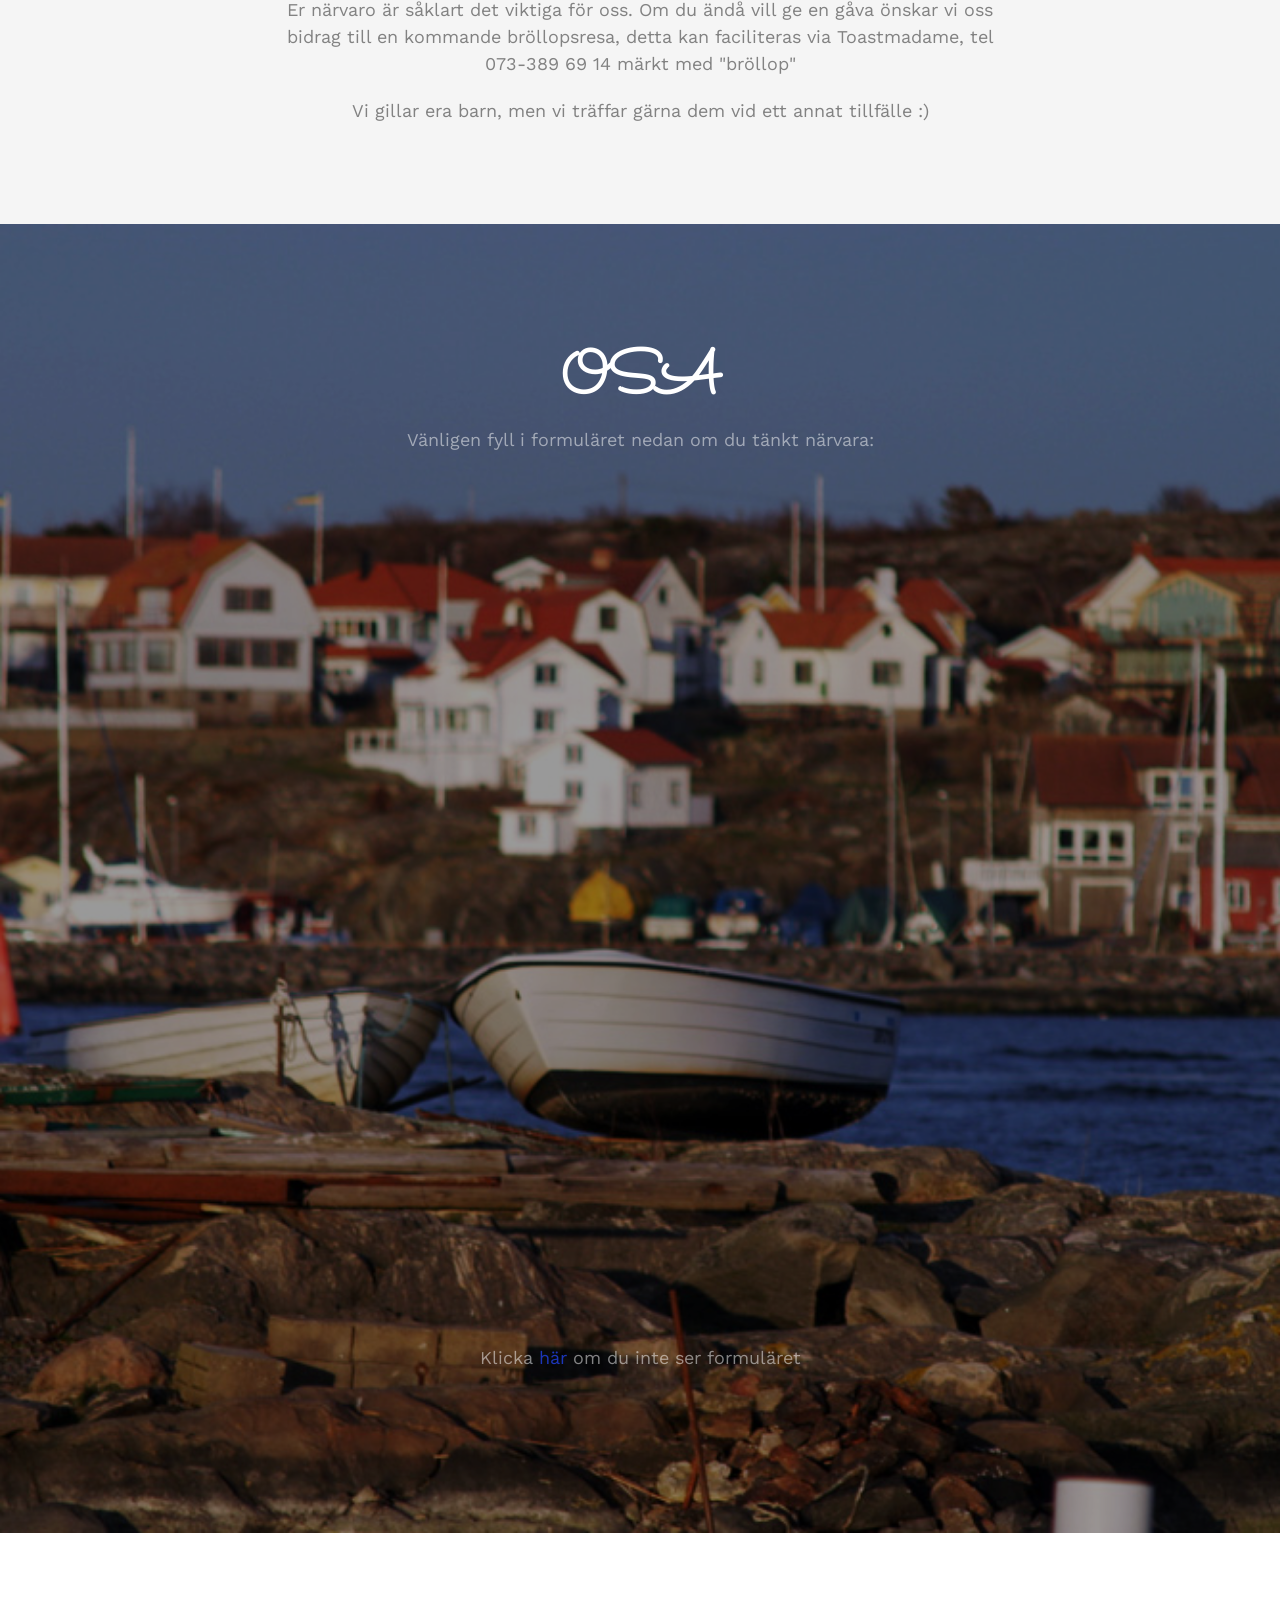
==== commit c0b3b07d: "Update index.html Swish och klädkod" ====
--- a/index.html
+++ b/index.html
@@ -153,6 +153,7 @@
 									</div>-->
 									<p>Efter vigseln avgår en gemensam transport ut till Björkö där middagen och festen äger rum på restaurang Seaside.</p>
 									<p>Hemåt finns sedan en bokad transport tillbaka till centrala Göteborg kl 01.45. Om man (mot förmodan) inte håller ut så länge finns såklart möjlighet att själv boka taxi hemåt tidigare.</p>
+									<p>Klädkod: kavaj</p>
 								</div>
 							</div>
 						</div>
@@ -187,7 +188,7 @@
 					<p>Kontakt:</p>
 					<p><a href=mailto:emilemely2026@gmail.com>emilemely2026@gmail.com</a></p>
 					<p>Vill man anmäla sig som talare (eller valfritt annat framträdande), eller vid övriga frågor, gör man detta via Toastmaster/madame</p>
-					<p>Er närvaro är såklart det viktiga för oss. Om du ändå vill ge en gåva önskar vi bidrag till vår kommande bröllopsresa, detta kan faciliteras via Toastmaster/madame ovan.</p>
+					<p>Er närvaro är såklart det viktiga för oss. Om du ändå vill ge en gåva önskar vi oss bidrag till en kommande bröllopsresa, detta kan faciliteras via Toastmadame, tel 073-389 69 14 märkt med "bröllop"</p>
 					<p>Vi gillar era barn, men vi träffar gärna dem vid ett annat tillfälle :)</p>
 				</div>
 			</div>			
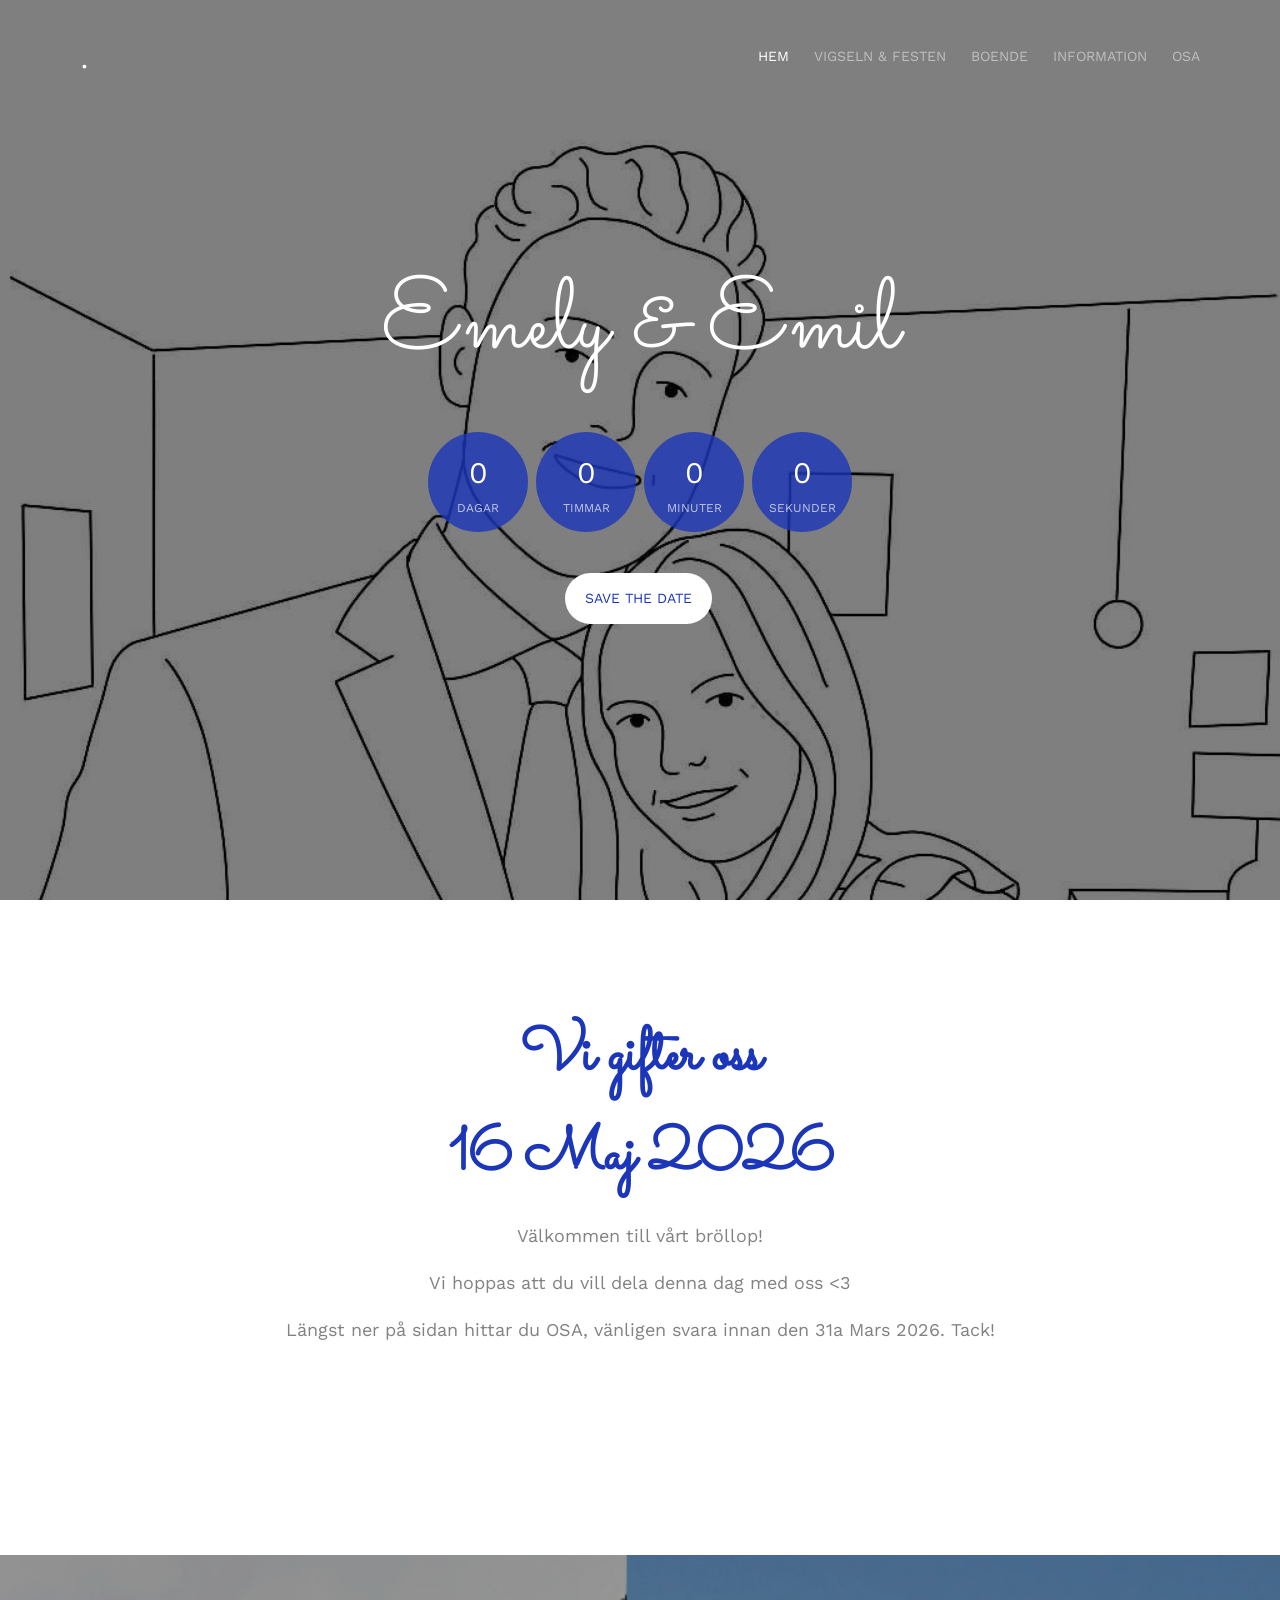
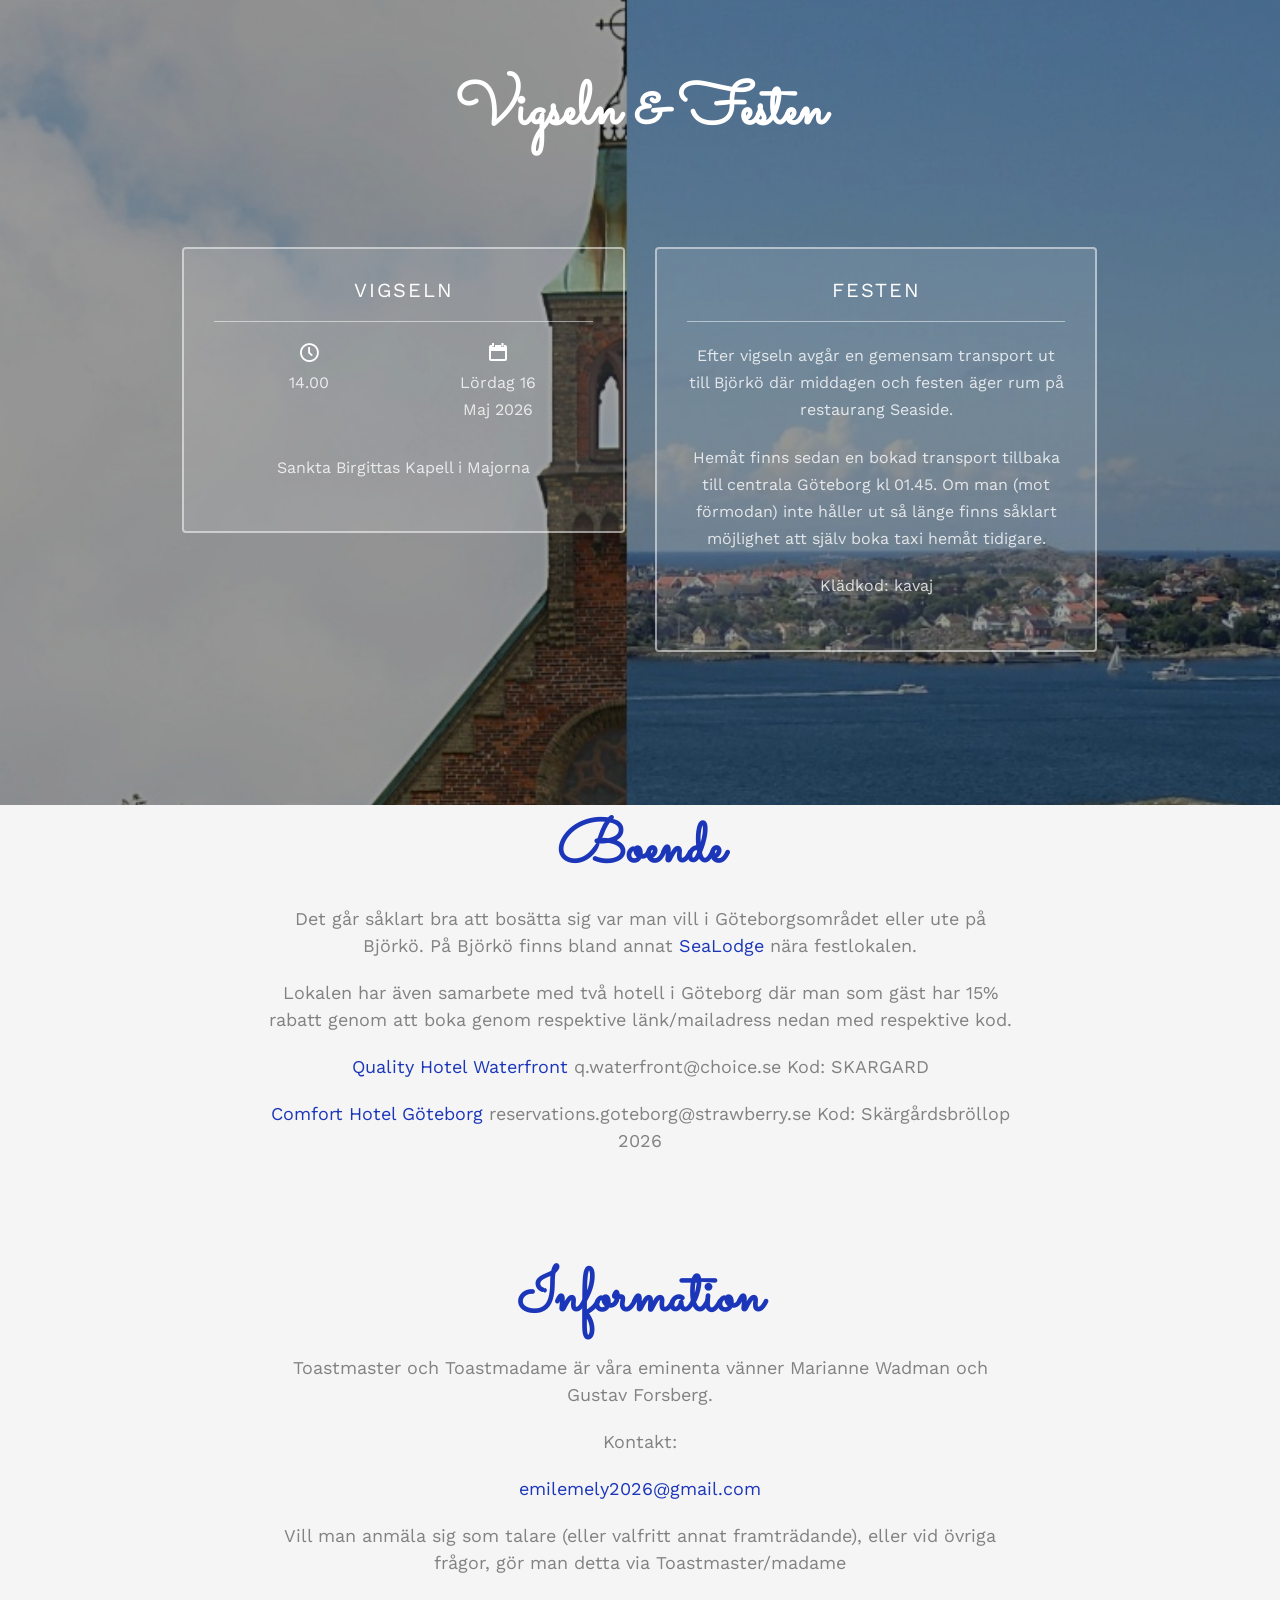
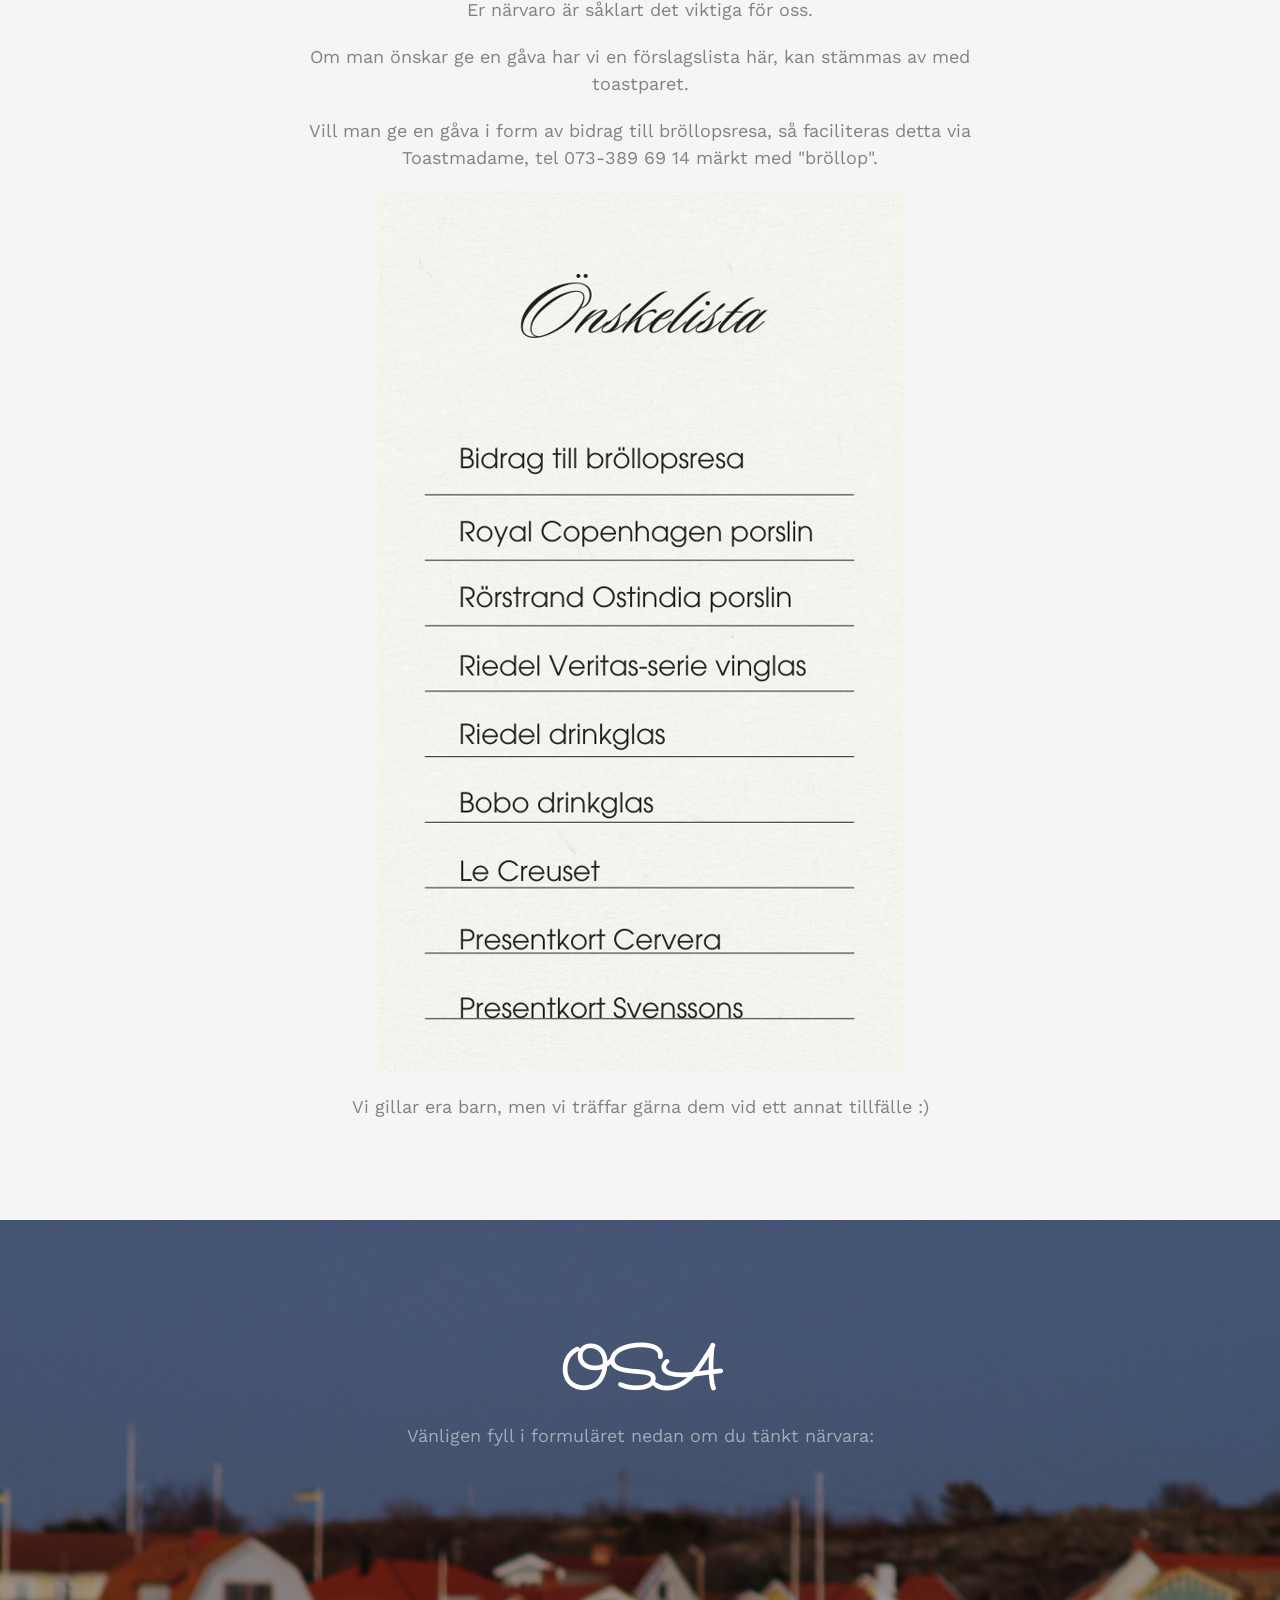
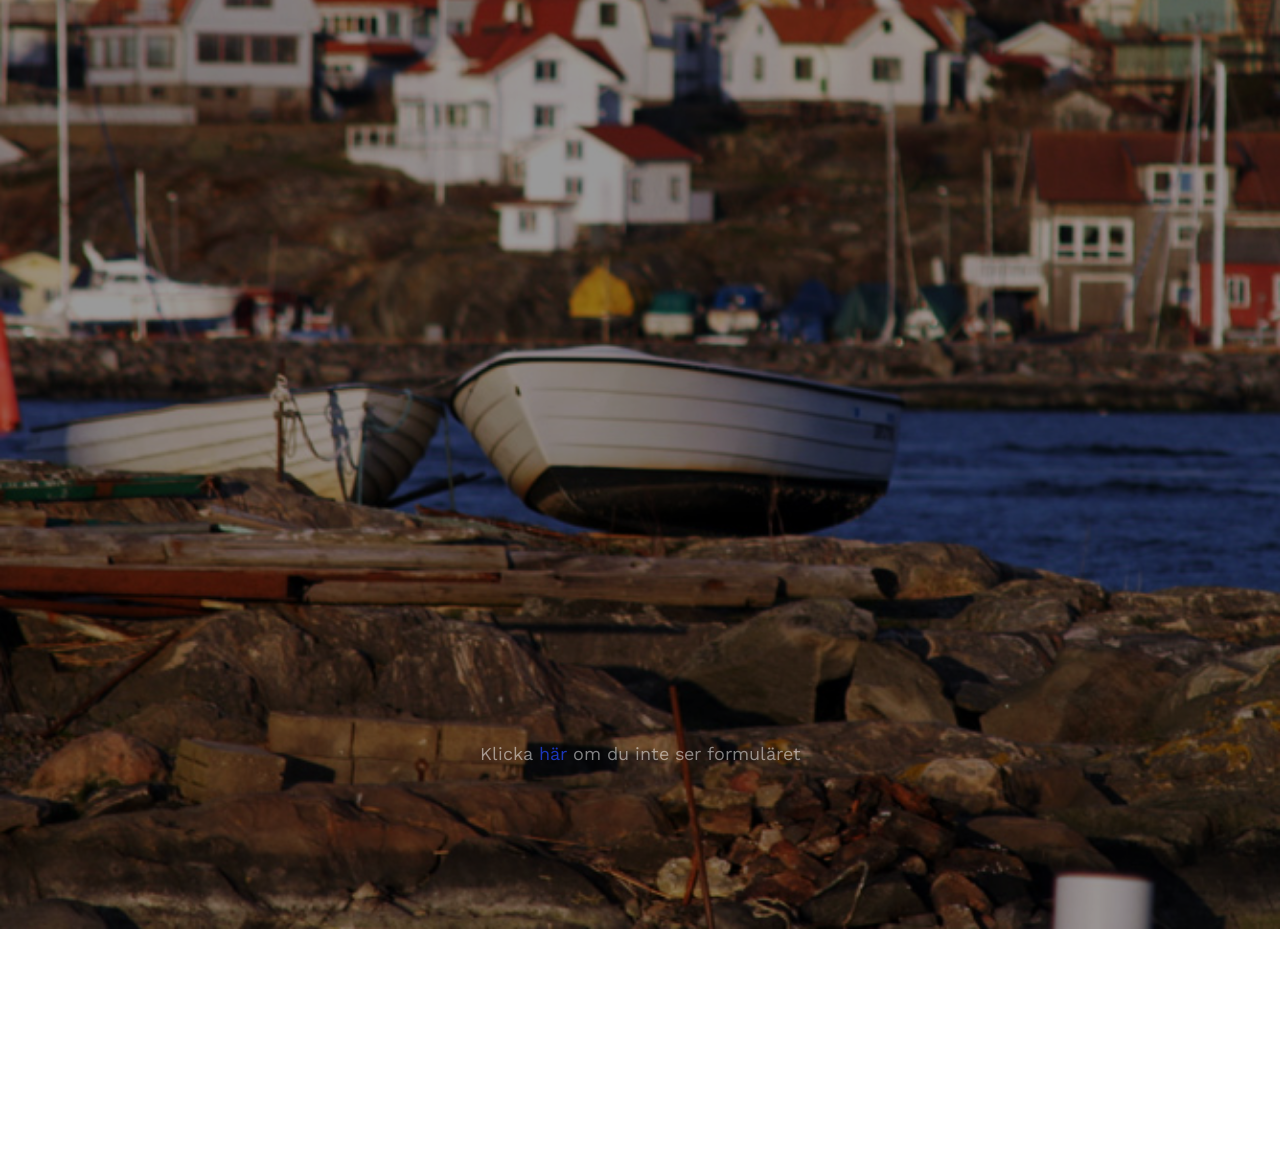
==== commit 331ba574: "Update index.html" ====
--- a/index.html
+++ b/index.html
@@ -188,7 +188,11 @@
 					<p>Kontakt:</p>
 					<p><a href=mailto:emilemely2026@gmail.com>emilemely2026@gmail.com</a></p>
 					<p>Vill man anmäla sig som talare (eller valfritt annat framträdande), eller vid övriga frågor, gör man detta via Toastmaster/madame</p>
-					<p>Er närvaro är såklart det viktiga för oss. Om du ändå vill ge en gåva önskar vi oss bidrag till en kommande bröllopsresa, detta kan faciliteras via Toastmadame, tel 073-389 69 14 märkt med "bröllop"</p>
+					<p>Er närvaro är såklart det viktiga för oss.</p>
+					<p>Om man önskar ge en gåva har vi en förslagslista här, kan stämmas av med toastparet.</p>
+					<p></p>
+					<p>Vill man ge en gåva i form av bidrag till bröllopsresa, så faciliteras detta via Toastmadame, tel 073-389 69 14 märkt med "bröllop".</p>
+					<p><img src="images/onskelista.png" alt="Önskelista"></p>
 					<p>Vi gillar era barn, men vi träffar gärna dem vid ett annat tillfälle :)</p>
 				</div>
 			</div>			
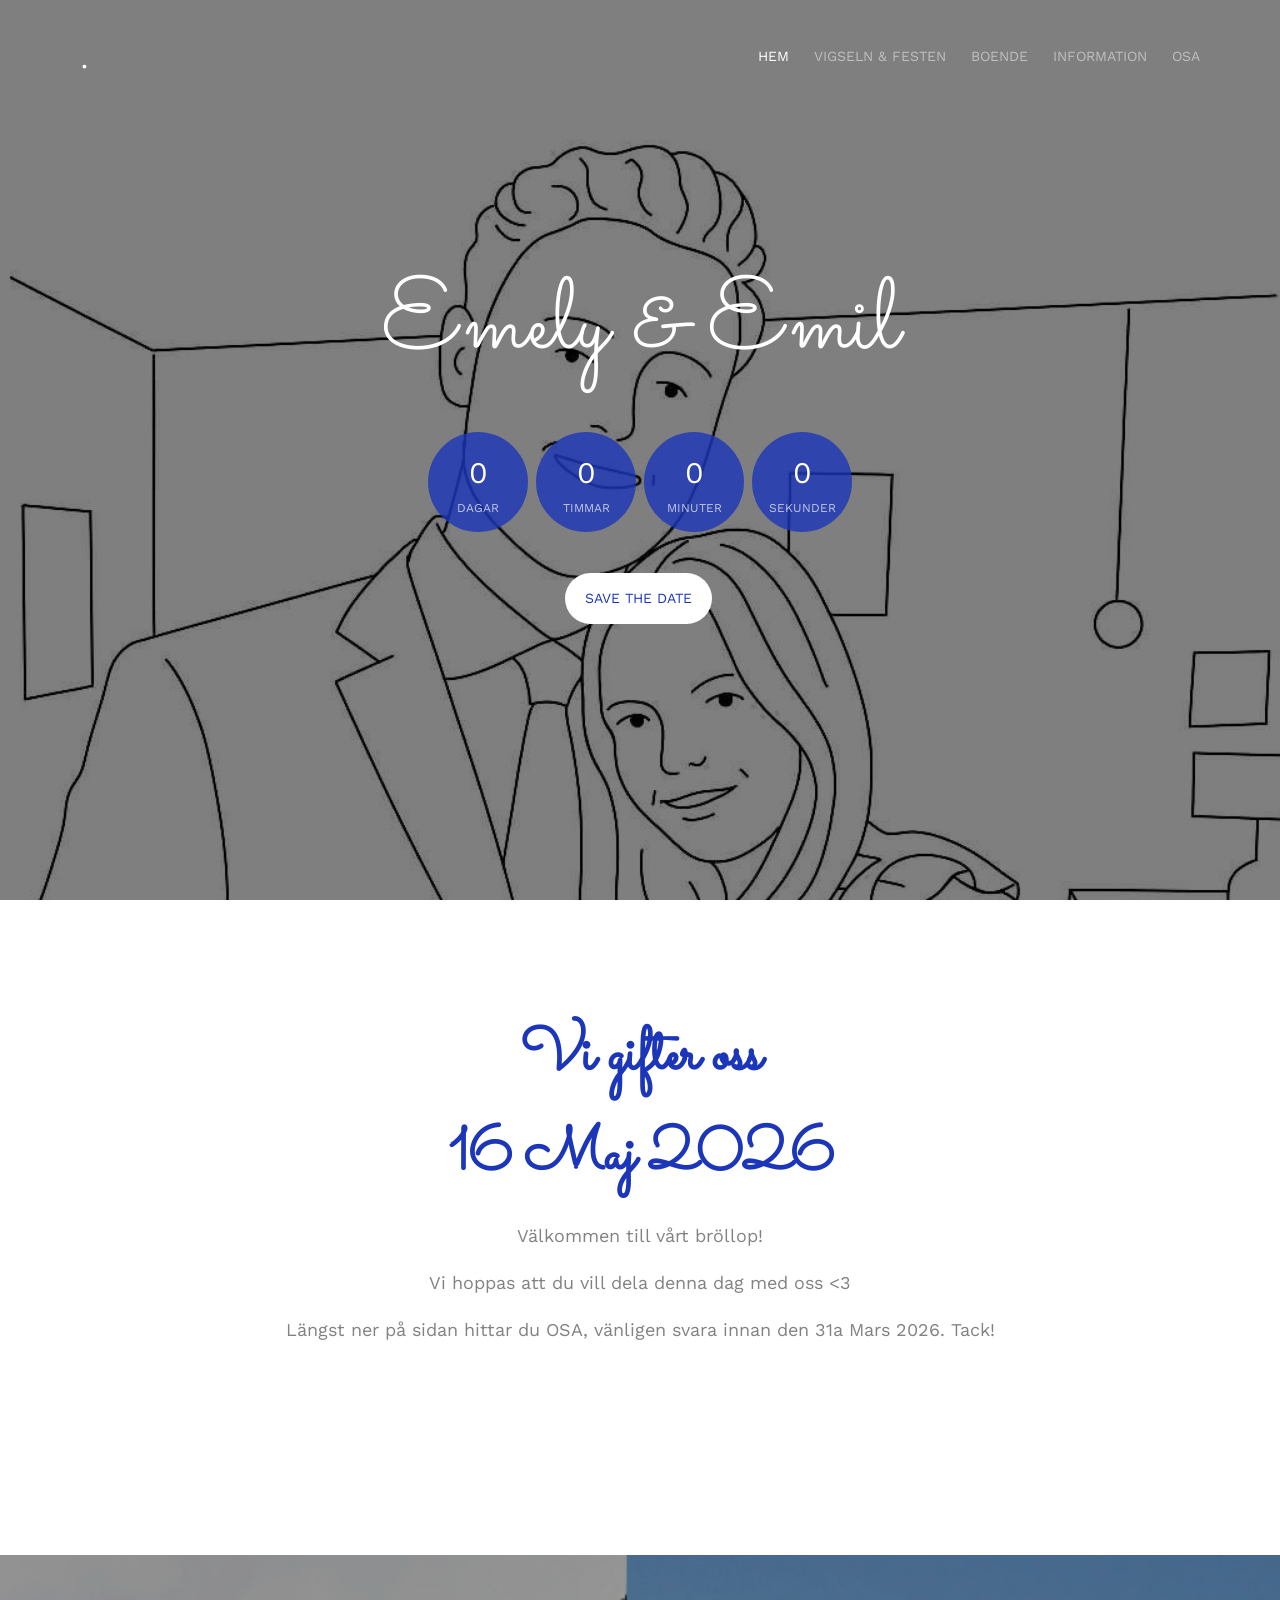
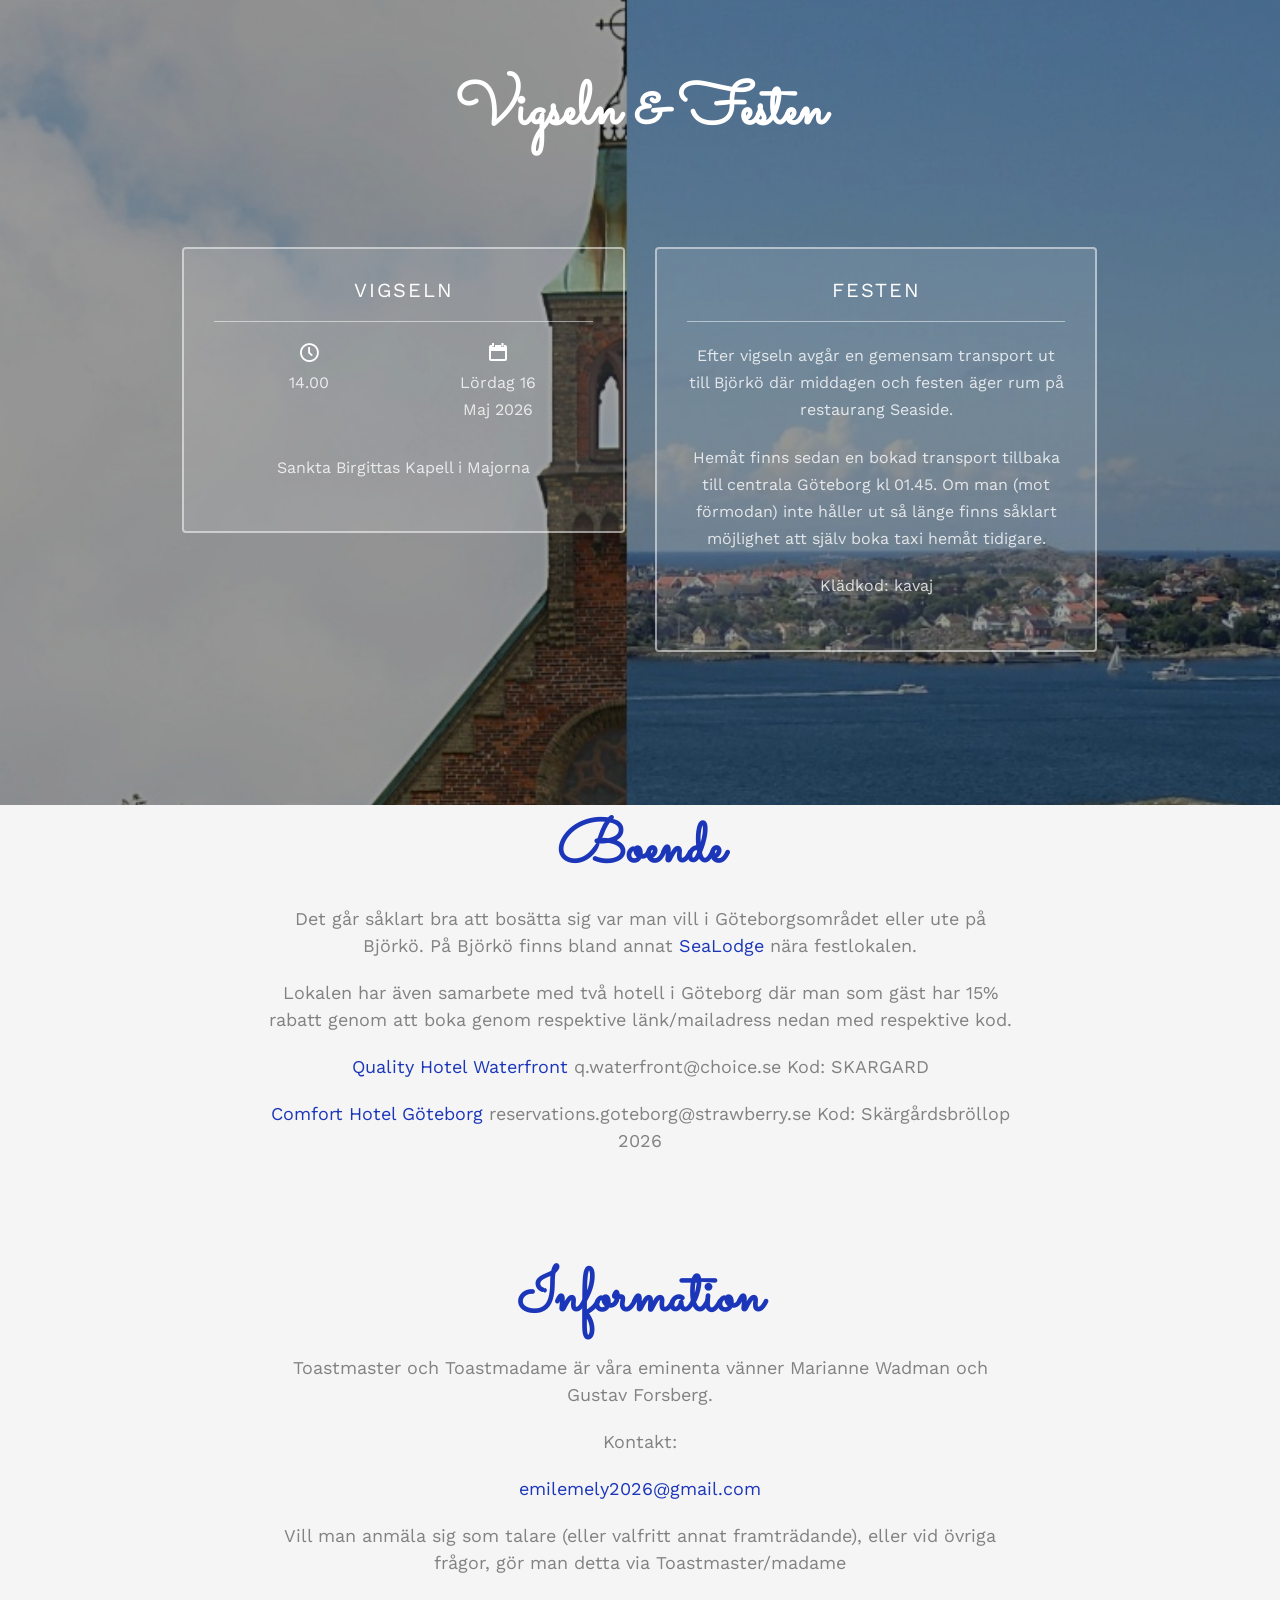
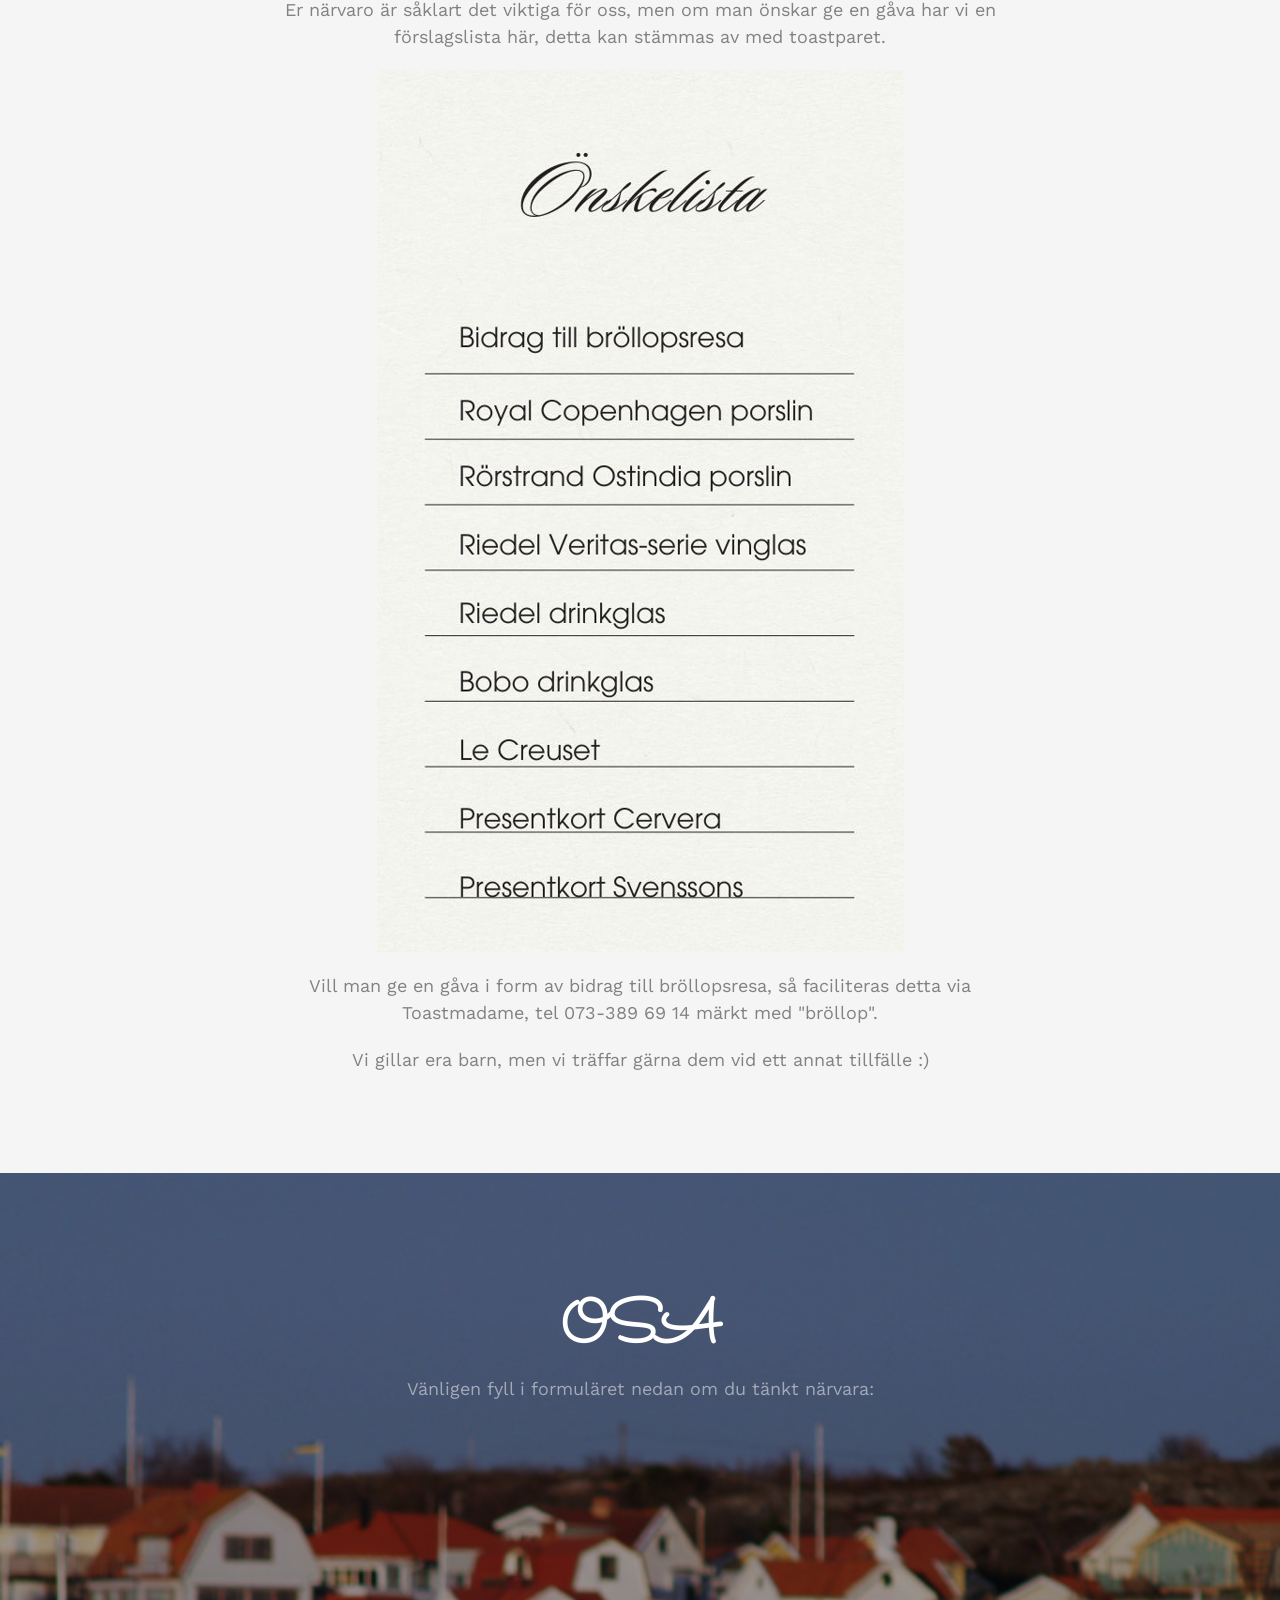
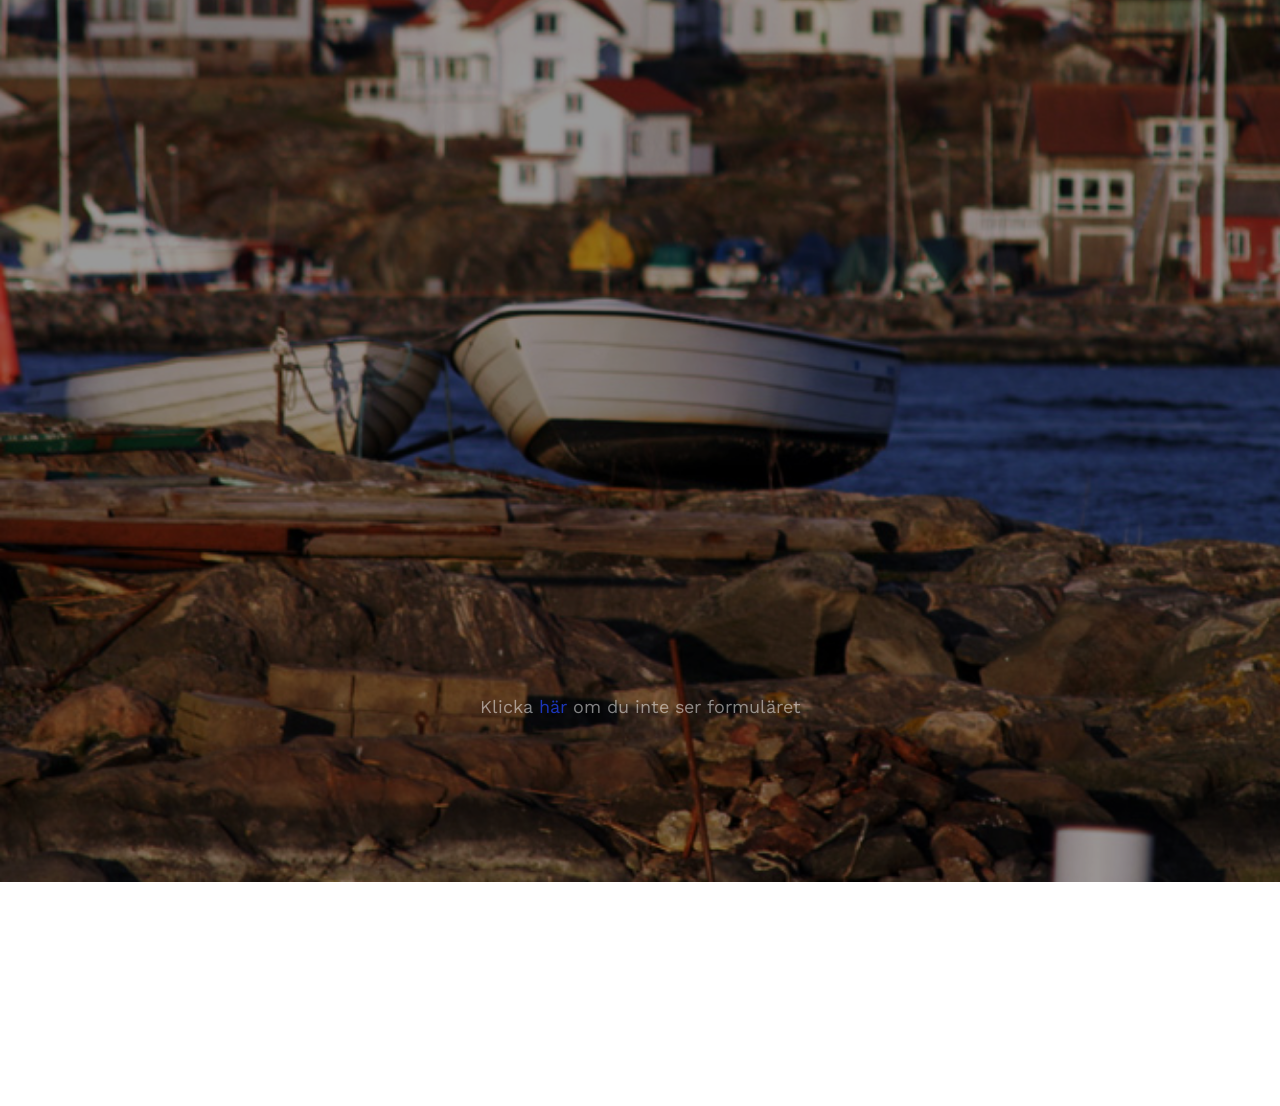
==== commit 6c6094a6: "Update index.html" ====
--- a/index.html
+++ b/index.html
@@ -188,11 +188,10 @@
 					<p>Kontakt:</p>
 					<p><a href=mailto:emilemely2026@gmail.com>emilemely2026@gmail.com</a></p>
 					<p>Vill man anmäla sig som talare (eller valfritt annat framträdande), eller vid övriga frågor, gör man detta via Toastmaster/madame</p>
-					<p>Er närvaro är såklart det viktiga för oss.</p>
-					<p>Om man önskar ge en gåva har vi en förslagslista här, kan stämmas av med toastparet.</p>
+					<p>Er närvaro är såklart det viktiga för oss, men om man önskar ge en gåva har vi en förslagslista här, detta kan stämmas av med toastparet.</p>
+					<p><img src="images/onskelista.png" alt="Önskelista"></p>
+					<p>Vill man ge en gåva i form av bidrag till bröllopsresa, så faciliteras detta via Toastmadame, tel 073-389 69 14 märkt med "bröllop".</p>
 					<p></p>
-					<p>Vill man ge en gåva i form av bidrag till bröllopsresa, så faciliteras detta via Toastmadame, tel 073-389 69 14 märkt med "bröllop".</p>
-					<p><img src="images/onskelista.png" alt="Önskelista"></p>
 					<p>Vi gillar era barn, men vi träffar gärna dem vid ett annat tillfälle :)</p>
 				</div>
 			</div>			
